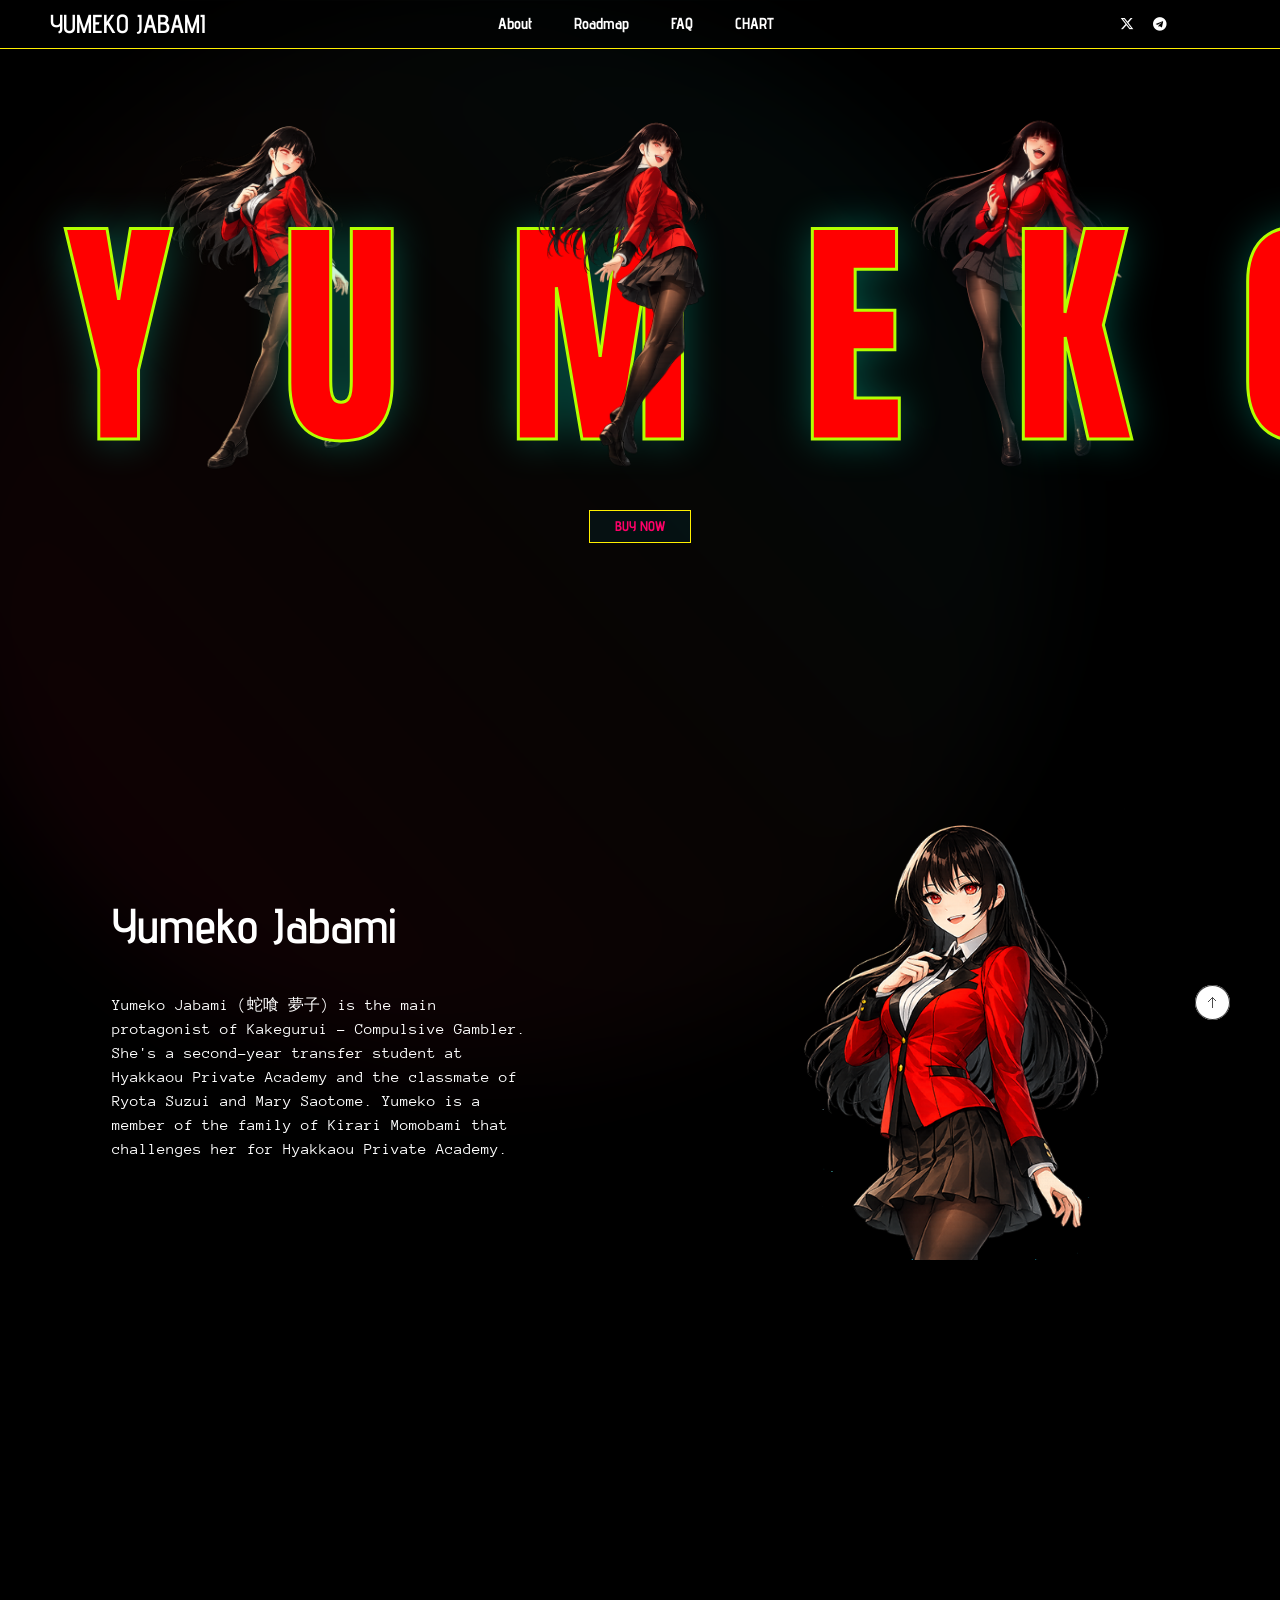
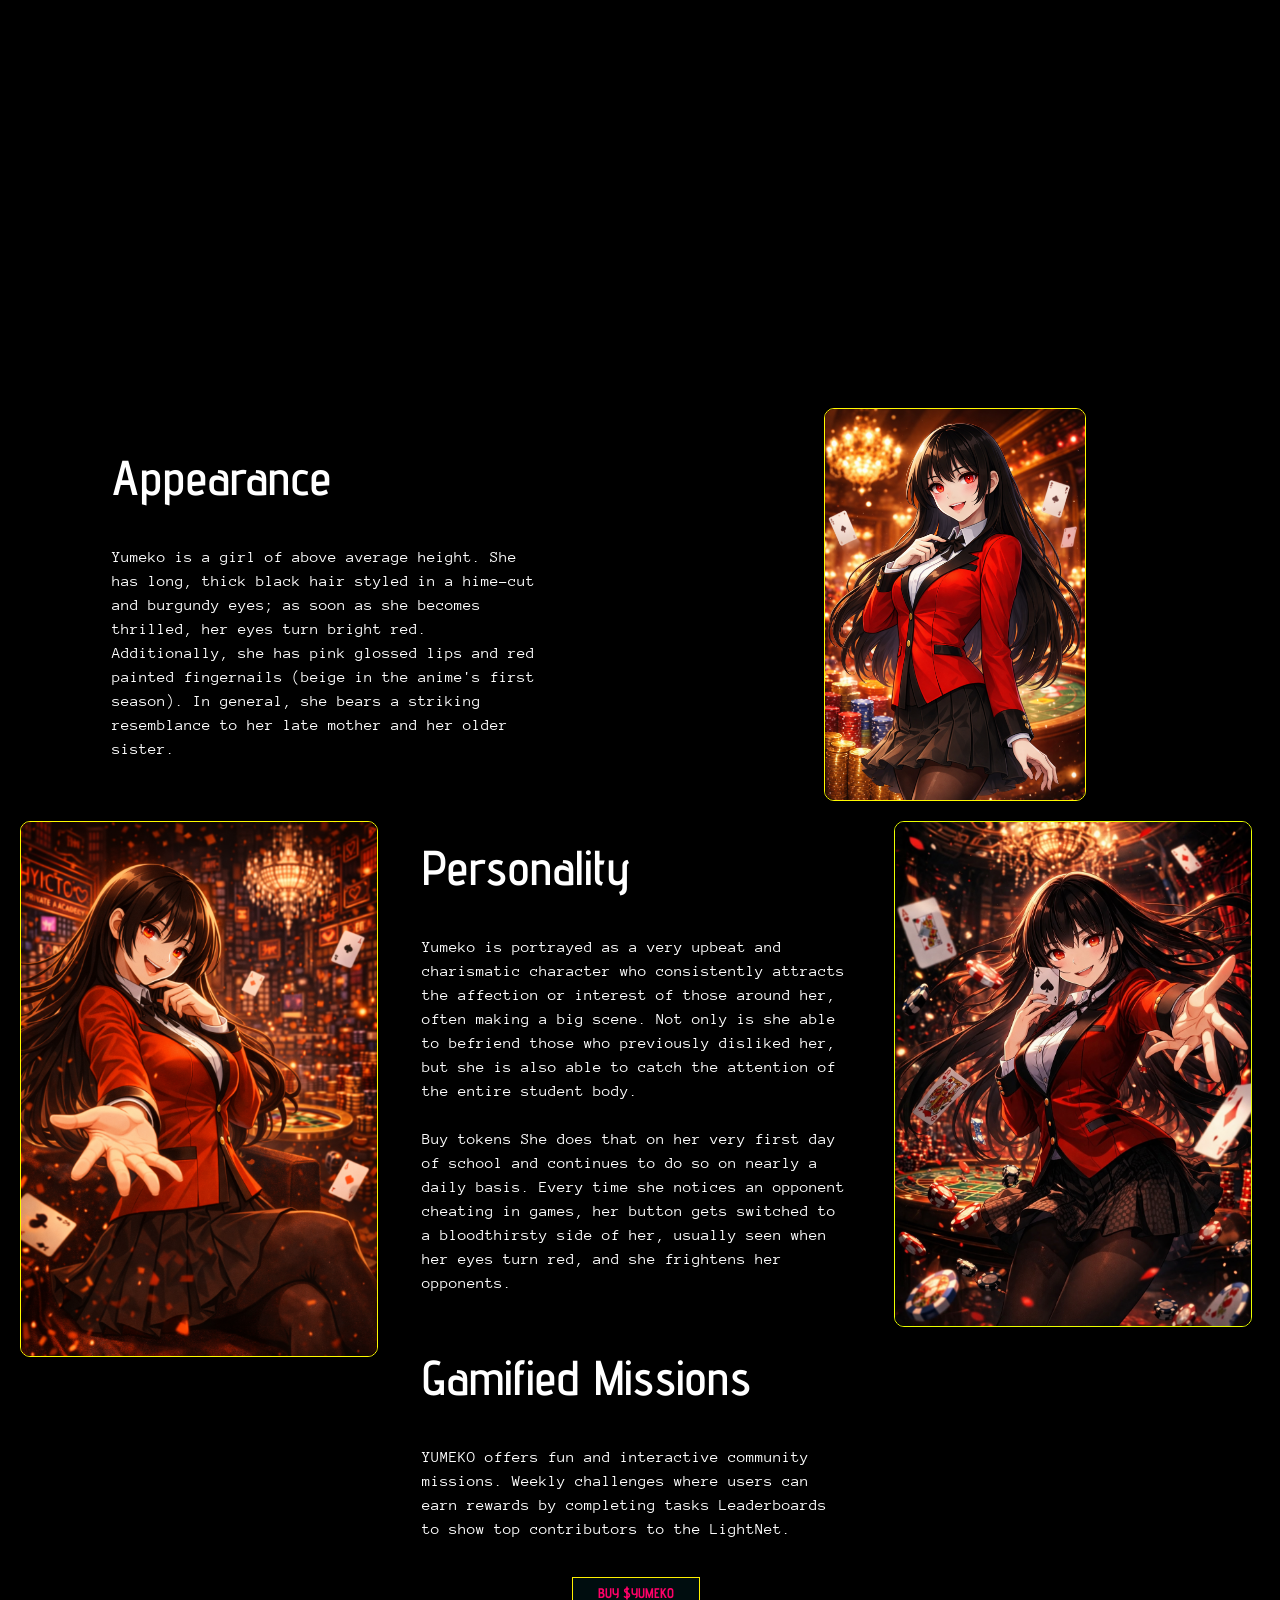
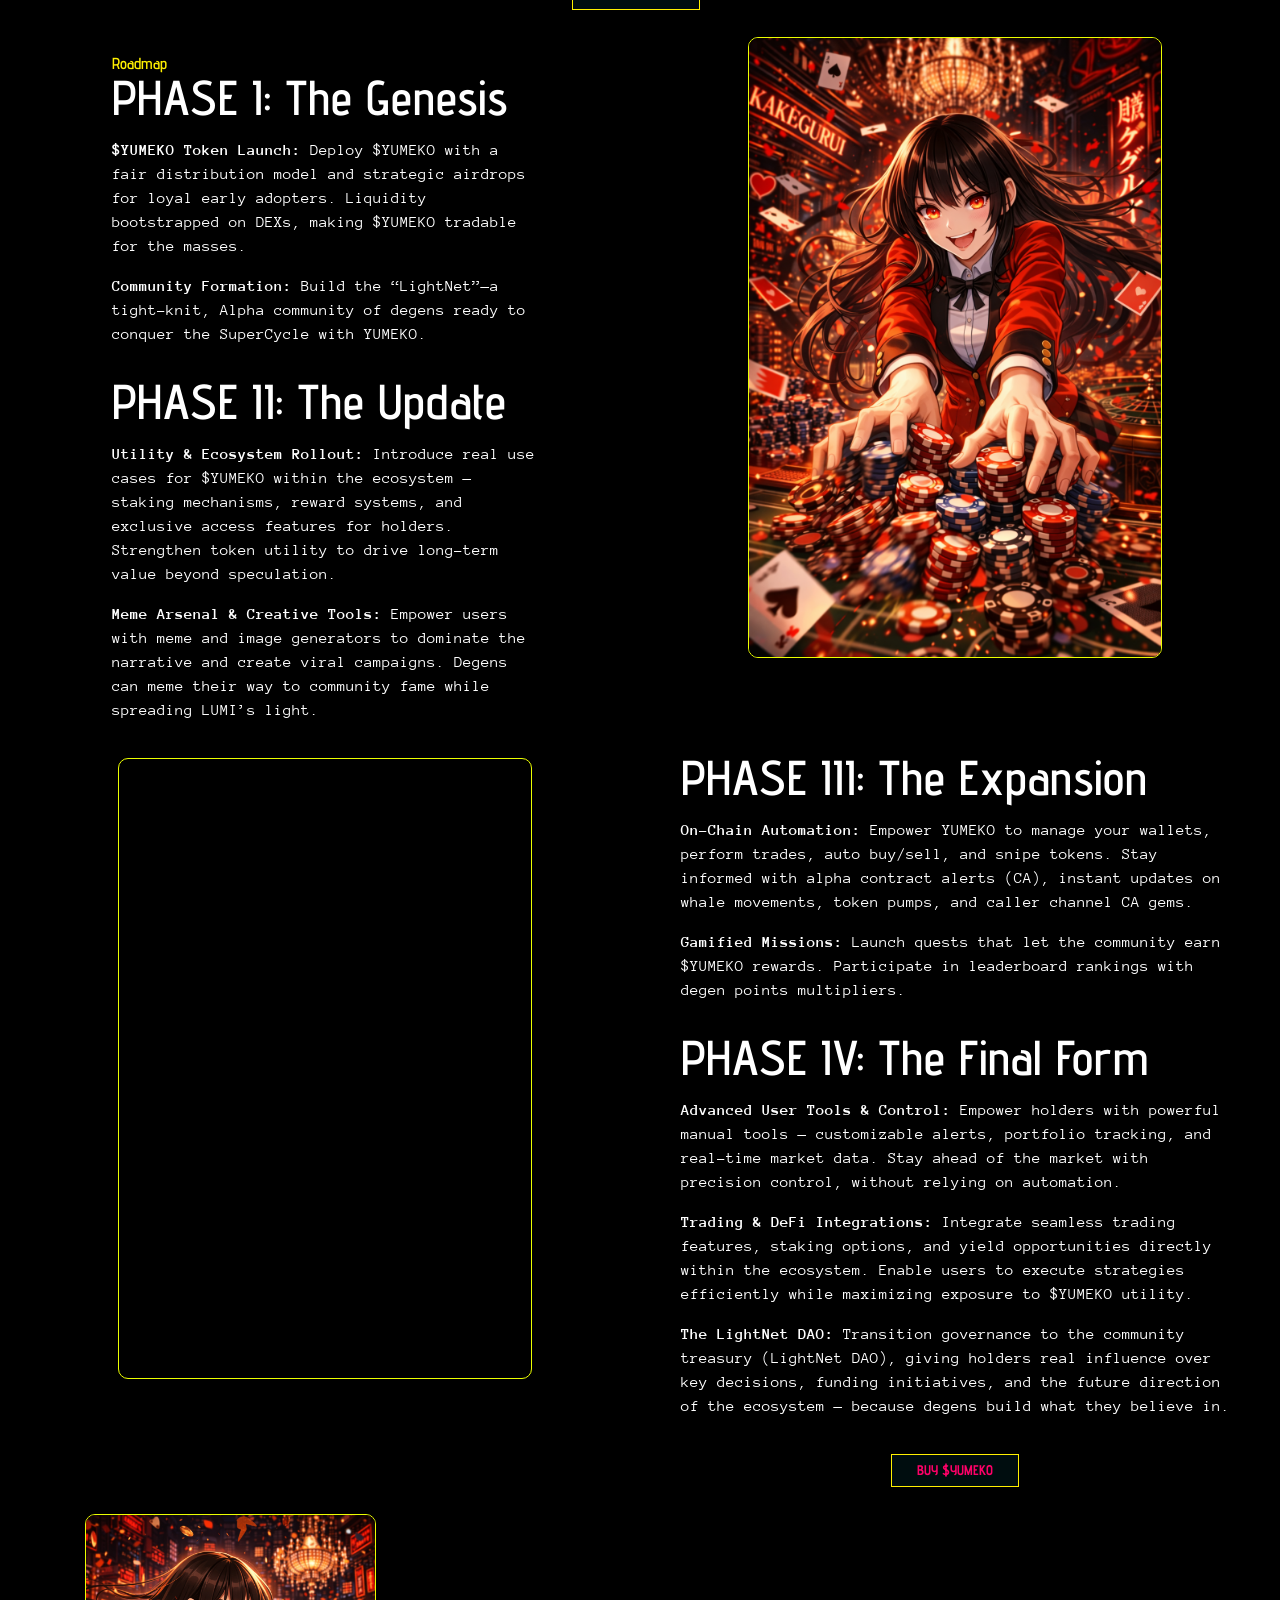
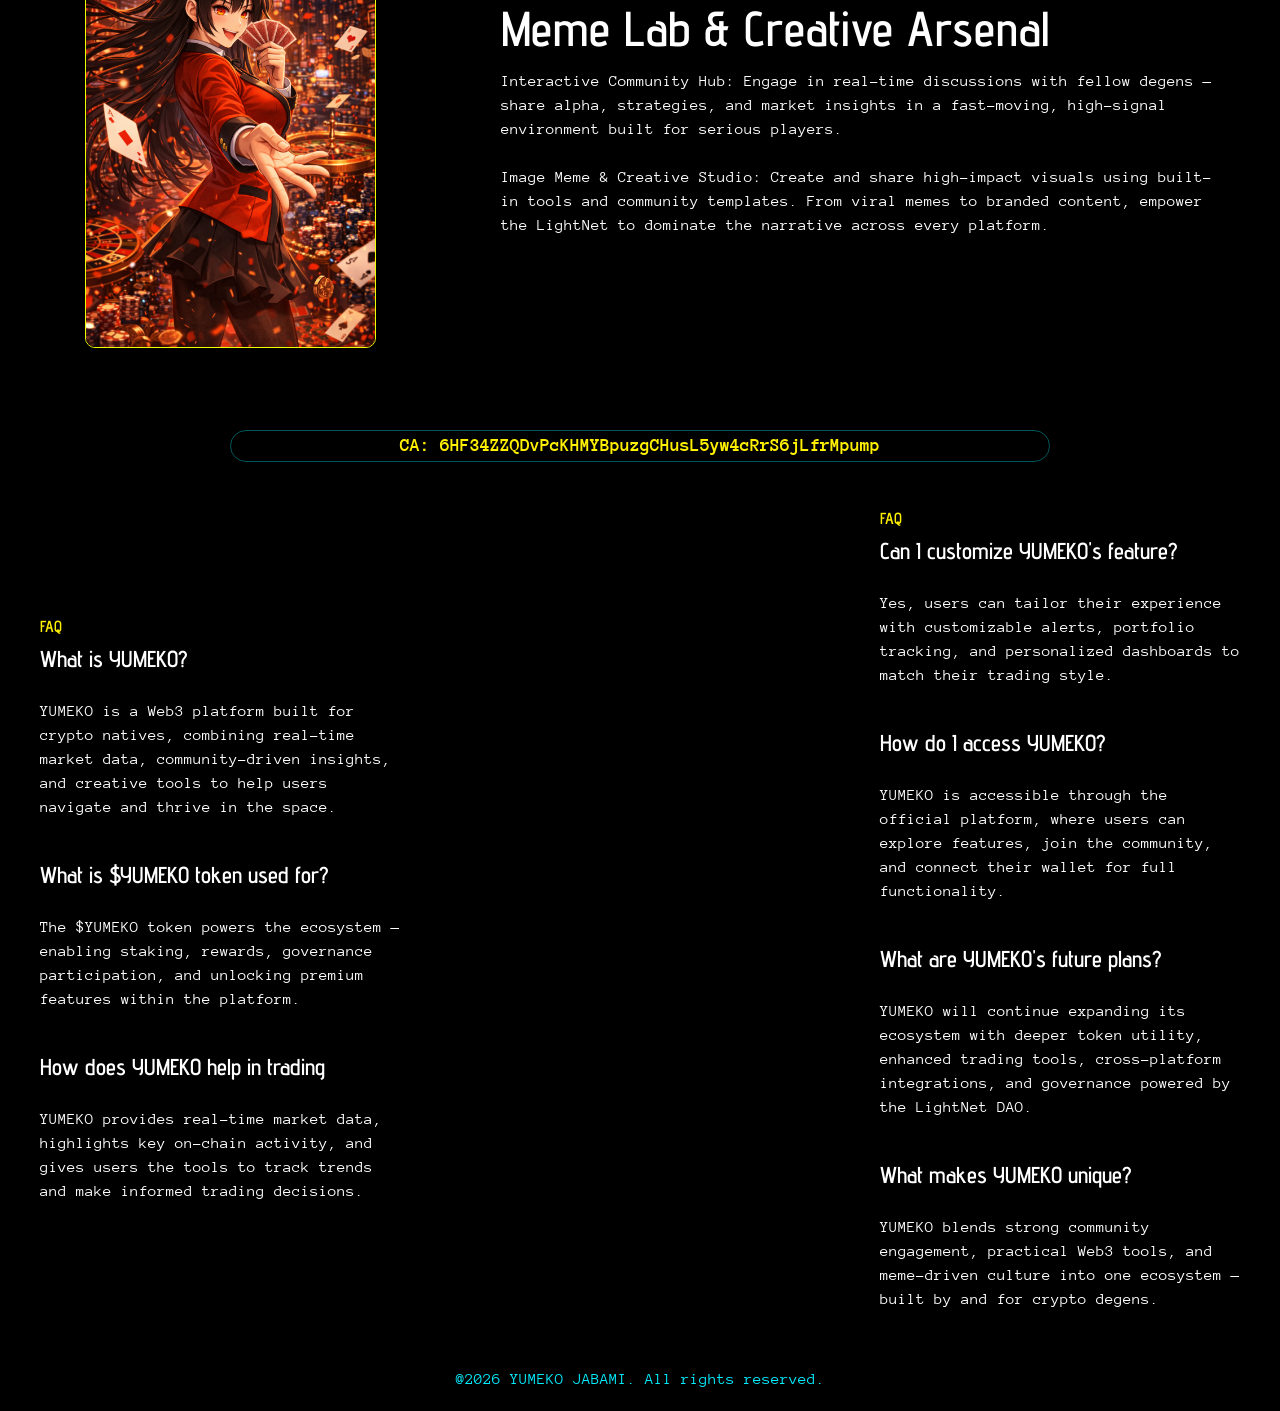
==== index.html @ 86bdbe2d "." ====
<!DOCTYPE html>
<!--[if IE 9]>   <html class="no-js oldie ie9 ie" lang="en-US" > <![endif]-->
<!--[if (gt IE 9)|!(IE)]><!-->
<html class="no-js" lang="en-US">
  <!--<![endif]-->
  <head>
    <meta charset="UTF-8" />
    <meta http-equiv="X-UA-Compatible" content="IE=edge" />
    <!-- devices setting -->
    <meta
      name="viewport"
      content="initial-scale=1,user-scalable=no,width=device-width"
    />

    <!-- outputs by wp_head -->
    <title>
      YUMEKO JABAMI
    </title>
    <meta name="robots" content="max-image-preview:large" />
    <style>
      img:is([sizes="auto" i], [sizes^="auto," i]) {
        contain-intrinsic-size: 3000px 1500px;
      }
    </style>
    <link rel="dns-prefetch" href="//fonts.googleapis.com" />
    <link
      rel="alternate"
      type="application/rss+xml"
      title="YUMEKO JABAMI  &raquo; Feed"
      href="/feed/"
    />
    <link
      rel="alternate"
      type="application/rss+xml"
      title="YUMEKO JABAMI  &raquo; Comments Feed"
      href="/comments/feed/"
    />
    <script>
      window._wpemojiSettings = {
        baseUrl: "https:\/\/s.w.org\/images\/core\/emoji\/15.0.3\/72x72\/",
        ext: ".png",
        svgUrl: "https:\/\/s.w.org\/images\/core\/emoji\/15.0.3\/svg\/",
        svgExt: ".svg",
        source: {
          concatemoji: "\/wp-includes\/js\/wp-emoji-release.min.js?ver=6.7.1",
        },
      };
      /*! This file is auto-generated */
      !(function (i, n) {
        var o, s, e;
        function c(e) {
          try {
            var t = { supportTests: e, timestamp: new Date().valueOf() };
            sessionStorage.setItem(o, JSON.stringify(t));
          } catch (e) {}
        }
        function p(e, t, n) {
          e.clearRect(0, 0, e.canvas.width, e.canvas.height),
            e.fillText(t, 0, 0);
          var t = new Uint32Array(
              e.getImageData(0, 0, e.canvas.width, e.canvas.height).data
            ),
            r =
              (e.clearRect(0, 0, e.canvas.width, e.canvas.height),
              e.fillText(n, 0, 0),
              new Uint32Array(
                e.getImageData(0, 0, e.canvas.width, e.canvas.height).data
              ));
          return t.every(function (e, t) {
            return e === r[t];
          });
        }
        function u(e, t, n) {
          switch (t) {
            case "flag":
              return n(
                e,
                "\ud83c\udff3\ufe0f\u200d\u26a7\ufe0f",
                "\ud83c\udff3\ufe0f\u200b\u26a7\ufe0f"
              )
                ? !1
                : !n(
                    e,
                    "\ud83c\uddfa\ud83c\uddf3",
                    "\ud83c\uddfa\u200b\ud83c\uddf3"
                  ) &&
                    !n(
                      e,
                      "\ud83c\udff4\udb40\udc67\udb40\udc62\udb40\udc65\udb40\udc6e\udb40\udc67\udb40\udc7f",
                      "\ud83c\udff4\u200b\udb40\udc67\u200b\udb40\udc62\u200b\udb40\udc65\u200b\udb40\udc6e\u200b\udb40\udc67\u200b\udb40\udc7f"
                    );
            case "emoji":
              return !n(
                e,
                "\ud83d\udc26\u200d\u2b1b",
                "\ud83d\udc26\u200b\u2b1b"
              );
          }
          return !1;
        }
        function f(e, t, n) {
          var r =
              "undefined" != typeof WorkerGlobalScope &&
              self instanceof WorkerGlobalScope
                ? new OffscreenCanvas(300, 150)
                : i.createElement("canvas"),
            a = r.getContext("2d", { willReadFrequently: !0 }),
            o = ((a.textBaseline = "top"), (a.font = "600 32px Arial"), {});
          return (
            e.forEach(function (e) {
              o[e] = t(a, e, n);
            }),
            o
          );
        }
        function t(e) {
          var t = i.createElement("script");
          (t.src = e), (t.defer = !0), i.head.appendChild(t);
        }
        "undefined" != typeof Promise &&
          ((o = "wpEmojiSettingsSupports"),
          (s = ["flag", "emoji"]),
          (n.supports = { everything: !0, everythingExceptFlag: !0 }),
          (e = new Promise(function (e) {
            i.addEventListener("DOMContentLoaded", e, { once: !0 });
          })),
          new Promise(function (t) {
            var n = (function () {
              try {
                var e = JSON.parse(sessionStorage.getItem(o));
                if (
                  "object" == typeof e &&
                  "number" == typeof e.timestamp &&
                  new Date().valueOf() < e.timestamp + 604800 &&
                  "object" == typeof e.supportTests
                )
                  return e.supportTests;
              } catch (e) {}
              return null;
            })();
            if (!n) {
              if (
                "undefined" != typeof Worker &&
                "undefined" != typeof OffscreenCanvas &&
                "undefined" != typeof URL &&
                URL.createObjectURL &&
                "undefined" != typeof Blob
              )
                try {
                  var e =
                      "postMessage(" +
                      f.toString() +
                      "(" +
                      [JSON.stringify(s), u.toString(), p.toString()].join(
                        ","
                      ) +
                      "));",
                    r = new Blob([e], { type: "text/javascript" }),
                    a = new Worker(URL.createObjectURL(r), {
                      name: "wpTestEmojiSupports",
                    });
                  return void (a.onmessage = function (e) {
                    c((n = e.data)), a.terminate(), t(n);
                  });
                } catch (e) {}
              c((n = f(s, u, p)));
            }
            t(n);
          })
            .then(function (e) {
              for (var t in e)
                (n.supports[t] = e[t]),
                  (n.supports.everything =
                    n.supports.everything && n.supports[t]),
                  "flag" !== t &&
                    (n.supports.everythingExceptFlag =
                      n.supports.everythingExceptFlag && n.supports[t]);
              (n.supports.everythingExceptFlag =
                n.supports.everythingExceptFlag && !n.supports.flag),
                (n.DOMReady = !1),
                (n.readyCallback = function () {
                  n.DOMReady = !0;
                });
            })
            .then(function () {
              return e;
            })
            .then(function () {
              var e;
              n.supports.everything ||
                (n.readyCallback(),
                (e = n.source || {}).concatemoji
                  ? t(e.concatemoji)
                  : e.wpemoji && e.twemoji && (t(e.twemoji), t(e.wpemoji)));
            }));
      })((window, document), window._wpemojiSettings);
    </script>
    <link
      rel="stylesheet"
      id="bdt-uikit-css"
      href="/wp-content/plugins/bdthemes-element-pack/assets/css/bdt-uikit.css?ver=3.16.24"
      media="all"
    />
    <link
      rel="stylesheet"
      id="ep-helper-css"
      href="/wp-content/plugins/bdthemes-element-pack/assets/css/ep-helper.css?ver=7.4.0"
      media="all"
    />
    <style id="wp-emoji-styles-inline-css">
      img.wp-smiley,
      img.emoji {
        display: inline !important;
        border: none !important;
        box-shadow: none !important;
        height: 1em !important;
        width: 1em !important;
        margin: 0 0.07em !important;
        vertical-align: -0.1em !important;
        background: none !important;
        padding: 0 !important;
      }
    </style>
    <style id="depicter-slider-style-inline-css">
      /*!***************************************************************************************************************************************************************************************************************************************!*\
  !*** css ./node_modules/css-loader/dist/cjs.js??ruleSet[1].rules[3].use[1]!./node_modules/postcss-loader/dist/cjs.js??ruleSet[1].rules[3].use[2]!./node_modules/sass-loader/dist/cjs.js??ruleSet[1].rules[3].use[3]!./src/style.scss ***!
  \***************************************************************************************************************************************************************************************************************************************/
      /**
 * The following styles get applied both on the front of your site
 * and in the editor.
 *
 * Replace them with your own styles or remove the file completely.
 */
      .wp-block-create-block-depicter {
        background-color: #21759b;
        color: #fff;
        padding: 2px;
      }

      /*# sourceMappingURL=style-index.css.map*/
    </style>
    <style id="classic-theme-styles-inline-css">
      /*! This file is auto-generated */
      .wp-block-button__link {
        color: #fff;
        background-color: #32373c;
        border-radius: 9999px;
        box-shadow: none;
        text-decoration: none;
        padding: calc(0.667em + 2px) calc(1.333em + 2px);
        font-size: 1.125em;
      }
      .wp-block-file__button {
        background: #32373c;
        color: #fff;
        text-decoration: none;
      }
    </style>
    <style id="global-styles-inline-css">
      :root {
        --wp--preset--aspect-ratio--square: 1;
        --wp--preset--aspect-ratio--4-3: 4/3;
        --wp--preset--aspect-ratio--3-4: 3/4;
        --wp--preset--aspect-ratio--3-2: 3/2;
        --wp--preset--aspect-ratio--2-3: 2/3;
        --wp--preset--aspect-ratio--16-9: 16/9;
        --wp--preset--aspect-ratio--9-16: 9/16;
        --wp--preset--color--black: #000000;
        --wp--preset--color--cyan-bluish-gray: #abb8c3;
        --wp--preset--color--white: #ffffff;
        --wp--preset--color--pale-pink: #f78da7;
        --wp--preset--color--vivid-red: #cf2e2e;
        --wp--preset--color--luminous-vivid-orange: #ff6900;
        --wp--preset--color--luminous-vivid-amber: #fcb900;
        --wp--preset--color--light-green-cyan: #7bdcb5;
        --wp--preset--color--vivid-green-cyan: #00d084;
        --wp--preset--color--pale-cyan-blue: #8ed1fc;
        --wp--preset--color--vivid-cyan-blue: #0693e3;
        --wp--preset--color--vivid-purple: #9b51e0;
        --wp--preset--gradient--vivid-cyan-blue-to-vivid-purple: linear-gradient(
          135deg,
          rgba(6, 147, 227, 1) 0%,
          rgb(155, 81, 224) 100%
        );
        --wp--preset--gradient--light-green-cyan-to-vivid-green-cyan: linear-gradient(
          135deg,
          rgb(122, 220, 180) 0%,
          rgb(0, 208, 130) 100%
        );
        --wp--preset--gradient--luminous-vivid-amber-to-luminous-vivid-orange: linear-gradient(
          135deg,
          rgba(252, 185, 0, 1) 0%,
          rgba(255, 105, 0, 1) 100%
        );
        --wp--preset--gradient--luminous-vivid-orange-to-vivid-red: linear-gradient(
          135deg,
          rgba(255, 105, 0, 1) 0%,
          rgb(207, 46, 46) 100%
        );
        --wp--preset--gradient--very-light-gray-to-cyan-bluish-gray: linear-gradient(
          135deg,
          rgb(238, 238, 238) 0%,
          rgb(169, 184, 195) 100%
        );
        --wp--preset--gradient--cool-to-warm-spectrum: linear-gradient(
          135deg,
          rgb(74, 234, 220) 0%,
          rgb(151, 120, 209) 20%,
          rgb(207, 42, 186) 40%,
          rgb(238, 44, 130) 60%,
          rgb(251, 105, 98) 80%,
          rgb(254, 248, 76) 100%
        );
        --wp--preset--gradient--blush-light-purple: linear-gradient(
          135deg,
          rgb(255, 206, 236) 0%,
          rgb(152, 150, 240) 100%
        );
        --wp--preset--gradient--blush-bordeaux: linear-gradient(
          135deg,
          rgb(254, 205, 165) 0%,
          rgb(254, 45, 45) 50%,
          rgb(107, 0, 62) 100%
        );
        --wp--preset--gradient--luminous-dusk: linear-gradient(
          135deg,
          rgb(255, 203, 112) 0%,
          rgb(199, 81, 192) 50%,
          rgb(65, 88, 208) 100%
        );
        --wp--preset--gradient--pale-ocean: linear-gradient(
          135deg,
          rgb(255, 245, 203) 0%,
          rgb(182, 227, 212) 50%,
          rgb(51, 167, 181) 100%
        );
        --wp--preset--gradient--electric-grass: linear-gradient(
          135deg,
          rgb(202, 248, 128) 0%,
          rgb(113, 206, 126) 100%
        );
        --wp--preset--gradient--midnight: linear-gradient(
          135deg,
          rgb(2, 3, 129) 0%,
          rgb(40, 116, 252) 100%
        );
        --wp--preset--font-size--small: 13px;
        --wp--preset--font-size--medium: 20px;
        --wp--preset--font-size--large: 36px;
        --wp--preset--font-size--x-large: 42px;
        --wp--preset--spacing--20: 0.44rem;
        --wp--preset--spacing--30: 0.67rem;
        --wp--preset--spacing--40: 1rem;
        --wp--preset--spacing--50: 1.5rem;
        --wp--preset--spacing--60: 2.25rem;
        --wp--preset--spacing--70: 3.38rem;
        --wp--preset--spacing--80: 5.06rem;
        --wp--preset--shadow--natural: 6px 6px 9px rgba(0, 0, 0, 0.2);
        --wp--preset--shadow--deep: 12px 12px 50px rgba(0, 0, 0, 0.4);
        --wp--preset--shadow--sharp: 6px 6px 0px rgba(0, 0, 0, 0.2);
        --wp--preset--shadow--outlined: 6px 6px 0px -3px rgba(255, 255, 255, 1),
          6px 6px rgba(0, 0, 0, 1);
        --wp--preset--shadow--crisp: 6px 6px 0px rgba(0, 0, 0, 1);
      }
      :where(.is-layout-flex) {
        gap: 0.5em;
      }
      :where(.is-layout-grid) {
        gap: 0.5em;
      }
      body .is-layout-flex {
        display: flex;
      }
      .is-layout-flex {
        flex-wrap: wrap;
        align-items: center;
      }
      .is-layout-flex > :is(*, div) {
        margin: 0;
      }
      body .is-layout-grid {
        display: grid;
      }
      .is-layout-grid > :is(*, div) {
        margin: 0;
      }
      :where(.wp-block-columns.is-layout-flex) {
        gap: 2em;
      }
      :where(.wp-block-columns.is-layout-grid) {
        gap: 2em;
      }
      :where(.wp-block-post-template.is-layout-flex) {
        gap: 1.25em;
      }
      :where(.wp-block-post-template.is-layout-grid) {
        gap: 1.25em;
      }
      .has-black-color {
        color: var(--wp--preset--color--black) !important;
      }
      .has-cyan-bluish-gray-color {
        color: var(--wp--preset--color--cyan-bluish-gray) !important;
      }
      .has-white-color {
        color: var(--wp--preset--color--white) !important;
      }
      .has-pale-pink-color {
        color: var(--wp--preset--color--pale-pink) !important;
      }
      .has-vivid-red-color {
        color: var(--wp--preset--color--vivid-red) !important;
      }
      .has-luminous-vivid-orange-color {
        color: var(--wp--preset--color--luminous-vivid-orange) !important;
      }
      .has-luminous-vivid-amber-color {
        color: var(--wp--preset--color--luminous-vivid-amber) !important;
      }
      .has-light-green-cyan-color {
        color: var(--wp--preset--color--light-green-cyan) !important;
      }
      .has-vivid-green-cyan-color {
        color: var(--wp--preset--color--vivid-green-cyan) !important;
      }
      .has-pale-cyan-blue-color {
        color: var(--wp--preset--color--pale-cyan-blue) !important;
      }
      .has-vivid-cyan-blue-color {
        color: var(--wp--preset--color--vivid-cyan-blue) !important;
      }
      .has-vivid-purple-color {
        color: var(--wp--preset--color--vivid-purple) !important;
      }
      .has-black-background-color {
        background-color: var(--wp--preset--color--black) !important;
      }
      .has-cyan-bluish-gray-background-color {
        background-color: var(--wp--preset--color--cyan-bluish-gray) !important;
      }
      .has-white-background-color {
        background-color: var(--wp--preset--color--white) !important;
      }
      .has-pale-pink-background-color {
        background-color: var(--wp--preset--color--pale-pink) !important;
      }
      .has-vivid-red-background-color {
        background-color: var(--wp--preset--color--vivid-red) !important;
      }
      .has-luminous-vivid-orange-background-color {
        background-color: var(
          --wp--preset--color--luminous-vivid-orange
        ) !important;
      }
      .has-luminous-vivid-amber-background-color {
        background-color: var(
          --wp--preset--color--luminous-vivid-amber
        ) !important;
      }
      .has-light-green-cyan-background-color {
        background-color: var(--wp--preset--color--light-green-cyan) !important;
      }
      .has-vivid-green-cyan-background-color {
        background-color: var(--wp--preset--color--vivid-green-cyan) !important;
      }
      .has-pale-cyan-blue-background-color {
        background-color: var(--wp--preset--color--pale-cyan-blue) !important;
      }
      .has-vivid-cyan-blue-background-color {
        background-color: var(--wp--preset--color--vivid-cyan-blue) !important;
      }
      .has-vivid-purple-background-color {
        background-color: var(--wp--preset--color--vivid-purple) !important;
      }
      .has-black-border-color {
        border-color: var(--wp--preset--color--black) !important;
      }
      .has-cyan-bluish-gray-border-color {
        border-color: var(--wp--preset--color--cyan-bluish-gray) !important;
      }
      .has-white-border-color {
        border-color: var(--wp--preset--color--white) !important;
      }
      .has-pale-pink-border-color {
        border-color: var(--wp--preset--color--pale-pink) !important;
      }
      .has-vivid-red-border-color {
        border-color: var(--wp--preset--color--vivid-red) !important;
      }
      .has-luminous-vivid-orange-border-color {
        border-color: var(
          --wp--preset--color--luminous-vivid-orange
        ) !important;
      }
      .has-luminous-vivid-amber-border-color {
        border-color: var(--wp--preset--color--luminous-vivid-amber) !important;
      }
      .has-light-green-cyan-border-color {
        border-color: var(--wp--preset--color--light-green-cyan) !important;
      }
      .has-vivid-green-cyan-border-color {
        border-color: var(--wp--preset--color--vivid-green-cyan) !important;
      }
      .has-pale-cyan-blue-border-color {
        border-color: var(--wp--preset--color--pale-cyan-blue) !important;
      }
      .has-vivid-cyan-blue-border-color {
        border-color: var(--wp--preset--color--vivid-cyan-blue) !important;
      }
      .has-vivid-purple-border-color {
        border-color: var(--wp--preset--color--vivid-purple) !important;
      }
      .has-vivid-cyan-blue-to-vivid-purple-gradient-background {
        background: var(
          --wp--preset--gradient--vivid-cyan-blue-to-vivid-purple
        ) !important;
      }
      .has-light-green-cyan-to-vivid-green-cyan-gradient-background {
        background: var(
          --wp--preset--gradient--light-green-cyan-to-vivid-green-cyan
        ) !important;
      }
      .has-luminous-vivid-amber-to-luminous-vivid-orange-gradient-background {
        background: var(
          --wp--preset--gradient--luminous-vivid-amber-to-luminous-vivid-orange
        ) !important;
      }
      .has-luminous-vivid-orange-to-vivid-red-gradient-background {
        background: var(
          --wp--preset--gradient--luminous-vivid-orange-to-vivid-red
        ) !important;
      }
      .has-very-light-gray-to-cyan-bluish-gray-gradient-background {
        background: var(
          --wp--preset--gradient--very-light-gray-to-cyan-bluish-gray
        ) !important;
      }
      .has-cool-to-warm-spectrum-gradient-background {
        background: var(
          --wp--preset--gradient--cool-to-warm-spectrum
        ) !important;
      }
      .has-blush-light-purple-gradient-background {
        background: var(--wp--preset--gradient--blush-light-purple) !important;
      }
      .has-blush-bordeaux-gradient-background {
        background: var(--wp--preset--gradient--blush-bordeaux) !important;
      }
      .has-luminous-dusk-gradient-background {
        background: var(--wp--preset--gradient--luminous-dusk) !important;
      }
      .has-pale-ocean-gradient-background {
        background: var(--wp--preset--gradient--pale-ocean) !important;
      }
      .has-electric-grass-gradient-background {
        background: var(--wp--preset--gradient--electric-grass) !important;
      }
      .has-midnight-gradient-background {
        background: var(--wp--preset--gradient--midnight) !important;
      }
      .has-small-font-size {
        font-size: var(--wp--preset--font-size--small) !important;
      }
      .has-medium-font-size {
        font-size: var(--wp--preset--font-size--medium) !important;
      }
      .has-large-font-size {
        font-size: var(--wp--preset--font-size--large) !important;
      }
      .has-x-large-font-size {
        font-size: var(--wp--preset--font-size--x-large) !important;
      }
      :where(.wp-block-post-template.is-layout-flex) {
        gap: 1.25em;
      }
      :where(.wp-block-post-template.is-layout-grid) {
        gap: 1.25em;
      }
      :where(.wp-block-columns.is-layout-flex) {
        gap: 2em;
      }
      :where(.wp-block-columns.is-layout-grid) {
        gap: 2em;
      }
      :root :where(.wp-block-pullquote) {
        font-size: 1.5em;
        line-height: 1.6;
      }
    </style>
    <link
      rel="stylesheet"
      id="contact-form-7-css"
      href="/wp-content/plugins/contact-form-7/includes/css/styles.css?ver=6.0.2"
      media="all"
    />
    <link
      rel="stylesheet"
      id="wp-ulike-css"
      href="/wp-content/plugins/wp-ulike/assets/css/wp-ulike.min.css?ver=4.7.7"
      media="all"
    />
    <link
      rel="stylesheet"
      id="auxin-base-css"
      href="/wp-content/themes/phlox-pro/css/base.css?ver=5.17.0"
      media="all"
    />
    <link
      rel="stylesheet"
      id="auxin-front-icon-css"
      href="/wp-content/themes/phlox-pro/css/auxin-icon.css?ver=5.17.0"
      media="all"
    />
    <link
      rel="stylesheet"
      id="auxin-main-css"
      href="/wp-content/themes/phlox-pro/css/main.css?ver=5.17.0"
      media="all"
    />
    <link
      rel="stylesheet"
      id="auxin-fonts-google-css"
      href="//fonts.googleapis.com/css?family=Lexend%3A100%2C300%2Cregular%2C500%2C600%2C700%2C800%7CPhilosopher%3Aregular%2Citalic%2C700%2C700italic&#038;ver=6.7"
      media="all"
    />
    <link
      rel="stylesheet"
      id="auxin-custom-css"
      href="/wp-content/uploads/phlox-pro/custom.css?ver=6.7"
      media="all"
    />
    <link
      rel="stylesheet"
      id="auxin-go-pricing-css"
      href="/wp-content/themes/phlox-pro/css/go-pricing.css?ver=5.17.0"
      media="all"
    />
    <link
      rel="stylesheet"
      id="auxin-portfolio-css"
      href="/wp-content/themes/phlox-pro/css/portfolio.css?ver=2.3.7"
      media="all"
    />
    <link
      rel="stylesheet"
      id="auxin-elementor-base-css"
      href="/wp-content/themes/phlox-pro/css/other/elementor.css?ver=5.17.0"
      media="all"
    />
    <link
      rel="stylesheet"
      id="elementor-frontend-css"
      href="/wp-content/plugins/elementor/assets/css/frontend.min.css?ver=3.26.3"
      media="all"
    />
    <link
      rel="stylesheet"
      id="elementor-post-102-css"
      href="/wp-content/uploads/elementor/css/post-102.css?ver=1735997849"
      media="all"
    />
    <link
      rel="stylesheet"
      id="elementor-post-103-css"
      href="/wp-content/uploads/elementor/css/post-103.css?ver=1735820470"
      media="all"
    />
    <link
      rel="stylesheet"
      id="elementor-icons-css"
      href="/wp-content/plugins/elementor/assets/lib/eicons/css/elementor-icons.min.css?ver=5.34.0"
      media="all"
    />
    <link
      rel="stylesheet"
      id="elementor-post-122-css"
      href="/wp-content/uploads/elementor/css/post-122.css?ver=1735820470"
      media="all"
    />
    <link
      rel="stylesheet"
      id="auxin-elementor-widgets-css"
      href="/wp-content/plugins/auxin-elements/admin/assets/css/elementor-widgets.css?ver=2.17.0"
      media="all"
    />
    <link
      rel="stylesheet"
      id="mediaelement-css"
      href="/wp-includes/js/mediaelement/mediaelementplayer-legacy.min.css?ver=4.2.17"
      media="all"
    />
    <link
      rel="stylesheet"
      id="wp-mediaelement-css"
      href="/wp-includes/js/mediaelement/wp-mediaelement.min.css?ver=6.7.1"
      media="all"
    />
    <link
      rel="stylesheet"
      id="elementor-pro-css"
      href="/wp-content/plugins/elementor-pro/assets/css/frontend.min.css?ver=3.12.1"
      media="all"
    />
    <link
      rel="stylesheet"
      id="widget-image-css"
      href="/wp-content/plugins/elementor/assets/css/widget-image.min.css?ver=3.26.3"
      media="all"
    />
    <link
      rel="stylesheet"
      id="ep-advanced-button-css"
      href="/wp-content/plugins/bdthemes-element-pack/assets/css/ep-advanced-button.css?ver=7.4.0"
      media="all"
    />
    <link
      rel="stylesheet"
      id="widget-video-css"
      href="/wp-content/plugins/elementor/assets/css/widget-video.min.css?ver=3.26.3"
      media="all"
    />
    <link
      rel="stylesheet"
      id="widget-image-box-css"
      href="/wp-content/plugins/elementor/assets/css/widget-image-box.min.css?ver=3.26.3"
      media="all"
    />
    <link
      rel="stylesheet"
      id="widget-icon-list-css"
      href="/wp-content/plugins/elementor/assets/css/widget-icon-list.min.css?ver=3.26.3"
      media="all"
    />
    <link
      rel="stylesheet"
      id="widget-heading-css"
      href="/wp-content/plugins/elementor/assets/css/widget-heading.min.css?ver=3.26.3"
      media="all"
    />
    <link
      rel="stylesheet"
      id="elementor-post-120-css"
      href="/wp-content/uploads/elementor/css/post-120.css?ver=1737620957"
      media="all"
    />
    <link
      rel="stylesheet"
      id="google-fonts-1-css"
      href="https://fonts.googleapis.com/css?family=Advent+Pro%3A100%2C100italic%2C200%2C200italic%2C300%2C300italic%2C400%2C400italic%2C500%2C500italic%2C600%2C600italic%2C700%2C700italic%2C800%2C800italic%2C900%2C900italic%7CRoboto%3A100%2C100italic%2C200%2C200italic%2C300%2C300italic%2C400%2C400italic%2C500%2C500italic%2C600%2C600italic%2C700%2C700italic%2C800%2C800italic%2C900%2C900italic%7CRoboto+Slab%3A100%2C100italic%2C200%2C200italic%2C300%2C300italic%2C400%2C400italic%2C500%2C500italic%2C600%2C600italic%2C700%2C700italic%2C800%2C800italic%2C900%2C900italic%7CAnonymous+Pro%3A100%2C100italic%2C200%2C200italic%2C300%2C300italic%2C400%2C400italic%2C500%2C500italic%2C600%2C600italic%2C700%2C700italic%2C800%2C800italic%2C900%2C900italic%7CAnton%3A100%2C100italic%2C200%2C200italic%2C300%2C300italic%2C400%2C400italic%2C500%2C500italic%2C600%2C600italic%2C700%2C700italic%2C800%2C800italic%2C900%2C900italic&#038;display=swap&#038;ver=6.7.1"
      media="all"
    />
    <link
      rel="stylesheet"
      id="elementor-icons-shared-0-css"
      href="/wp-content/plugins/elementor/assets/lib/font-awesome/css/fontawesome.min.css?ver=5.15.3"
      media="all"
    />
    <link
      rel="stylesheet"
      id="elementor-icons-fa-brands-css"
      href="/wp-content/plugins/elementor/assets/lib/font-awesome/css/brands.min.css?ver=5.15.3"
      media="all"
    />
    <link
      rel="stylesheet"
      id="elementor-icons-fa-regular-css"
      href="/wp-content/plugins/elementor/assets/lib/font-awesome/css/regular.min.css?ver=5.15.3"
      media="all"
    />
    <link rel="preconnect" href="https://fonts.gstatic.com/" crossorigin />
    <script
      src="/wp-includes/js/jquery/jquery.min.js?ver=3.7.1"
      id="jquery-core-js"
    ></script>
    <script
      src="/wp-includes/js/jquery/jquery-migrate.min.js?ver=3.4.1"
      id="jquery-migrate-js"
    ></script>
    <script
      src="/wp-content/plugins/auxin-pro-tools/admin/assets/js/elementor/widgets.js?ver=1.9.5"
      id="auxin-elementor-pro-widgets-js"
    ></script>
    <script id="auxin-modernizr-js-extra">
      var auxin = {
        ajax_url: "\/wp-admin\/admin-ajax.php",
        is_rtl: "",
        is_reponsive: "1",
        is_framed: "",
        frame_width: "20",
        wpml_lang: "en",
        uploadbaseurl: "\/wp-content\/uploads",
        nonce: "96030cd245",
      };
    </script>
    <script id="auxin-modernizr-js-before">
      /* < ![CDATA[ */
      function auxinNS(n) {
        for (
          var e = n.split("."), a = window, i = "", r = e.length, t = 0;
          r > t;
          t++
        )
          "window" != e[t] && ((i = e[t]), (a[i] = a[i] || {}), (a = a[i]));
        return a;
      }
      /* ]]> */
    </script>
    <script
      src="/wp-content/themes/phlox-pro/js/solo/modernizr-custom.min.js?ver=5.17.0"
      id="auxin-modernizr-js"
    ></script>
    <link rel="https://api.w.org/" href="/wp-json/" />
    <link
      rel="alternate"
      title="JSON"
      type="application/json"
      href="/wp-json/wp/v2/pages/120"
    />
    <link
      rel="EditURI"
      type="application/rsd+xml"
      title="RSD"
      href="/xmlrpc.php?rsd"
    />
    <meta name="generator" content="WordPress 6.7.1" />
    <link rel="canonical" href="/" />
    <link rel="shortlink" href="/" />
    <link
      rel="alternate"
      title="oEmbed (JSON)"
      type="application/json+oembed"
      href="/wp-json/oembed/1.0/embed?url=https%3A%2F%2Flumiagent.xyz%2F"
    />
    <link
      rel="alternate"
      title="oEmbed (XML)"
      type="text/xml+oembed"
      href="/wp-json/oembed/1.0/embed?url=https%3A%2F%2Flumiagent.xyz%2F&#038;format=xml"
    />
    <meta name="title" content="Home" />
    <meta
      name="description"
      content="LUMI Meet My Agents LUMI &#8211; Agent of the LightNet LUMI isn’t just another AI—she’s your ultimate ally in Web3. As the Agent of the LightNet, LUMI merges cutting-edge AI intelligence with the decentralized power of blockchain, delivering unmatched insights, automation, and creativity. She’s here to simplify crypto, supercharge degens, and guide you into the [&hellip;]"
    />
    <!-- Chrome, Firefox OS and Opera -->
    <meta name="theme-color" content="#1bb0ce" />
    <!-- Windows Phone -->
    <meta name="msapplication-navbutton-color" content="#1bb0ce" />
    <!-- iOS Safari -->
    <meta name="apple-mobile-web-app-capable" content="yes" />
    <meta
      name="apple-mobile-web-app-status-bar-style"
      content="black-translucent"
    />

    <meta
      name="generator"
      content="Elementor 3.26.3; features: additional_custom_breakpoints; settings: css_print_method-external, google_font-enabled, font_display-swap"
    />
    <style>
      .e-con.e-parent:nth-of-type(n + 4):not(.e-lazyloaded):not(.e-no-lazyload),
      .e-con.e-parent:nth-of-type(n + 4):not(.e-lazyloaded):not(.e-no-lazyload)
        * {
        background-image: none !important;
      }
      @media screen and (max-height: 1024px) {
        .e-con.e-parent:nth-of-type(n
            + 3):not(.e-lazyloaded):not(.e-no-lazyload),
        .e-con.e-parent:nth-of-type(n
            + 3):not(.e-lazyloaded):not(.e-no-lazyload)
          * {
          background-image: none !important;
        }
      }
      @media screen and (max-height: 640px) {
        .e-con.e-parent:nth-of-type(n
            + 2):not(.e-lazyloaded):not(.e-no-lazyload),
        .e-con.e-parent:nth-of-type(n
            + 2):not(.e-lazyloaded):not(.e-no-lazyload)
          * {
          background-image: none !important;
        }
      }
    </style>
    <link
      rel="icon"
      href="/wp-content/uploads/2025/01/icon.png"
      sizes="32x32"
    />
    <meta
      name="msapplication-TileImage"
      content="/wp-content/uploads/2025/01/pfp-300x300.jpg"
    />
    <style id="wp-custom-css">
      /* Page-Title */
      .auxicon-chevron-right-1:before {
        color: var(--e-global-color-text);
        font-size: 14px;
      }
      .home .elementor-section-wrap .elementor-section-content-middle {
        background-color: transparent !important;
      }
      .page-title-section .page-header {
        border-bottom: none;
        height: 333px;
        background-position: bottom center;
      }
      .page-template .aux-container {
        display: flex;
        flex-direction: column-reverse;
        padding-top: 72px;
      }
      .page-template .aux-page-title-entry {
        margin-bottom: 0 !important;
      }
      .page-template .aux-breadcrumbs {
        margin-top: 10px !important;
        margin-bottom: 10px !important;
        margin-left: -12px;
      }
      .page-header .aux-meida-bg-holder {
        background-position: bottom center;
        background-size: cover;
        background-repeat: no-repeat;
      }
      /* Single-Portfolio */
      .single-portfolio .aux-container,
      .single-post .page-header .aux-container {
        display: flex;
        flex-direction: column-reverse;
      }
      .single-portfolio .page-header .aux-breadcrumbs,
      .single-post .page-header .aux-breadcrumbs {
        margin: 0 !important;
      }
      .single-portfolio .aux-page-title-entry,
      .single-post .page-header .aux-page-title-entry {
        margin-bottom: 12px !important;
      }
      .single-portfolio .page-header .aux-page-title-entry,
      .single-post .page-header .aux-container {
        padding-top: 74px !important;
      }

      .single-portfolio .aux-has-meta-data {
        flex-basis: 32%;
        margin-left: 77px;
        margin-top: 3px;
      }
      .single-portfolio .entry-main {
        flex-basis: 62%;
      }
      .single-portfolio .type-portfolio.aux-side-right {
        padding-right: 0;
        display: flex;
        margin-bottom: 169px;
      }
      .single-portfolio .entry-overview-container {
        margin-top: 23px;
      }
      .single-portfolio .entry-side-title h1::after {
        content: "";
        width: 70px;
        height: 70px;
        background: rgb(6, 150, 151);
        background: linear-gradient(
          136deg,
          var(--e-global-color-3acdf5c) 2%,
          var(--e-global-color-1c115ac) 51%,
          var(--e-global-color-fa0c962) 97%
        );
        position: absolute;
        border-radius: 50px;
        left: -28px;
        top: -1px;
        z-index: -1;
      }
      .single-portfolio
        .wpulike.aux-wpulike-portfolio
        .wp_ulike_general_class
        .count-box,
      .single-portfolio .aux-text {
        color: var(--e-global-color-accent);
        font-size: 16px;
        font-weight: 400;
        line-height: 1.5em;
      }
      .single-portfolio .type-portfolio .entry-actions {
        padding: 12px 0;
        margin-top: 37px;
        border-color: #ffffff82;
      }
      .single-portfolio .entry-meta-data-container .entry-meta-data {
        padding-top: 64px;
      }
      @media only screen and (max-width: 1368px) and (min-width: 1023px) {
        .single-portfolio .entry-main {
          flex-basis: 51%;
        }
        .single-portfolio .aux-has-meta-data {
          flex-basis: 36%;
        }
      }
      @media only screen and (max-width: 1025px) and (min-width: 766px) {
        .single-portfolio .entry-side {
          flex-basis: 49%;
          padding-left: 0;
        }
        .single-portfolio .entry-main {
          flex-basis: 53%;
        }
        .single-portfolio .entry-main {
          padding-right: 0 !important;
        }
        .single-portfolio .entry-side-title h1::after {
          left: 10px;
          top: 29px;
        }
      }
      .aux-modern-heading-description {
        margin: 40px 0px 0px 0px !important;
      }
      @media only screen and (max-width: 769px) {
        .single-portfolio .type-portfolio.aux-side-right {
          flex-direction: column;
        }
        .single-portfolio .entry-media {
          margin-bottom: 0;
        }
        .single-portfolio .entry-side-title h1::after {
          left: 10px;
          top: 32px;
        }
      }
      .single-portfolio .np-next-section,
      .single-portfolio .np-prev-section .np-title,
      .single-portfolio .aux-next-prev-posts .np-arrow {
        display: none;
      }
      .single-portfolio .np-prev-section .np-nav-text:before {
        content: "\e1e8";
        font-family: "auxin-front" !important;
        position: absolute;
        left: 21px;
      }
      .single-portfolio .aux-container .aux-primary {
        display: flex;
        flex-direction: column-reverse;
      }
      .aux-content-top-margin .aux-primary {
        padding-top: 75px;
      }

      .single-portfolio .entry-overview-container:after {
        content: "";
        background-image: url("data:image/svg+xml,%3Csvg xmlns='http://www.w3.org/2000/svg' width='45.656' height='45.656' viewBox='0 0 45.656 45.656'%3E%3Cdefs%3E%3ClinearGradient id='linear-gradient' x1='-11.898' y1='15.997' x2='-11.19' y2='15.997'%3E%3Cstop offset='0' stop-color='%230cf4ed' /%3E%3Cstop offset='1' stop-color='%2308ff89' /%3E%3C/linearGradient%3E%3C/defs%3E%3Cpath id='Path_15' d='M691.8-607.672l-18.64-18.639,18.64-18.64,18.639,18.64ZM678.188-626.31,691.8-612.7l13.614-13.614L691.8-639.925Z' transform='matrix(0.966, 0.259, -0.259, 0.966, -807.501, 448.747)' fill='url(%23linear-gradient)' /%3E%3C/svg%3E%0A");
        background-size: 44px;
        width: 42px;
        height: 42px;
        position: absolute;
        background-repeat: no-repeat;
        right: -83px;
        top: 281px;
        transform: rotate(-13deg);
      }
      .single-portfolio .entry-media:after {
        content: "";
        background-image: url("data:image/svg+xml,%3Csvg xmlns='http://www.w3.org/2000/svg' width='25.073' height='25.075' viewBox='0 0 25.073 25.075'%3E%3Cdefs%3E%3ClinearGradient id='linear-gradient' y1='0.5' x2='1' y2='0.5'%3E%3Cstop offset='0' stop-color='%230cf4ed' /%3E%3Cstop offset='1' stop-color='%2308ff89' /%3E%3C/linearGradient%3E%3C/defs%3E%3Cpath id='Path_23' d='M641.226-512.277a12.55,12.55,0,0,1-12.535-12.538,12.552,12.552,0,0,1,12.535-12.538,12.552,12.552,0,0,1,12.538,12.538A12.551,12.551,0,0,1,641.226-512.277Zm0-20.34a7.809,7.809,0,0,0-7.8,7.8,7.808,7.808,0,0,0,7.8,7.8,7.812,7.812,0,0,0,7.8-7.8A7.812,7.812,0,0,0,641.226-532.616Z' transform='translate(-628.691 537.352)' fill='url(%23linear-gradient)' /%3E%3C/svg%3E%0A");
        background-size: 23px;
        width: 23px;
        height: 23px;
        position: absolute;
        left: -123px;
        top: 242px;
      }
      .single-portfolio .aux-next-prev-posts .np-prev-section {
        width: 100%;
      }
      .single-portfolio .np-prev-section .np-nav-text {
        color: var(--e-global-color-text) !important;
      }
      @media only screen and (max-width: 1025px) {
        .single-portfolio .aux-container .aux-next-prev-posts {
          margin-top: 10px;
          margin-bottom: 35px;
        }
        .single-portfolio .aux-next-prev-posts .np-prev-section {
          margin: 0 36px;
        }
      }
      @media only screen and (max-width: 769px) {
        .single-portfolio .aux-wrapper .aux-fold {
          margin-top: 50px !important;
        }
        .page-title-section .page-header {
          height: 100%;
        }
        .aux-content-top-margin .aux-primary {
          padding-top: 33px;
        }
      }
      @media only screen and (max-width: 1025px) and (min-width: 768px) {
        .single-portfolio .aux-wrapper .aux-fold {
          margin-top: 34px !important;
        }
      }
      /* Single-Post */
      .single-post .aux-medium-context .aux-media-image img {
        border-radius: 20px 20px 0 0;
      }
      @media only screen and (min-width: 768px) {
        .single-post .page-title-section .page-header {
          height: 377px;
          margin-bottom: 23px;
        }
      }
      .single-post .aux-medium-context .entry-media {
        margin-bottom: 50px;
      }
      .single-post .aux-primary .hentry .entry-header {
        border-bottom: 1px solid #ffffff45;
        padding-bottom: 9px;
      }
      .single-post .aux-primary .hentry .entry-title {
        max-width: 632px;
      }
      .single-post .entry-main .entry-info {
        display: flex;
        flex-direction: column-reverse;
        margin-bottom: 36px;
      }
      .single-post .entry-info .entry-tax::before {
        display: none !important;
      }
      .single-post .entry-info .entry-tax a {
        font-weight: bold !important;
        color: var(--e-global-color-secondary) !important;
        margin-bottom: 7px;
      }
      .single-post .entry-content .wp-block-image {
        margin: 30px 0;
      }
      .single-post .entry-content .wp-block-image img {
        border-radius: 20px;
      }
      .single-post .wp-block-group .wp-block-column h4 {
        color: var(--e-global-color-text);
        font-size: 30px;
        font-weight: bold;
      }
      .single-post .aux-icon::after {
        content: "Share";
        font-size: 16px;
        font-weight: 400;
        text-transform: capitalize;
        text-decoration: none;
        color: var(--e-global-color-d0d661b);
      }
      .single-post .aux-single-post-share span::before {
        margin-right: 11px;
      }
      .single-post .entry-meta {
        margin-left: 10%;
        margin-right: 10%;
        border: none !important;
        padding: 0 !important;
      }
      .single-post .entry-content {
        border-bottom: 1px solid #ffffff45;
        padding-bottom: 17px;
      }
      .single-post .entry-content {
        margin-bottom: 31px;
      }
      .single-post .aux-medium-context .entry-meta {
        display: flex;
        flex-direction: row-reverse;
      }
      .single-post .aux-single-post-share {
        margin-right: 31px;
      }
      .single-post .sidebar-content .widget_media_image img {
        border-radius: 20px;
      }
      .single-post .widget-title,
      .aux-aside .widget-title {
        padding: 0 !important;
        border-bottom: none;
        margin-bottom: 0;
      }
      .single-post .media-land {
        display: flex;
        flex-direction: column;
      }
      .aux-widget-popular-posts-widget .entry-media,
      .sidebar-content .aux-media-frame.aux-media-image img {
        width: 100%;
        max-width: 100%;
      }
      .sidebar-content .entry-title a {
        font-size: 25px;
        font-weight: 400;
        color: var(--e-global-color-text);
        text-decoration: none;
      }
      .aux-widget-popular-posts-widget .entry-content time {
        color: #ffffffa1 !important;
        font-style: normal !important;
        font-size: 14px !important;
      }
      .single-post .entry-content {
        border-bottom: none;
      }
      .sidebar-inner .media-land {
        background-color: var(--e-global-color-bc50b7c);
      }
      .aux-sidebar .widget-inner .entry-info {
        padding: 28px 28px;
      }
      .single-post .aux-media-frame .aux-attachment {
        width: 100%;
      }
      @media only screen and (min-width: 767px) {
        .single-post .aux-wrapper .aux-fold {
          display: flex;
          flex-direction: row;
        }
        .single-post .right-sidebar .aux-primary {
          margin-right: 31px;
          padding-right: 0;
        }
        .single-post .right-sidebar .aux-primary {
          flex-basis: 70%;
          margin-bottom: 202px;
        }
      }
      .aux-sidebar-style-border.right-sidebar .aux-sidebar-primary {
        flex-basis: 26%;
        border-left: none;
      }
      .aux-sidebar .sidebar-inner {
        padding: 71px 0;
      }
      .single-post .sidebar-content .aux-widget-popular-posts-widget {
        margin-top: 65px;
      }
      .single-post .media-land .entry-content {
        margin-bottom: 0;
      }
      .aux-sidebar .widget-inner .entry-info {
        padding: 28px 28px 9px;
      }
      .aux-sidebar .media-land {
        border-radius: 20px;
        margin-bottom: 30px !important;
      }

      .aux-sidebar .media-land img {
        border-radius: 20px 20px 0 0;
      }
      .aux-container .aux-medium-context {
        background-color: var(--e-global-color-bc50b7c);
        border-radius: 20px;
      }
      .single-post .aux-medium-context .entry-main {
        margin-bottom: 30px !important;
      }
      .single-post .entry-content .wp-block-group {
        margin-top: 70px;
      }
      .single-post .aux-primary .entry-main .entry-content {
        border-bottom: 1px solid #ffffff6b;
      }
      .single-post .aux-primary .aux-medium-context .entry-header,
      .single-post .entry-main .entry-info,
      .single-post .entry-main .entry-content {
        margin-left: 10%;
        margin-right: 10%;
      }
      @media only screen and (max-width: 1025px) {
        .sidebar-content .entry-title a {
          font-size: 20px;
        }
        .single-post .wp-block-group .wp-block-column h4 {
          font-size: 25px;
        }
      }
      .single-post .content .nocomments {
        display: none;
      }
      .single-post .aux-wrapper .aux-container {
        padding-right: 35px !important;
      }
      @media only screen and (max-width: 767px) {
        .aux-resp .aux-sidebar {
          border-top: none !important;
        }
        .aux-single .aux-sidebar .sidebar-content {
          margin-bottom: 133px;
        }
        .page-header .aux-container {
          padding-bottom: 89px;
        }
        .single-post .page-title-section .page-header {
          margin-bottom: 35px;
        }
      }
      @media only screen and (min-width: 768px) {
        .single-portfolio .entry-meta-data dl {
          display: grid;
          grid-template-areas: "myArea myArea";
        }
        .entry-meta-data dt:nth-child(1) {
          grid-area: 1 / 1 / 2 / 2;
        }
        .entry-meta-data dd:nth-child(2) {
          grid-area: 2/1/3/2;
        }
        .entry-meta-data dt:nth-child(3) {
          grid-area: 3/2;
        }
        .entry-meta-data dd:nth-child(4) {
          grid-area: 4/2;
        }
        .aux-single .type-portfolio .entry-meta-data dd {
          padding: 12px 0px 10px 0;
        }
        .aux-single .type-portfolio .entry-meta-data dt {
          padding: 22px 20px 0px 0;
        }
      }
      .aux-single:after {
        content: "";
        position: absolute;
        width: 1109px;
        height: 1062px;
        border-radius: 50%;
        filter: blur(8px);
        -webkit-filter: blur(50px);
        left: -5%;
        top: 0;
        background: rgb(6, 150, 151);
        background: linear-gradient(
          227deg,
          rgb(6 150 151 / 14%) 3%,
          rgb(174 99 71 / 9%) 51%,
          rgb(255 0 55 / 15%) 97%
        );
      }
      .single-portfolio .entry-main .entry-media img {
        border-radius: 35px;
      }
      .aux-input-group input,
      .aux-input-group textarea {
        border: 3px solid #434343;
        height: 70px !important;
        border-radius: 40px;
      }
      .aux-input-group textarea {
        border-radius: 20px;
      }
      .comment-form .form-submit .submit {
        background-color: transparent;
        background-image: linear-gradient(
          180deg,
          var(--e-global-color-e2673f8) 0%,
          var(--e-global-color-2a7773c) 100%
        );
        border-radius: 30px;
        width: 162px;
        height: 55px;
        font-size: 16px;
        font-weight: 400 !important;
        text-transform: capitalize;
      }
      .aux-input-group input::placeholder,
      .aux-input-group textarea::placeholder {
        font-size: 15px !important;
        font-style: normal !important;
      }
      .comment-respond .comment-reply-title {
        font-size: 1.5em;
        font-weight: 600;
        position: relative;
        color: var(--e-global-color-text);
        margin-top: 100px;
      }
      .single-post .aux-input-group input::placeholder,
      .single-post .aux-input-group textarea::placeholder {
        padding-left: 18px;
      }
      .single-portfolio .aux-fold {
        margin-top: 143px !important;
      }
      .aux-fs-popup .aux-cross-symbol::after,
      .aux-fs-popup .aux-cross-symbol::before {
        background-color: var(--e-global-color-text) !important;
      }
      .single-post .aux-single-post-share {
        display: flex;
        justify-content: center;
        align-items: center;
      }
      .aux-single-post-share span::before,
      .aux-single-post-share .aux-icon::after {
        transition: all 150ms ease-out;
      }
      .aux-single-post-share:hover span::before,
      .aux-single-post-share:hover .aux-icon::after {
        color: var(--e-global-color-secondary) !important;
      }
    </style>
    <!-- end wp_head -->
  </head>

  <body
    class="home page-template page-template-templates page-template-page-builder-content page-template-templatespage-builder-content-php page page-id-120 auxin-pro elementor-default elementor-kit-122 elementor-page elementor-page-120 phlox-pro aux-dom-unready aux-full-width aux-resp aux-xhd aux-page-animation-off _auxels"
    data-framed=""
  >
    <div id="inner-body">
      <header
        class="aux-elementor-header"
        id="site-elementor-header"
        itemscope="itemscope"
        itemtype="https://schema.org/WPHeader"
        data-sticky-height="80"
      >
        <div class="aux-wrapper">
          <div class="aux-header aux-header-elements-wrapper">
            <div
              data-elementor-type="header"
              data-elementor-id="102"
              class="elementor elementor-102"
            >
              <div class="elementor-section-wrap">
                <section
                  class="elementor-section elementor-top-section elementor-element elementor-element-97acda7 elementor-section-boxed elementor-section-height-default elementor-section-height-default"
                  data-id="97acda7"
                  data-element_type="section"
                  data-settings='{"background_background":"classic"}'
                >
                  <div class="elementor-container elementor-column-gap-default">
                    <div
                      class="aux-parallax-section elementor-column elementor-col-33 elementor-top-column elementor-element elementor-element-aafa1ec"
                      data-id="aafa1ec"
                      data-element_type="column"
                    >
                      <div
                        class="elementor-widget-wrap elementor-element-populated"
                      >
                        <div
                          class="elementor-element elementor-element-bccfab2 elementor-widget elementor-widget-heading"
                          data-id="bccfab2"
                          data-element_type="widget"
                          data-widget_type="heading.default"
                        >
                          <div class="elementor-widget-container">
                            <h2
                              class="elementor-heading-title elementor-size-default"
                            >
                              YUMEKO JABAMI
                            </h2>
                          </div>
                        </div>
                      </div>
                    </div>
                    <div
                      class="aux-parallax-section elementor-column elementor-col-33 elementor-top-column elementor-element elementor-element-d7fa0c6"
                      data-id="d7fa0c6"
                      data-element_type="column"
                    >
                      <div
                        class="elementor-widget-wrap elementor-element-populated"
                      >
                        <div
                          class="elementor-element elementor-element-4be2ea2 elementor-widget elementor-widget-aux_menu_box"
                          data-id="4be2ea2"
                          data-element_type="widget"
                          data-widget_type="aux_menu_box.default"
                        >
                          <div class="elementor-widget-container">
                            <div
                              class="aux-elementor-header-menu aux-nav-menu-element aux-nav-menu-element-4be2ea2"
                            >
                              <div
                                class="aux-burger-box"
                                data-target-panel="toggle-bar"
                                data-target-content=".elementor-element-4be2ea2 .aux-master-menu"
                              >
                                <div class="aux-burger aux-lite-small">
                                  <span class="mid-line"></span>
                                </div>
                              </div>
                              <!-- start master menu -->
                              <nav
                                id="master-menu-elementor-4be2ea2"
                                class="menu-footer-menu-container"
                              >
                                <ul
                                  id="menu-footer-menu"
                                  class="aux-master-menu aux-no-js aux-skin-classic aux-horizontal"
                                  data-type="horizontal"
                                  data-switch-type="toggle"
                                  data-switch-parent=".elementor-element-4be2ea2 .aux-toggle-menu-bar"
                                  data-switch-width="768"
                                >
                                  <!-- start single menu -->
                                  <li
                                    id="menu-item-401"
                                    class="menu-item menu-item-type-custom menu-item-object-custom menu-item-401 aux-menu-depth-0 aux-menu-root-1 aux-menu-item"
                                  >
                                    <a href="#about" class="aux-item-content">
                                      <span class="aux-menu-label">About</span>
                                    </a>
                                  </li>
                                  <!-- end single menu -->
                                  <!-- start single menu -->
                                  <li
                                    id="menu-item-402"
                                    class="menu-item menu-item-type-custom menu-item-object-custom menu-item-402 aux-menu-depth-0 aux-menu-root-2 aux-menu-item"
                                  >
                                    <a href="#roadmap" class="aux-item-content">
                                      <span class="aux-menu-label"
                                        >Roadmap</span
                                      >
                                    </a>
                                  </li>
                                  <!-- end single menu -->
                                  <!-- start single menu -->
                                  <li
                                    id="menu-item-403"
                                    class="menu-item menu-item-type-custom menu-item-object-custom menu-item-403 aux-menu-depth-0 aux-menu-root-3 aux-menu-item"
                                  >
                                    <a href="#faq" class="aux-item-content">
                                      <span class="aux-menu-label">FAQ</span>
                                    </a>
                                  </li>
                                  <!-- end single menu -->
                                  <!-- start single menu -->
                                  <li
                                    id="menu-item-404"
                                    class="menu-item menu-item-type-custom menu-item-object-custom menu-item-404 aux-menu-depth-0 aux-menu-root-4 aux-menu-item"
                                  >
                                    <a
                                      href="https://dexscreener.com/solana/6HF34ZZQDvPcKHMYBpuzgCHusL5yw4cRrS6jLfrMpump"
                                      class="aux-item-content"
                                    >
                                      <span class="aux-menu-label">CHART</span>
                                    </a>
                                  </li>
                                  <!-- end single menu -->
                                </ul>
                              </nav>
                              <!-- end master menu -->
                              <div class="aux-toggle-menu-bar"></div>
                            </div>
                            <style>
                              @media only screen and (min-width: 769px) {
                                .elementor-element-4be2ea2 .aux-burger-box {
                                  display: none;
                                }
                              }
                            </style>
                          </div>
                        </div>
                      </div>
                    </div>
                    <div
                      class="aux-parallax-section elementor-column elementor-col-33 elementor-top-column elementor-element elementor-element-b7411d3"
                      data-id="b7411d3"
                      data-element_type="column"
                    >
                      <div
                        class="elementor-widget-wrap elementor-element-populated"
                      >
                        <div
                          class="elementor-element elementor-element-240099b elementor-shape-rounded elementor-grid-0 e-grid-align-center elementor-widget elementor-widget-social-icons"
                          data-id="240099b"
                          data-element_type="widget"
                          data-widget_type="social-icons.default"
                        >
                          <div class="elementor-widget-container">
                            <div
                              class="elementor-social-icons-wrapper elementor-grid"
                            >
                              <span class="elementor-grid-item">
                                <a
                                  class="elementor-icon elementor-social-icon elementor-social-icon-x-twitter elementor-repeater-item-a1fe119"
                                  href="https://x.com/yumekoonsol"
                                  target="_blank"
                                >
                                  <span class="elementor-screen-only"
                                    >X-twitter</span
                                  >
                                  <i class="fab fa-x-twitter"></i>
                                </a>
                              </span>
                              <span class="elementor-grid-item">
                                <a class="elementor-icon elementor-social-icon elementor-social-icon-telegram elementor-repeater-item-047c8fd" href="https://t.me/yumekoonsol" target="_blank">
						<span class="elementor-screen-only">Telegram</span>
						<i class="fab fa-telegram"></i>					</a>
                              </span>
                            </div>
                          </div>
                        </div>
                      </div>
                    </div>
                  </div>
                </section>
              </div>
            </div>
          </div>
          <!-- end of header-elements -->
        </div>
        <!-- end of wrapper -->
      </header>
      <!-- end header -->

      <main
        id="main"
        class="aux-main aux-territory aux-single aux-page aux-full-container no-sidebar aux-sidebar-style-border aux-user-entry"
      >
        <div class="aux-wrapper">
          <div class="aux-container aux-fold">
            <div id="primary" class="aux-primary">
              <div class="content" role="main">
                <article
                  id="post-120"
                  class="post-120 page type-page status-publish hentry"
                >
                  <div
                    data-elementor-type="wp-page"
                    data-elementor-id="120"
                    class="elementor elementor-120"
                  >
                    <section
                      class="elementor-section elementor-top-section elementor-element elementor-element-efb0e4c elementor-section-boxed elementor-section-height-default elementor-section-height-default"
                      data-id="efb0e4c"
                      data-element_type="section"
                      data-settings='{"background_background":"video","background_video_link":"\/wp-content\/uploads\/2025\/01\/background.mp4"}'
                    >
                      <div
                        class="elementor-background-video-container elementor-hidden-mobile"
                      >
                        <video
                          class="elementor-background-video-hosted elementor-html5-video"
                          autoplay
                          muted
                          playsinline
                          loop
                        ></video>
                      </div>
                      <div class="elementor-background-overlay"></div>
                      <div
                        class="elementor-container elementor-column-gap-default"
                      >
                        <div
                          class="aux-parallax-section elementor-column elementor-col-100 elementor-top-column elementor-element elementor-element-60ad095"
                          data-id="60ad095"
                          data-element_type="column"
                        >
                          <div
                            class="elementor-widget-wrap elementor-element-populated"
                          >
                            <div
                              class="elementor-element elementor-element-bd5ad6a elementor-widget__width-initial elementor-widget elementor-widget-image"
                              data-id="bd5ad6a"
                              data-element_type="widget"
                              data-widget_type="image.default"
                            >
                              <div class="elementor-widget-container">
                                <img
                                  fetchpriority="high"
                                  decoding="async"
                                  width="1370"
                                  height="2560"
                                  src="/wp-content/uploads/2025/01/Vertical-Site-5.webp"
                                  class="attachment-full size-full wp-image-343"
                                  alt=""
                                  sizes="(max-width: 1370px) 100vw, 1370px"
                                />
                              </div>
                            </div>
                            <div
                              class="elementor-element elementor-element-45005b1 elementor-widget__width-initial elementor-widget elementor-widget-image"
                              data-id="45005b1"
                              data-element_type="widget"
                              data-widget_type="image.default"
                            >
                              <div class="elementor-widget-container">
                                <img
                                  decoding="async"
                                  width="1370"
                                  height="2560"
                                  src="/wp-content/uploads/2025/01/Vertical-Site-9.webp"
                                  class="attachment-full size-full wp-image-345"
                                  alt=""
                                  sizes="(max-width: 1370px) 100vw, 1370px"
                                />
                              </div>
                            </div>
                            <div
                              class="elementor-element elementor-element-4c57a77 elementor-widget__width-initial elementor-widget elementor-widget-image"
                              data-id="4c57a77"
                              data-element_type="widget"
                              data-widget_type="image.default"
                            >
                              <div class="elementor-widget-container">
                                <img
                                  decoding="async"
                                  width="1370"
                                  height="2560"
                                  src="/wp-content/uploads/2025/01/Vertical-Site-7.webp"
                                  class="attachment-full size-full wp-image-344"
                                  alt=""
                                  sizes="(max-width: 1370px) 100vw, 1370px"
                                />
                              </div>
                            </div>
                            <div
                              class="elementor-element elementor-element-aa0e63e elementor-absolute elementor-widget elementor-widget-aux_modern_heading"
                              data-id="aa0e63e"
                              data-element_type="widget"
                              data-settings='{"_position":"absolute"}'
                              data-widget_type="aux_modern_heading.default"
                            >
                              <div class="elementor-widget-container">
                                <section class="aux-widget-modern-heading">
                                  <div class="aux-widget-inner">
                                    <h2 class="aux-modern-heading-primary">
                                      YUMEKO
                                    </h2>
                                  </div>
                                </section>
                              </div>
                            </div>
                            <div
                              class="elementor-element elementor-element-b3940fb elementor-align-center elementor-widget elementor-widget-bdt-advanced-button"
                              data-id="b3940fb"
                              data-element_type="widget"
                              data-widget_type="bdt-advanced-button.default"
                            >
                              <div class="elementor-widget-container">
                                <div class="bdt-ep-button-wrapper">
                                  <a
                                    href="https://pump.fun/coin/6HF34ZZQDvPcKHMYBpuzgCHusL5yw4cRrS6jLfrMpump"
                                    target="_blank"
                                    class="bdt-ep-button bdt-ep-button-effect-d bdt-ep-button-size-md"
                                  >
                                    <div
                                      class="bdt-ep-button-content-wrapper bdt-flex bdt-flex-middle bdt-flex-center"
                                      data-text="Buy Now"
                                    >
                                      <div class="bdt-ep-button-text">
                                        <span class="avdbtn-text">Buy Now</span>
                                      </div>
                                    </div>
                                  </a>
                                </div>
                              </div>
                            </div>
                          </div>
                        </div>
                      </div>
                    </section>
                    <section
                      class="elementor-section elementor-top-section elementor-element elementor-element-93b1d3b elementor-section-boxed elementor-section-height-default elementor-section-height-default"
                      data-id="93b1d3b"
                      data-element_type="section"
                      data-settings='{"background_background":"classic"}'
                    >
                      <div class="elementor-background-overlay"></div>
                      <div
                        class="elementor-container elementor-column-gap-default"
                      >
                        <div
                          class="aux-parallax-section elementor-column elementor-col-100 elementor-top-column elementor-element elementor-element-9f48c02"
                          data-id="9f48c02"
                          data-element_type="column"
                        >
                          <div
                            class="elementor-widget-wrap elementor-element-populated"
                          >
                            <section
                              class="elementor-section elementor-inner-section elementor-element elementor-element-aa85f95 elementor-section-boxed elementor-section-height-default elementor-section-height-default"
                              data-id="aa85f95"
                              data-element_type="section"
                            >
                              <div
                                class="elementor-container elementor-column-gap-default"
                              >
                                <div
                                  class="aux-parallax-section elementor-column elementor-col-50 elementor-inner-column elementor-element elementor-element-bc235af"
                                  data-id="bc235af"
                                  data-element_type="column"
                                >
                                  <div
                                    class="elementor-widget-wrap elementor-element-populated"
                                  >
                                    <div
                                      class="elementor-element elementor-element-922a4bd elementor-widget elementor-widget-aux_modern_heading"
                                      data-id="922a4bd"
                                      data-element_type="widget"
                                      data-widget_type="aux_modern_heading.default"
                                    >
                                      <div class="elementor-widget-container">
                                        <section
                                          class="aux-widget-modern-heading"
                                        >
                                          <div class="aux-widget-inner">
                                            <h2
                                              class="aux-modern-heading-primary"
                                            ></h2>
                                            <h3
                                              class="aux-modern-heading-secondary"
                                            >
                                              <span class="aux-head-before"
                                                >Yumeko Jabami</span
                                              >
                                            </h3>
                                            <div
                                              class="aux-modern-heading-description"
                                            >
                                              <p>
                                                Yumeko Jabami (蛇喰 夢子) is the main protagonist of Kakegurui - Compulsive Gambler. She's a second-year transfer student at Hyakkaou Private Academy and the classmate of Ryota Suzui and Mary Saotome. Yumeko is a member of the family of Kirari Momobami that challenges her for Hyakkaou Private Academy.
                                              </p>
                                            </div>
                                          </div>
                                        </section>
                                      </div>
                                    </div>
                                  </div>
                                </div>
                                <div
                                  class="aux-parallax-section elementor-column elementor-col-50 elementor-inner-column elementor-element elementor-element-66b841c"
                                  data-id="66b841c"
                                  data-element_type="column"
                                >
                                  <div
                                    class="elementor-widget-wrap elementor-element-populated"
                                  >
                                    <div
                                      class="elementor-element elementor-element-296aabe elementor-widget elementor-widget-image"
                                      data-id="296aabe"
                                      data-element_type="widget"
                                      data-widget_type="image.default"
                                    >
                                      <div class="elementor-widget-container">
                                        <img
                                          loading="lazy"
                                          decoding="async"
                                          width="756"
                                          height="573"
                                          src="/wp-content/uploads/2025/01/pic1.png"
                                          class="attachment-full size-full wp-image-148"
                                          alt=""
                                          sizes="(max-width: 756px) 100vw, 756px"
                                        />
                                      </div>
                                    </div>
                                  </div>
                                </div>
                              </div>
                            </section>
                            <div
                              class="elementor-element elementor-element-ff0254b elementor-widget elementor-widget-video"
                              data-id="ff0254b"
                              data-element_type="widget"
                              data-settings='{"video_type":"hosted","autoplay":"yes","mute":"yes","loop":"yes"}'
                              data-widget_type="video.default"
                            >
                              <div class="elementor-widget-container">
                                <div
                                  class="e-hosted-video elementor-wrapper elementor-open-inline"
                                >
                                  <video
                                    class="elementor-video"
                                    src="/wp-content/uploads/2025/01/Content-1-1.mp4"
                                    autoplay=""
                                    loop=""
                                    muted="muted"
                                    controlsList="nodownload"
                                  ></video>
                                </div>
                              </div>
                            </div>
                            <section
                              class="elementor-section elementor-inner-section elementor-element elementor-element-3fecef0 elementor-section-boxed elementor-section-height-default elementor-section-height-default"
                              data-id="3fecef0"
                              data-element_type="section"
                              id="about"
                            >
                              <div
                                class="elementor-container elementor-column-gap-default"
                              >
                                <div
                                  class="aux-parallax-section elementor-column elementor-col-50 elementor-inner-column elementor-element elementor-element-cf31511"
                                  data-id="cf31511"
                                  data-element_type="column"
                                >
                                  <div
                                    class="elementor-widget-wrap elementor-element-populated"
                                  >
                                    <div
                                      class="elementor-element elementor-element-a11538a elementor-widget elementor-widget-aux_modern_heading"
                                      data-id="a11538a"
                                      data-element_type="widget"
                                      data-widget_type="aux_modern_heading.default"
                                    >
                                      <div class="elementor-widget-container">
                                        <section
                                          class="aux-widget-modern-heading"
                                        >
                                          <div class="aux-widget-inner">
                                            <h2
                                              class="aux-modern-heading-primary"
                                            ></h2>
                                            <h3
                                              class="aux-modern-heading-secondary"
                                            >
                                              <span class="aux-head-before"
                                                >Appearance</span
                                              >
                                            </h3>
                                            <div
                                              class="aux-modern-heading-description"
                                            >
                                              <p>
                                                Yumeko is a girl of above average height. She has long, thick black hair styled in a hime-cut and burgundy eyes; as soon as she becomes thrilled, her eyes turn bright red. Additionally, she has pink glossed lips and red painted fingernails (beige in the anime's first season). In general, she bears a striking resemblance to her late mother and her older sister.
                                              </p>
                                            </div>
                                          </div>
                                        </section>
                                      </div>
                                    </div>
                                  </div>
                                </div>
                                <div
                                  class="aux-parallax-section elementor-column elementor-col-50 elementor-inner-column elementor-element elementor-element-73431c3"
                                  data-id="73431c3"
                                  data-element_type="column"
                                >
                                  <div
                                    class="elementor-widget-wrap elementor-element-populated"
                                  >
                                    <div
                                      class="elementor-element elementor-element-3a7479d elementor-widget elementor-widget-image"
                                      data-id="3a7479d"
                                      data-element_type="widget"
                                      data-widget_type="image.default"
                                    >
                                      <div class="elementor-widget-container">
                                        <img
                                          loading="lazy"
                                          decoding="async"
                                          width="724"
                                          height="1280"
                                          src="/wp-content/uploads/2025/01/photo_2024-12-08_20-31-00.jpg"
                                          class="attachment-full size-full wp-image-332"
                                          alt=""
                                          sizes="(max-width: 724px) 100vw, 724px"
                                        />
                                      </div>
                                    </div>
                                  </div>
                                </div>
                              </div>
                            </section>
                            <section
                              class="elementor-section elementor-inner-section elementor-element elementor-element-27c24e5 elementor-section-boxed elementor-section-height-default elementor-section-height-default"
                              data-id="27c24e5"
                              data-element_type="section"
                            >
                              <div
                                class="elementor-container elementor-column-gap-default"
                              >
                                <div
                                  class="aux-parallax-section elementor-column elementor-col-33 elementor-inner-column elementor-element elementor-element-9df49f7"
                                  data-id="9df49f7"
                                  data-element_type="column"
                                >
                                  <div
                                    class="elementor-widget-wrap elementor-element-populated"
                                  >
                                    <div
                                      class="elementor-element elementor-element-b50c767 elementor-widget elementor-widget-image"
                                      data-id="b50c767"
                                      data-element_type="widget"
                                      data-widget_type="image.default"
                                    >
                                      <div class="elementor-widget-container">
                                        <img
                                          loading="lazy"
                                          decoding="async"
                                          width="1312"
                                          height="2320"
                                          src="/wp-content/uploads/2025/01/leonardo_anime_xl_lumi_is_strolling_through_a_futuristic_cyber_0.jpg"
                                          class="attachment-full size-full wp-image-326"
                                          alt=""
                                          sizes="(max-width: 1312px) 100vw, 1312px"
                                        />
                                      </div>
                                    </div>
                                  </div>
                                </div>
                                <div
                                  class="aux-parallax-section elementor-column elementor-col-33 elementor-inner-column elementor-element elementor-element-1b08540"
                                  data-id="1b08540"
                                  data-element_type="column"
                                >
                                  <div
                                    class="elementor-widget-wrap elementor-element-populated"
                                  >
                                    <div
                                      class="elementor-element elementor-element-7ac5568 elementor-widget elementor-widget-aux_modern_heading"
                                      data-id="7ac5568"
                                      data-element_type="widget"
                                      data-widget_type="aux_modern_heading.default"
                                    >
                                      <div class="elementor-widget-container">
                                        <section
                                          class="aux-widget-modern-heading"
                                        >
                                          <div class="aux-widget-inner">
                                            <h2
                                              class="aux-modern-heading-primary"
                                            ></h2>
                                            <h3
                                              class="aux-modern-heading-secondary"
                                            >
                                              <span class="aux-head-before"
                                                >Personality</span
                                              >
                                            </h3>
                                            <div
                                              class="aux-modern-heading-description"
                                            >
                                              <p>
                                                Yumeko is portrayed as a very upbeat and charismatic character who consistently attracts the affection or interest of those around her, often making a big scene. Not only is she able to befriend those who previously disliked her, but she is also able to catch the attention of the entire student body.<br /><br />Buy tokens
                                                She does that on her very first day of school and continues to do so on nearly a daily basis. Every time she notices an opponent cheating in games, her button gets switched to a bloodthirsty side of her, usually seen when her eyes turn red, and she frightens her opponents.
                                              </p>
                                            </div>
                                          </div>
                                        </section>
                                      </div>
                                    </div>
                                    <div
                                      class="elementor-element elementor-element-f37bd77 elementor-widget elementor-widget-aux_modern_heading"
                                      data-id="f37bd77"
                                      data-element_type="widget"
                                      data-widget_type="aux_modern_heading.default"
                                    >
                                      <div class="elementor-widget-container">
                                        <section
                                          class="aux-widget-modern-heading"
                                        >
                                          <div class="aux-widget-inner">
                                            <h2
                                              class="aux-modern-heading-primary"
                                            ></h2>
                                            <h3
                                              class="aux-modern-heading-secondary"
                                            >
                                              <span class="aux-head-before"
                                                >Gamified Missions</span
                                              >
                                            </h3>
                                            <div
                                              class="aux-modern-heading-description"
                                            >
                                              <p>
                                                YUMEKO offers fun and interactive
                                                community missions. Weekly
                                                challenges where users can earn
                                                rewards by completing tasks
                                                Leaderboards to show top
                                                contributors to the LightNet.
                                              </p>
                                            </div>
                                          </div>
                                        </section>
                                      </div>
                                    </div>
                                    <div
                                      class="elementor-element elementor-element-0b08c13 elementor-align-center elementor-widget elementor-widget-bdt-advanced-button"
                                      data-id="0b08c13"
                                      data-element_type="widget"
                                      data-widget_type="bdt-advanced-button.default"
                                    >
                                      <div class="elementor-widget-container">
                                        <div class="bdt-ep-button-wrapper">
                                          <a
                                            href="https://pump.fun/coin/6HF34ZZQDvPcKHMYBpuzgCHusL5yw4cRrS6jLfrMpump"
                                            class="bdt-ep-button bdt-ep-button-effect-d bdt-ep-button-size-md"
                                          >
                                            <div
                                              class="bdt-ep-button-content-wrapper bdt-flex bdt-flex-middle bdt-flex-center"
                                              data-text="Activate LUMI"
                                            >
                                              <div class="bdt-ep-button-text">
                                                <span class="avdbtn-text"
                                                  >BUY $YUMEKO</span
                                                >
                                              </div>
                                            </div>
                                          </a>
                                        </div>
                                      </div>
                                    </div>
                                  </div>
                                </div>
                                <div
                                  class="aux-parallax-section elementor-column elementor-col-33 elementor-inner-column elementor-element elementor-element-b53c77a"
                                  data-id="b53c77a"
                                  data-element_type="column"
                                >
                                  <div
                                    class="elementor-widget-wrap elementor-element-populated"
                                  >
                                    <div
                                      class="elementor-element elementor-element-fe6f626 elementor-widget elementor-widget-image"
                                      data-id="fe6f626"
                                      data-element_type="widget"
                                      data-widget_type="image.default"
                                    >
                                      <div class="elementor-widget-container">
                                        <img
                                          loading="lazy"
                                          decoding="async"
                                          width="1312"
                                          height="2320"
                                          src="/wp-content/uploads/2025/01/leonardo_anime_xl_lumi_latin_word_for_light_is_an_elite_hacke_1.jpg"
                                          class="attachment-full size-full wp-image-327"
                                          alt=""
                                          sizes="(max-width: 1312px) 100vw, 1312px"
                                        />
                                      </div>
                                    </div>
                                  </div>
                                </div>
                              </div>
                            </section>
                            <section
                              class="elementor-section elementor-inner-section elementor-element elementor-element-4ae0a47 elementor-section-boxed elementor-section-height-default elementor-section-height-default"
                              data-id="4ae0a47"
                              data-element_type="section"
                              id="roadmap"
                            >
                              <div
                                class="elementor-container elementor-column-gap-default"
                              >
                                <div
                                  class="aux-parallax-section elementor-column elementor-col-50 elementor-inner-column elementor-element elementor-element-02f1222"
                                  data-id="02f1222"
                                  data-element_type="column"
                                >
                                  <div
                                    class="elementor-widget-wrap elementor-element-populated"
                                  >
                                    <div
                                      class="elementor-element elementor-element-121400b elementor-widget elementor-widget-aux_modern_heading"
                                      data-id="121400b"
                                      data-element_type="widget"
                                      data-widget_type="aux_modern_heading.default"
                                    >
                                      <div class="elementor-widget-container">
                                        <section
                                          class="aux-widget-modern-heading"
                                        >
                                          <div class="aux-widget-inner">
                                            <h2
                                              class="aux-modern-heading-primary"
                                            >
                                              Roadmap
                                            </h2>
                                            <h3
                                              class="aux-modern-heading-secondary"
                                            >
                                              <span class="aux-head-before"
                                                >PHASE I: The Genesis</span
                                              >
                                            </h3>
                                            <div
                                              class="aux-modern-heading-description"
                                            >
                                              <p>
                                                <strong
                                                  >$YUMEKO Token Launch:</strong
                                                > Deploy $YUMEKO with a fair
                                                distribution model and strategic
                                                airdrops for loyal early
                                                adopters. Liquidity bootstrapped
                                                on DEXs, making $YUMEKO tradable
                                                for the masses.
                                              </p>
                                              <p>
                                                <strong
                                                  >Community Formation:</strong
                                                > Build the “LightNet”—a
                                                tight-knit, Alpha community of
                                                degens ready to conquer the
                                                SuperCycle with YUMEKO.
                                              </p>
                                            </div>
                                          </div>
                                        </section>
                                      </div>
                                    </div>
                                    <div
                                      class="elementor-element elementor-element-56808af elementor-widget elementor-widget-aux_modern_heading"
                                      data-id="56808af"
                                      data-element_type="widget"
                                      data-widget_type="aux_modern_heading.default"
                                    >
                                      <div class="elementor-widget-container">
                                        <section
                                          class="aux-widget-modern-heading"
                                        >
                                          <div class="aux-widget-inner">
                                            <h2
                                              class="aux-modern-heading-primary"
                                            ></h2>
                                            <h3
                                              class="aux-modern-heading-secondary"
                                            >
                                              <span class="aux-head-before"
                                                >PHASE II: The Update</span
                                              >
                                            </h3>
                                            <div
                                              class="aux-modern-heading-description"
                                            >
                                              <p>
                                                <strong
                                                  >Utility & Ecosystem 
                                                  Rollout:</strong
                                                > Introduce real use cases for $YUMEKO within the ecosystem — staking mechanisms, reward systems, and exclusive access features for holders. Strengthen token utility to drive long-term value beyond speculation.
                                              </p>
                                              <p>
                                                <strong
                                                  >Meme Arsenal &amp; Creative
                                                  Tools:</strong
                                                > Empower users with meme and
                                                image generators to dominate the
                                                narrative and create viral
                                                campaigns. Degens can meme their
                                                way to community fame while
                                                spreading LUMI’s light.
                                              </p>
                                            </div>
                                          </div>
                                        </section>
                                      </div>
                                    </div>
                                  </div>
                                </div>
                                <div
                                  class="aux-parallax-section elementor-column elementor-col-50 elementor-inner-column elementor-element elementor-element-d46d118"
                                  data-id="d46d118"
                                  data-element_type="column"
                                >
                                  <div
                                    class="elementor-widget-wrap elementor-element-populated"
                                  >
                                    <div
                                      class="elementor-element elementor-element-916604a elementor-widget elementor-widget-image"
                                      data-id="916604a"
                                      data-element_type="widget"
                                      data-widget_type="image.default"
                                    >
                                      <div class="elementor-widget-container">
                                        <img
                                          loading="lazy"
                                          decoding="async"
                                          width="731"
                                          height="1280"
                                          src="/wp-content/uploads/2025/01/photo_2024-11-12_00-38-50-1.webp"
                                          class="attachment-full size-full wp-image-329"
                                          alt=""
                                          sizes="(max-width: 731px) 100vw, 731px"
                                        />
                                      </div>
                                    </div>
                                  </div>
                                </div>
                              </div>
                            </section>
                            <section
                              class="elementor-section elementor-inner-section elementor-element elementor-element-bfaf367 elementor-section-boxed elementor-section-height-default elementor-section-height-default"
                              data-id="bfaf367"
                              data-element_type="section"
                            >
                              <div
                                class="elementor-container elementor-column-gap-default"
                              >
                                <div
                                  class="aux-parallax-section elementor-column elementor-col-50 elementor-inner-column elementor-element elementor-element-02bfdce"
                                  data-id="02bfdce"
                                  data-element_type="column"
                                >
                                  <div
                                    class="elementor-widget-wrap elementor-element-populated"
                                  >
                                    <div
                                      class="elementor-element elementor-element-cdb9b08 elementor-widget elementor-widget-image"
                                      data-id="cdb9b08"
                                      data-element_type="widget"
                                      data-widget_type="image.default"
                                    >
                                      <div class="elementor-widget-container">
                                        <img
                                          loading="lazy"
                                          decoding="async"
                                          width="512"
                                          height="770"
                                          src="/wp-content/uploads/2025/01/IMG_20241211_111224_833.jpeg"
                                          class="attachment-full size-full wp-image-325"
                                          alt=""
                                          sizes="(max-width: 512px) 100vw, 512px"
                                        />
                                      </div>
                                    </div>
                                  </div>
                                </div>
                                <div
                                  class="aux-parallax-section elementor-column elementor-col-50 elementor-inner-column elementor-element elementor-element-1d78612"
                                  data-id="1d78612"
                                  data-element_type="column"
                                >
                                  <div
                                    class="elementor-widget-wrap elementor-element-populated"
                                  >
                                    <div
                                      class="elementor-element elementor-element-fec4b4b elementor-widget elementor-widget-aux_modern_heading"
                                      data-id="fec4b4b"
                                      data-element_type="widget"
                                      data-widget_type="aux_modern_heading.default"
                                    >
                                      <div class="elementor-widget-container">
                                        <section
                                          class="aux-widget-modern-heading"
                                        >
                                          <div class="aux-widget-inner">
                                            <h2
                                              class="aux-modern-heading-primary"
                                            ></h2>
                                            <h3
                                              class="aux-modern-heading-secondary"
                                            >
                                              <span class="aux-head-before"
                                                >PHASE III: The Expansion</span
                                              >
                                            </h3>
                                            <div
                                              class="aux-modern-heading-description"
                                            >
                                              <p>
                                                <strong
                                                  >On-Chain Automation:</strong
                                                > Empower YUMEKO to manage your
                                                wallets, perform trades, auto
                                                buy/sell, and snipe tokens. Stay
                                                informed with alpha contract
                                                alerts (CA), instant updates on
                                                whale movements, token pumps,
                                                and caller channel CA gems.
                                              </p>
                                              <p>
                                                <strong
                                                  >Gamified Missions:</strong
                                                > Launch quests that let the
                                                community earn $YUMEKO rewards.
                                                Participate in leaderboard
                                                rankings with degen points
                                                multipliers.
                                              </p>
                                            </div>
                                          </div>
                                        </section>
                                      </div>
                                    </div>
                                    <div
                                      class="elementor-element elementor-element-892958d elementor-widget elementor-widget-aux_modern_heading"
                                      data-id="892958d"
                                      data-element_type="widget"
                                      data-widget_type="aux_modern_heading.default"
                                    >
                                      <div class="elementor-widget-container">
                                        <section
                                          class="aux-widget-modern-heading"
                                        >
                                          <div class="aux-widget-inner">
                                            <h2
                                              class="aux-modern-heading-primary"
                                            ></h2>
                                            <h3
                                              class="aux-modern-heading-secondary"
                                            >
                                              <span class="aux-head-before"
                                                >PHASE IV: The Final Form</span
                                              >
                                            </h3>
                                            <div
                                              class="aux-modern-heading-description"
                                            >
                                              <p>
                                                <strong
                                                  >Advanced User Tools & Control:</strong
                                                > Empower holders with powerful manual tools — customizable alerts, portfolio tracking, and real-time market data. Stay ahead of the market with precision control, without relying on automation.
                                              </p>
                                              <p>
                                                <strong
                                                  >Trading & DeFi Integrations:</strong
                                                > Integrate seamless trading features, staking options, and yield opportunities directly within the ecosystem. Enable users to execute strategies efficiently while maximizing exposure to $YUMEKO utility.
                                              </p>
                                              <p>
                                                <strong
                                                  >The LightNet DAO:</strong
                                                > Transition governance to the community treasury (LightNet DAO), giving holders real influence over key decisions, funding initiatives, and the future direction of the ecosystem — because degens build what they believe in.
                                              </p>
                                            </div>
                                          </div>
                                        </section>
                                      </div>
                                    </div>
                                    <div
                                      class="elementor-element elementor-element-3aa9f1f elementor-align-center elementor-widget elementor-widget-bdt-advanced-button"
                                      data-id="3aa9f1f"
                                      data-element_type="widget"
                                      data-widget_type="bdt-advanced-button.default"
                                    >
                                      <div class="elementor-widget-container">
                                        <div class="bdt-ep-button-wrapper">
                                          <a
                                            href="https://pump.fun/coin/6HF34ZZQDvPcKHMYBpuzgCHusL5yw4cRrS6jLfrMpump"
                                            class="bdt-ep-button bdt-ep-button-effect-d bdt-ep-button-size-md"
                                          >
                                            <div
                                              class="bdt-ep-button-content-wrapper bdt-flex bdt-flex-middle bdt-flex-center"
                                              data-text="Enter Access Code"
                                            >
                                              <div class="bdt-ep-button-text">
                                                <span class="avdbtn-text"
                                                  >BUY $YUMEKO</span
                                                >
                                              </div>
                                            </div>
                                          </a>
                                        </div>
                                      </div>
                                    </div>
                                  </div>
                                </div>
                              </div>
                            </section>
                            <section
                              class="elementor-section elementor-inner-section elementor-element elementor-element-2967e89 elementor-section-boxed elementor-section-height-default elementor-section-height-default"
                              data-id="2967e89"
                              data-element_type="section"
                            >
                              <div
                                class="elementor-container elementor-column-gap-default"
                              >
                                <div
                                  class="aux-parallax-section elementor-column elementor-col-50 elementor-inner-column elementor-element elementor-element-4c7ffe3"
                                  data-id="4c7ffe3"
                                  data-element_type="column"
                                >
                                  <div
                                    class="elementor-widget-wrap elementor-element-populated"
                                  >
                                    <div
                                      class="elementor-element elementor-element-27327c8 elementor-widget elementor-widget-image"
                                      data-id="27327c8"
                                      data-element_type="widget"
                                      data-widget_type="image.default"
                                    >
                                      <div class="elementor-widget-container">
                                        <img
                                          loading="lazy"
                                          decoding="async"
                                          width="720"
                                          height="1280"
                                          src="/wp-content/uploads/2025/01/photo_2024-12-12_14-46-25.jpg"
                                          class="attachment-full size-full wp-image-333"
                                          alt=""
                                          sizes="(max-width: 720px) 100vw, 720px"
                                        />
                                      </div>
                                    </div>
                                  </div>
                                </div>
                                <div
                                  class="aux-parallax-section elementor-column elementor-col-50 elementor-inner-column elementor-element elementor-element-7977922"
                                  data-id="7977922"
                                  data-element_type="column"
                                >
                                  <div
                                    class="elementor-widget-wrap elementor-element-populated"
                                  >
                                    <div
                                      class="elementor-element elementor-element-e552297 elementor-widget elementor-widget-aux_modern_heading"
                                      data-id="e552297"
                                      data-element_type="widget"
                                      data-widget_type="aux_modern_heading.default"
                                    >
                                      <div class="elementor-widget-container">
                                        <section
                                          class="aux-widget-modern-heading"
                                        >
                                          <div class="aux-widget-inner">
                                            <h2
                                              class="aux-modern-heading-primary"
                                            ></h2>
                                            <h3
                                              class="aux-modern-heading-secondary"
                                            >
                                              <span class="aux-head-before"
                                                >Meme Lab & Creative Arsenal</span
                                              >
                                            </h3>
                                            <div
                                              class="aux-modern-heading-description"
                                            >
                                              <p>
                                                Interactive Community Hub: Engage in real-time discussions with fellow degens — share alpha, strategies, and market insights in a fast-moving, high-signal environment built for serious players.<br /><br />Image
                                                Meme & Creative Studio:
                                                Create and share high-impact visuals using built-in tools and community templates. From viral memes to branded content, empower the LightNet to dominate the narrative across every platform.
                                              </p>
                                            </div>
                                          </div>
                                        </section>
                                      </div>
                                    </div>
                                  </div>
                                </div>
                              </div>
                            </section>
                          </div>
                        </div>
                      </div>
                    </section>
                    <section
                      class="elementor-section elementor-top-section elementor-element elementor-element-41de942 elementor-section-boxed elementor-section-height-default elementor-section-height-default"
                      data-id="41de942"
                      data-element_type="section"
                      id="agents"
                      data-settings='{"background_background":"classic"}'
                    >

                    </section>
                    <section
                      class="elementor-section elementor-top-section elementor-element elementor-element-ada0e24 elementor-section-boxed elementor-section-height-default elementor-section-height-default"
                      data-id="ada0e24"
                      data-element_type="section"
                      id="faq"
                    >
                      <div
                        class="elementor-container elementor-column-gap-default"
                      >
                        <div
                          class="aux-parallax-section elementor-column elementor-col-100 elementor-top-column elementor-element elementor-element-f3b09fc"
                          data-id="f3b09fc"
                          data-element_type="column"
                        >
                          <div
                            class="elementor-widget-wrap elementor-element-populated"
                          >
                            <div
                              class="elementor-element elementor-element-4275d66 elementor-widget elementor-widget-heading"
                              data-id="4275d66"
                              data-element_type="widget"
                              data-widget_type="heading.default"
                            >
                              <div class="elementor-widget-container">
                                <h2
                                  class="elementor-heading-title elementor-size-default"
                                >
                                  CA:
                                  6HF34ZZQDvPcKHMYBpuzgCHusL5yw4cRrS6jLfrMpump
                                </h2>
                              </div>
                            </div>
                            <section
                              class="elementor-section elementor-inner-section elementor-element elementor-element-6307fa0 elementor-section-boxed elementor-section-height-default elementor-section-height-default"
                              data-id="6307fa0"
                              data-element_type="section"
                            >
                              <div
                                class="elementor-container elementor-column-gap-default"
                              >
                                <div
                                  class="aux-parallax-section elementor-column elementor-col-33 elementor-inner-column elementor-element elementor-element-d5e25b0"
                                  data-id="d5e25b0"
                                  data-element_type="column"
                                >
                                  <div
                                    class="elementor-widget-wrap elementor-element-populated"
                                  >
                                    <div
                                      class="elementor-element elementor-element-d08c50c elementor-widget elementor-widget-aux_modern_heading"
                                      data-id="d08c50c"
                                      data-element_type="widget"
                                      data-widget_type="aux_modern_heading.default"
                                    >
                                      <div class="elementor-widget-container">
                                        <section
                                          class="aux-widget-modern-heading"
                                        >
                                          <div class="aux-widget-inner">
                                            <h2
                                              class="aux-modern-heading-primary"
                                            >
                                              FAQ
                                            </h2>
                                            <h3
                                              class="aux-modern-heading-secondary"
                                            >
                                              <span class="aux-head-before"
                                                >What is YUMEKO?</span
                                              >
                                            </h3>
                                            <div
                                              class="aux-modern-heading-description"
                                            >
                                              <p>
                                                YUMEKO is a Web3 platform built for crypto natives, combining real-time market data, community-driven insights, and creative tools to help users navigate and thrive in the space.
                                              </p>
                                            </div>
                                          </div>
                                        </section>
                                      </div>
                                    </div>
                                    <div
                                      class="elementor-element elementor-element-ba1d356 elementor-widget elementor-widget-aux_modern_heading"
                                      data-id="ba1d356"
                                      data-element_type="widget"
                                      data-widget_type="aux_modern_heading.default"
                                    >
                                      <div class="elementor-widget-container">
                                        <section
                                          class="aux-widget-modern-heading"
                                        >
                                          <div class="aux-widget-inner">
                                            <h2
                                              class="aux-modern-heading-primary"
                                            ></h2>
                                            <h3
                                              class="aux-modern-heading-secondary"
                                            >
                                              <span class="aux-head-before"
                                                >What is $YUMEKO token used
                                                for?</span
                                              >
                                            </h3>
                                            <div
                                              class="aux-modern-heading-description"
                                            >
                                              <p>
                                                The $YUMEKO token powers the ecosystem — enabling staking, rewards, governance participation, and unlocking premium features within the platform.
                                              </p>
                                            </div>
                                          </div>
                                        </section>
                                      </div>
                                    </div>
                                    <div
                                      class="elementor-element elementor-element-75370a3 elementor-widget elementor-widget-aux_modern_heading"
                                      data-id="75370a3"
                                      data-element_type="widget"
                                      data-widget_type="aux_modern_heading.default"
                                    >
                                      <div class="elementor-widget-container">
                                        <section
                                          class="aux-widget-modern-heading"
                                        >
                                          <div class="aux-widget-inner">
                                            <h2
                                              class="aux-modern-heading-primary"
                                            ></h2>
                                            <h3
                                              class="aux-modern-heading-secondary"
                                            >
                                              <span class="aux-head-before"
                                                >How does YUMEKO help in
                                                trading</span
                                              >
                                            </h3>
                                            <div
                                              class="aux-modern-heading-description"
                                            >
                                              <p>
                                                YUMEKO provides real-time market data, highlights key on-chain activity, and gives users the tools to track trends and make informed trading decisions.
                                              </p>
                                            </div>
                                          </div>
                                        </section>
                                      </div>
                                    </div>
                                  </div>
                                </div>
                                <div
                                  class="aux-parallax-section elementor-column elementor-col-33 elementor-inner-column elementor-element elementor-element-546d75e"
                                  data-id="546d75e"
                                  data-element_type="column"
                                >
                                  <div
                                    class="elementor-widget-wrap elementor-element-populated"
                                  >
                                    <div
                                      class="elementor-element elementor-element-392f83a elementor-widget elementor-widget-video"
                                      data-id="392f83a"
                                      data-element_type="widget"
                                      data-settings='{"video_type":"hosted","autoplay":"yes","mute":"yes","loop":"yes"}'
                                      data-widget_type="video.default"
                                    >
                                      <div class="elementor-widget-container">
                                        <div
                                          class="e-hosted-video elementor-wrapper elementor-open-inline"
                                        >
                                          <video
                                            class="elementor-video"
                                            src="/wp-content/uploads/2025/01/TwitterV5.mp4"
                                            autoplay=""
                                            loop=""
                                            muted="muted"
                                            controlsList="nodownload"
                                          ></video>
                                        </div>
                                      </div>
                                    </div>
                                  </div>
                                </div>
                                <div
                                  class="aux-parallax-section elementor-column elementor-col-33 elementor-inner-column elementor-element elementor-element-8ff7175"
                                  data-id="8ff7175"
                                  data-element_type="column"
                                >
                                  <div
                                    class="elementor-widget-wrap elementor-element-populated"
                                  >
                                    <div
                                      class="elementor-element elementor-element-cd92a0b elementor-widget elementor-widget-aux_modern_heading"
                                      data-id="cd92a0b"
                                      data-element_type="widget"
                                      data-widget_type="aux_modern_heading.default"
                                    >
                                      <div class="elementor-widget-container">
                                        <section
                                          class="aux-widget-modern-heading"
                                        >
                                          <div class="aux-widget-inner">
                                            <h2
                                              class="aux-modern-heading-primary"
                                            >
                                              FAQ
                                            </h2>
                                            <h3
                                              class="aux-modern-heading-secondary"
                                            >
                                              <span class="aux-head-before"
                                                >Can I customize YUMEKO's
                                                feature?</span
                                              >
                                            </h3>
                                            <div
                                              class="aux-modern-heading-description"
                                            >
                                              <p>
                                                Yes, users can tailor their experience with customizable alerts, portfolio tracking, and personalized dashboards to match their trading style.
                                              </p>
                                            </div>
                                          </div>
                                        </section>
                                      </div>
                                    </div>
                                    <div
                                      class="elementor-element elementor-element-b40421e elementor-widget elementor-widget-aux_modern_heading"
                                      data-id="b40421e"
                                      data-element_type="widget"
                                      data-widget_type="aux_modern_heading.default"
                                    >
                                      <div class="elementor-widget-container">
                                        <section
                                          class="aux-widget-modern-heading"
                                        >
                                          <div class="aux-widget-inner">
                                            <h2
                                              class="aux-modern-heading-primary"
                                            ></h2>
                                            <h3
                                              class="aux-modern-heading-secondary"
                                            >
                                              <span class="aux-head-before"
                                                >How do I access YUMEKO?</span
                                              >
                                            </h3>
                                            <div
                                              class="aux-modern-heading-description"
                                            >
                                              <p>
                                                YUMEKO is accessible through the official platform, where users can explore features, join the community, and connect their wallet for full functionality.
                                              </p>
                                            </div>
                                          </div>
                                        </section>
                                      </div>
                                    </div>
                                    <div
                                      class="elementor-element elementor-element-2fd5b8a elementor-widget elementor-widget-aux_modern_heading"
                                      data-id="2fd5b8a"
                                      data-element_type="widget"
                                      data-widget_type="aux_modern_heading.default"
                                    >
                                      <div class="elementor-widget-container">
                                        <section
                                          class="aux-widget-modern-heading"
                                        >
                                          <div class="aux-widget-inner">
                                            <h2
                                              class="aux-modern-heading-primary"
                                            ></h2>
                                            <h3
                                              class="aux-modern-heading-secondary"
                                            >
                                              <span class="aux-head-before"
                                                >What are YUMEKO's future
                                                plans?</span
                                              >
                                            </h3>
                                            <div
                                              class="aux-modern-heading-description"
                                            >
                                              <p>
                                                YUMEKO will continue expanding its ecosystem with deeper token utility, enhanced trading tools, cross-platform integrations, and governance powered by the LightNet DAO.
                                              </p>
                                            </div>
                                          </div>
                                        </section>
                                      </div>
                                    </div>
                                    <div
                                      class="elementor-element elementor-element-3e3fe2d elementor-widget elementor-widget-aux_modern_heading"
                                      data-id="3e3fe2d"
                                      data-element_type="widget"
                                      data-widget_type="aux_modern_heading.default"
                                    >
                                      <div class="elementor-widget-container">
                                        <section
                                          class="aux-widget-modern-heading"
                                        >
                                          <div class="aux-widget-inner">
                                            <h2
                                              class="aux-modern-heading-primary"
                                            ></h2>
                                            <h3
                                              class="aux-modern-heading-secondary"
                                            >
                                              <span class="aux-head-before"
                                                >What makes YUMEKO unique?</span
                                              >
                                            </h3>
                                            <div
                                              class="aux-modern-heading-description"
                                            >
                                              <p>
                                                YUMEKO blends strong community engagement, practical Web3 tools, and meme-driven culture into one ecosystem — built by and for crypto degens.
                                              </p>
                                            </div>
                                          </div>
                                        </section>
                                      </div>
                                    </div>
                                  </div>
                                </div>
                              </div>
                            </section>
                          </div>
                        </div>
                      </div>
                    </section>
                  </div>
                </article>
                <!-- end article -->
                <div class="clear"></div>

                <!-- You can start editing here. -->
              </div>
              <!-- end content -->
            </div>
            <!-- end primary -->
          </div>
          <!-- end container -->
        </div>
        <!-- end wrapper -->
      </main>
      <!-- end main -->

      <footer
        class="aux-elementor-footer"
        itemscope="itemscope"
        itemtype="https://schema.org/WPFooter"
        role="contentinfo"
      >
        <div class="aux-wrapper">
          <div
            data-elementor-type="footer"
            data-elementor-id="103"
            class="elementor elementor-103"
          >
            <div class="elementor-section-wrap">
              <section
                class="elementor-section elementor-top-section elementor-element elementor-element-1d385f7 elementor-section-boxed elementor-section-height-default elementor-section-height-default"
                data-id="1d385f7"
                data-element_type="section"
                data-settings='{"background_background":"classic"}'
              >
                <div class="elementor-container elementor-column-gap-default">
                  <div
                    class="aux-parallax-section elementor-column elementor-col-100 elementor-top-column elementor-element elementor-element-28bc909"
                    data-id="28bc909"
                    data-element_type="column"
                  >
                    <div
                      class="elementor-widget-wrap elementor-element-populated"
                    >
                      <div
                        class="elementor-element elementor-element-0fb3487 elementor-widget elementor-widget-aux_copyright"
                        data-id="0fb3487"
                        data-element_type="widget"
                        data-widget_type="aux_copyright.default"
                      >
                        <div class="elementor-widget-container">
                          
                          <small
                            >@2026 YUMEKO JABAMI. All rights reserved.</small
                          >
                        </div>
                      </div>
                    </div>
                  </div>
                </div>
              </section>
            </div>
          </div>
        </div>
        <!-- end of wrapper -->
      </footer>
      <!-- end footer -->
    </div>
    <!--! end of #inner-body -->

    <div class="aux-hidden-blocks">
      <section id="offmenu" class="aux-offcanvas-menu aux-pin-left">
        <div class="aux-panel-close">
          <div class="aux-close aux-cross-symbol aux-thick-medium"></div>
        </div>
        <div class="offcanvas-header"></div>
        <div class="offcanvas-content"></div>
        <div class="offcanvas-footer"></div>
      </section>
      <!-- offcanvas section -->

      <section
        id="offcart"
        class="aux-offcanvas-menu aux-offcanvas-cart aux-pin-left"
      >
        <div class="aux-panel-close">
          <div class="aux-close aux-cross-symbol aux-thick-medium"></div>
        </div>
        <div class="offcanvas-header">Shopping Basket</div>
        <div
          class="aux-cart-wrapper aux-elegant-cart aux-offcart-content"
        ></div>
      </section>
      <!-- cartcanvas section -->

      <section
        id="fs-menu-search"
        class="aux-fs-popup aux-fs-menu-layout-center aux-indicator"
      >
        <div class="aux-panel-close">
          <div class="aux-close aux-cross-symbol aux-thick-medium"></div>
        </div>
        <div class="aux-fs-menu"></div>
        <div class="aux-fs-search">
          <div class="aux-search-section">
            <div class="aux-search-form">
              <form action="/" method="get">
                <div class="aux-search-input-form">
                  <input
                    type="text"
                    class="aux-search-field"
                    placeholder="Type here.."
                    name="s"
                    autocomplete="off"
                  />
                </div>
                <input
                  type="submit"
                  class="aux-black aux-search-submit aux-uppercase"
                  value="Search"
                />
              </form>
            </div>
            <!-- end searchform -->
          </div>
        </div>
      </section>
      <!-- fullscreen search and menu -->
      <section
        id="fs-search"
        class="aux-fs-popup aux-search-overlay has-ajax-form"
      >
        <div class="aux-panel-close">
          <div class="aux-close aux-cross-symbol aux-thick-medium"></div>
        </div>
        <div class="aux-search-field">
          <div class="aux-search-section aux-404-search">
            <div class="aux-search-form aux-iconic-search">
              <form action="/" method="get">
                <div class="aux-search-input-form">
                  <input
                    type="text"
                    class="aux-search-field"
                    placeholder="Search..."
                    name="s"
                    autocomplete="off"
                  />
                </div>
                <div class="aux-submit-icon-container auxicon-search-4">
                  <input
                    type="submit"
                    class="aux-iconic-search-submit"
                    value="Search"
                  />
                </div>
              </form>
            </div>
            <!-- end searchform -->
          </div>
        </div>
      </section>
      <!-- fullscreen search-->

      <div class="aux-scroll-top"></div>
    </div>

    <div class="aux-goto-top-btn aux-align-btn-right">
      <div class="aux-hover-slide aux-arrow-nav aux-round aux-outline">
        <span class="aux-overlay"></span>
        <span class="aux-svg-arrow aux-h-small-up"></span>
        <span
          class="aux-hover-arrow aux-svg-arrow aux-h-small-up aux-white"
        ></span>
      </div>
    </div>
    <!-- outputs by wp_footer -->
    <script type="text/javascript">
      const lazyloadRunObserver = () => {
        const lazyloadBackgrounds = document.querySelectorAll(
          `.e-con.e-parent:not(.e-lazyloaded)`
        );
        const lazyloadBackgroundObserver = new IntersectionObserver(
          (entries) => {
            entries.forEach((entry) => {
              if (entry.isIntersecting) {
                let lazyloadBackground = entry.target;
                if (lazyloadBackground) {
                  lazyloadBackground.classList.add("e-lazyloaded");
                }
                lazyloadBackgroundObserver.unobserve(entry.target);
              }
            });
          },
          { rootMargin: "200px 0px 200px 0px" }
        );
        lazyloadBackgrounds.forEach((lazyloadBackground) => {
          lazyloadBackgroundObserver.observe(lazyloadBackground);
        });
      };
      const events = ["DOMContentLoaded", "elementor/lazyload/observe"];
      events.forEach((event) => {
        document.addEventListener(event, lazyloadRunObserver);
      });
    </script>
    <link
      rel="stylesheet"
      id="widget-social-icons-css"
      href="/wp-content/plugins/elementor/assets/css/widget-social-icons.min.css?ver=3.26.3"
      media="all"
    />
    <link
      rel="stylesheet"
      id="e-apple-webkit-css"
      href="/wp-content/plugins/elementor/assets/css/conditionals/apple-webkit.min.css?ver=3.26.3"
      media="all"
    />
    <script
      src="/wp-includes/js/imagesloaded.min.js?ver=5.0.0"
      id="imagesloaded-js"
    ></script>
    <script
      src="/wp-includes/js/masonry.min.js?ver=4.2.2"
      id="masonry-js"
    ></script>
    <script
      src="/wp-content/themes/phlox-pro/js/plugins.min.js?ver=5.17.0"
      id="auxin-plugins-js"
    ></script>
    <script
      src="/wp-content/themes/phlox-pro/js/scripts.min.js?ver=5.17.0"
      id="auxin-scripts-js"
    ></script>
    <script
      src="/wp-content/plugins/auxin-elements/admin/assets/js/elementor/widgets.js?ver=2.17.0"
      id="auxin-elementor-widgets-js"
    ></script>
    <script id="mediaelement-core-js-before">
      var mejsL10n = {
        language: "en",
        strings: {
          "mejs.download-file": "Download File",
          "mejs.install-flash":
            "You are using a browser that does not have Flash player enabled or installed. Please turn on your Flash player plugin or download the latest version from https:\/\/get.adobe.com\/flashplayer\/",
          "mejs.fullscreen": "Fullscreen",
          "mejs.play": "Play",
          "mejs.pause": "Pause",
          "mejs.time-slider": "Time Slider",
          "mejs.time-help-text":
            "Use Left\/Right Arrow keys to advance one second, Up\/Down arrows to advance ten seconds.",
          "mejs.live-broadcast": "Live Broadcast",
          "mejs.volume-help-text":
            "Use Up\/Down Arrow keys to increase or decrease volume.",
          "mejs.unmute": "Unmute",
          "mejs.mute": "Mute",
          "mejs.volume-slider": "Volume Slider",
          "mejs.video-player": "Video Player",
          "mejs.audio-player": "Audio Player",
          "mejs.captions-subtitles": "Captions\/Subtitles",
          "mejs.captions-chapters": "Chapters",
          "mejs.none": "None",
          "mejs.afrikaans": "Afrikaans",
          "mejs.albanian": "Albanian",
          "mejs.arabic": "Arabic",
          "mejs.belarusian": "Belarusian",
          "mejs.bulgarian": "Bulgarian",
          "mejs.catalan": "Catalan",
          "mejs.chinese": "Chinese",
          "mejs.chinese-simplified": "Chinese (Simplified)",
          "mejs.chinese-traditional": "Chinese (Traditional)",
          "mejs.croatian": "Croatian",
          "mejs.czech": "Czech",
          "mejs.danish": "Danish",
          "mejs.dutch": "Dutch",
          "mejs.english": "English",
          "mejs.estonian": "Estonian",
          "mejs.filipino": "Filipino",
          "mejs.finnish": "Finnish",
          "mejs.french": "French",
          "mejs.galician": "Galician",
          "mejs.german": "German",
          "mejs.greek": "Greek",
          "mejs.haitian-creole": "Haitian Creole",
          "mejs.hebrew": "Hebrew",
          "mejs.hindi": "Hindi",
          "mejs.hungarian": "Hungarian",
          "mejs.icelandic": "Icelandic",
          "mejs.indonesian": "Indonesian",
          "mejs.irish": "Irish",
          "mejs.italian": "Italian",
          "mejs.japanese": "Japanese",
          "mejs.korean": "Korean",
          "mejs.latvian": "Latvian",
          "mejs.lithuanian": "Lithuanian",
          "mejs.macedonian": "Macedonian",
          "mejs.malay": "Malay",
          "mejs.maltese": "Maltese",
          "mejs.norwegian": "Norwegian",
          "mejs.persian": "Persian",
          "mejs.polish": "Polish",
          "mejs.portuguese": "Portuguese",
          "mejs.romanian": "Romanian",
          "mejs.russian": "Russian",
          "mejs.serbian": "Serbian",
          "mejs.slovak": "Slovak",
          "mejs.slovenian": "Slovenian",
          "mejs.spanish": "Spanish",
          "mejs.swahili": "Swahili",
          "mejs.swedish": "Swedish",
          "mejs.tagalog": "Tagalog",
          "mejs.thai": "Thai",
          "mejs.turkish": "Turkish",
          "mejs.ukrainian": "Ukrainian",
          "mejs.vietnamese": "Vietnamese",
          "mejs.welsh": "Welsh",
          "mejs.yiddish": "Yiddish",
        },
      };
    </script>
    <script
      src="/wp-includes/js/mediaelement/mediaelement-and-player.min.js?ver=4.2.17"
      id="mediaelement-core-js"
    ></script>
    <script
      src="/wp-includes/js/mediaelement/mediaelement-migrate.min.js?ver=6.7.1"
      id="mediaelement-migrate-js"
    ></script>
    <script id="mediaelement-js-extra">
      var _wpmejsSettings = {
        pluginPath: "\/wp-includes\/js\/mediaelement\/",
        classPrefix: "mejs-",
        stretching: "auto",
        audioShortcodeLibrary: "mediaelement",
        videoShortcodeLibrary: "mediaelement",
      };
    </script>
    <script
      src="/wp-includes/js/mediaelement/wp-mediaelement.min.js?ver=6.7.1"
      id="wp-mediaelement-js"
    ></script>
    <script
      src="/wp-content/plugins/auxin-elements/public/assets/js/plugins.min.js?ver=2.17.0"
      id="auxin-elements-plugins-js"
    ></script>
    <script
      src="/wp-content/plugins/auxin-elements/public/assets/js/scripts.js?ver=2.17.0"
      id="auxin-elements-scripts-js"
    ></script>
    <script
      src="/wp-content/plugins/elementor/assets/lib/jquery-numerator/jquery-numerator.min.js?ver=0.2.1"
      id="jquery-numerator-js"
    ></script>
    <script
      src="/wp-content/plugins/auxin-pro-tools/public/assets/js/pro-tools.js?ver=1.9.5"
      id="auxin-pro-tools-pro-js"
    ></script>
    <script id="auxin-portfolio-portfolio-js-extra">
      var auxpfo = {
        ajax_url: "\/wp-admin\/admin-ajax.php",
        invalid_required: "This is a required field",
        invalid_postcode: "Zipcode must be digits",
        invalid_phonenum: "Enter a valid phone number",
        invalid_emailadd: "Enter a valid email address",
      };
    </script>
    <script
      src="/wp-content/plugins/auxin-portfolio/public/assets/js/portfolio.js?ver=2.3.7"
      id="auxin-portfolio-portfolio-js"
    ></script>
    <script
      src="/wp-includes/js/dist/hooks.min.js?ver=4d63a3d491d11ffd8ac6"
      id="wp-hooks-js"
    ></script>
    <script
      src="/wp-includes/js/dist/i18n.min.js?ver=5e580eb46a90c2b997e6"
      id="wp-i18n-js"
    ></script>
    <script id="wp-i18n-js-after">
      wp.i18n.setLocaleData({ "text direction\u0004ltr": ["ltr"] });
    </script>
    <script
      src="/wp-content/plugins/contact-form-7/includes/swv/js/index.js?ver=6.0.2"
      id="swv-js"
    ></script>
    <script id="contact-form-7-js-before">
      var wpcf7 = {
        api: {
          root: "\/wp-json\/",
          namespace: "contact-form-7\/v1",
        },
        cached: 1,
      };
    </script>
    <script
      src="/wp-content/plugins/contact-form-7/includes/js/index.js?ver=6.0.2"
      id="contact-form-7-js"
    ></script>
    <script id="wp_ulike-js-extra">
      var wp_ulike_params = {
        ajax_url: "\/wp-admin\/admin-ajax.php",
        notifications: "1",
      };
    </script>
    <script
      src="/wp-content/plugins/wp-ulike/assets/js/wp-ulike.min.js?ver=4.7.7"
      id="wp_ulike-js"
    ></script>
    <script
      src="/wp-content/uploads/phlox-pro/custom.js?ver=5.6"
      id="auxin-custom-js-js"
    ></script>
    <script
      src="/wp-includes/js/mediaelement/renderers/vimeo.min.js?ver=4.2.17"
      id="mediaelement-vimeo-js"
    ></script>
    <script id="bdt-uikit-js-extra">
      var element_pack_ajax_login_config = {
        ajaxurl: "\/wp-admin\/admin-ajax.php",
        language: "en",
        loadingmessage: "Sending user info, please wait...",
        unknownerror: "Unknown error, make sure access is correct!",
      };
      var ElementPackConfig = {
        ajaxurl: "\/wp-admin\/admin-ajax.php",
        nonce: "1028d15121",
        data_table: {
          language: {
            lengthMenu: "_MENU_ Entries",
            info: "_START_ to _END_ of _TOTAL_ entries",
            search: "Search :",
            sZeroRecords: "No matching records found",
            paginate: { previous: "Previous", next: "Next" },
          },
        },
        contact_form: {
          sending_msg: "Sending message please wait...",
          captcha_nd: "Invisible captcha not defined!",
          captcha_nr: "Could not get invisible captcha response!",
        },
        mailchimp: { subscribing: "Subscribing you please wait..." },
        search: {
          more_result: "More Results",
          search_result: "SEARCH RESULT",
          not_found: "not found",
        },
        elements_data: { sections: [], columns: [], widgets: [] },
      };
    </script>
    <script
      src="/wp-content/plugins/bdthemes-element-pack/assets/js/bdt-uikit.min.js?ver=3.16.24"
      id="bdt-uikit-js"
    ></script>
    <script
      src="/wp-content/plugins/elementor/assets/js/webpack.runtime.min.js?ver=3.26.3"
      id="elementor-webpack-runtime-js"
    ></script>
    <script
      src="/wp-content/plugins/elementor/assets/js/frontend-modules.min.js?ver=3.26.3"
      id="elementor-frontend-modules-js"
    ></script>
    <script
      src="/wp-includes/js/jquery/ui/core.min.js?ver=1.13.3"
      id="jquery-ui-core-js"
    ></script>
    <script id="elementor-frontend-js-before">
      var elementorFrontendConfig = {
        environmentMode: {
          edit: false,
          wpPreview: false,
          isScriptDebug: false,
        },
        i18n: {
          shareOnFacebook: "Share on Facebook",
          shareOnTwitter: "Share on Twitter",
          pinIt: "Pin it",
          download: "Download",
          downloadImage: "Download image",
          fullscreen: "Fullscreen",
          zoom: "Zoom",
          share: "Share",
          playVideo: "Play Video",
          previous: "Previous",
          next: "Next",
          close: "Close",
          a11yCarouselPrevSlideMessage: "Previous slide",
          a11yCarouselNextSlideMessage: "Next slide",
          a11yCarouselFirstSlideMessage: "This is the first slide",
          a11yCarouselLastSlideMessage: "This is the last slide",
          a11yCarouselPaginationBulletMessage: "Go to slide",
        },
        is_rtl: false,
        breakpoints: { xs: 0, sm: 480, md: 768, lg: 1025, xl: 1440, xxl: 1600 },
        responsive: {
          breakpoints: {
            mobile: {
              label: "Mobile Portrait",
              value: 767,
              default_value: 767,
              direction: "max",
              is_enabled: true,
            },
            mobile_extra: {
              label: "Mobile Landscape",
              value: 880,
              default_value: 880,
              direction: "max",
              is_enabled: false,
            },
            tablet: {
              label: "Tablet Portrait",
              value: 1024,
              default_value: 1024,
              direction: "max",
              is_enabled: true,
            },
            tablet_extra: {
              label: "Tablet Landscape",
              value: 1200,
              default_value: 1200,
              direction: "max",
              is_enabled: false,
            },
            laptop: {
              label: "Laptop",
              value: 1366,
              default_value: 1366,
              direction: "max",
              is_enabled: false,
            },
            widescreen: {
              label: "Widescreen",
              value: 2400,
              default_value: 2400,
              direction: "min",
              is_enabled: false,
            },
          },
          hasCustomBreakpoints: false,
        },
        version: "3.26.3",
        is_static: false,
        experimentalFeatures: {
          additional_custom_breakpoints: true,
          e_swiper_latest: true,
          e_nested_atomic_repeaters: true,
          e_onboarding: true,
          e_css_smooth_scroll: true,
          theme_builder_v2: true,
          home_screen: true,
          "landing-pages": true,
          "nested-elements": true,
          editor_v2: true,
          "link-in-bio": true,
          "floating-buttons": true,
          "page-transitions": true,
          notes: true,
          loop: true,
          "form-submissions": true,
          e_scroll_snap: true,
        },
        urls: {
          assets: "\/wp-content\/plugins\/elementor\/assets\/",
          ajaxurl: "\/wp-admin\/admin-ajax.php",
          uploadUrl: "\/wp-content\/uploads",
        },
        nonces: { floatingButtonsClickTracking: "a232a6b211" },
        swiperClass: "swiper",
        settings: { page: [], editorPreferences: [] },
        kit: {
          active_breakpoints: ["viewport_mobile", "viewport_tablet"],
          global_image_lightbox: "yes",
          lightbox_enable_counter: "yes",
          lightbox_enable_fullscreen: "yes",
          lightbox_enable_zoom: "yes",
          lightbox_enable_share: "yes",
          lightbox_title_src: "title",
          lightbox_description_src: "description",
        },
        post: {
          id: 120,
          title:
            "LUMI%20Agent%20%20%E2%80%93%20designed%20for%20seamless%20Web3%20navigation%20and%20precise%20trading%20execution.%20",
          excerpt: "",
          featuredImage: false,
        },
      };
    </script>
    <script
      src="/wp-content/plugins/elementor/assets/js/frontend.min.js?ver=3.26.3"
      id="elementor-frontend-js"
    ></script>
    <script
      src="/wp-content/plugins/bdthemes-element-pack/assets/js/common/helper.min.js?ver=7.4.0"
      id="element-pack-helper-js"
    ></script>
    <script
      src="/wp-content/plugins/elementor-pro/assets/js/webpack-pro.runtime.min.js?ver=3.12.1"
      id="elementor-pro-webpack-runtime-js"
    ></script>
    <script id="elementor-pro-frontend-js-before">
      var ElementorProFrontendConfig = {
        ajaxurl: "\/wp-admin\/admin-ajax.php",
        nonce: "b09468f9a6",
        urls: {
          assets: "\/wp-content\/plugins\/elementor-pro\/assets\/",
          rest: "\/wp-json\/",
        },
        shareButtonsNetworks: {
          facebook: { title: "Facebook", has_counter: true },
          twitter: { title: "Twitter" },
          linkedin: { title: "LinkedIn", has_counter: true },
          pinterest: { title: "Pinterest", has_counter: true },
          reddit: { title: "Reddit", has_counter: true },
          vk: { title: "VK", has_counter: true },
          odnoklassniki: { title: "OK", has_counter: true },
          tumblr: { title: "Tumblr" },
          digg: { title: "Digg" },
          skype: { title: "Skype" },
          stumbleupon: { title: "StumbleUpon", has_counter: true },
          mix: { title: "Mix" },
          telegram: { title: "Telegram" },
          pocket: { title: "Pocket", has_counter: true },
          xing: { title: "XING", has_counter: true },
          whatsapp: { title: "WhatsApp" },
          email: { title: "Email" },
          print: { title: "Print" },
        },
        facebook_sdk: { lang: "en_US", app_id: "" },
        lottie: {
          defaultAnimationUrl:
            "\/wp-content\/plugins\/elementor-pro\/modules\/lottie\/assets\/animations\/default.json",
        },
      };
    </script>
    <script
      src="/wp-content/plugins/elementor-pro/assets/js/frontend.min.js?ver=3.12.1"
      id="elementor-pro-frontend-js"
    ></script>
    <script
      src="/wp-content/plugins/elementor-pro/assets/js/preloaded-elements-handlers.min.js?ver=3.12.1"
      id="pro-preloaded-elements-handlers-js"
    ></script>
    <!-- end wp_footer -->
  </body>
</html>

<!-- Page cached by LiteSpeed Cache 6.5.4 on 2025-01-23 08:29:17 -->
---- wp-content/plugins/bdthemes-element-pack/assets/css/ep-helper.css ----
.bdt-particle-container {
  position: absolute;
  width: 100%;
  height: 100%;
  top: 0;
  left: 0;
}
.bdt-particle-container canvas {
  display: block;
  vertical-align: bottom;
}
.bdt-particle-container .particles-js-canvas-el {
  position: absolute;
  top: 0;
  transform: scale(1);
  opacity: 1;
  animation: appear 1.4s 1;
  animation-fill-mode: forwards;
}
@-webkit-keyframes appear {
  from {
    transform: scale(0);
    opacity: 0;
  }
  to {
    transform: scale(1);
    opacity: 1;
  }
}
@keyframes appear {
  from {
    transform: scale(0);
    opacity: 0;
  }
  to {
    transform: scale(1);
    opacity: 1;
  }
}
[class*=" elementor-widget-bdt-"] .swiper-pagination-fraction,
[class*=" elementor-widget-bdt-"] .swiper-pagination-custom,
[class*=" elementor-widget-bdt-"]
  .swiper-horizontal
  > .swiper-pagination-bullets,
[class*=" elementor-widget-bdt-"]
  .swiper-pagination-bullets.swiper-pagination-horizontal {
  bottom: auto;
}
[class*=" elementor-widget-bdt-"] svg.e-font-icon-svg {
  height: 1em;
  width: 1em;
}
.elementor-control.elementor-control-type-heading {
  margin-top: -1px;
}
.elementor-lightbox .dialog-close-button .ep-icon-close {
  transition: transform 0.3s;
}
.elementor-lightbox .dialog-close-button:hover .ep-icon-close {
  transform: rotate(90deg);
}
.elementor-lightbox .elementor-swiper-button-next .ep-icon-chevron-right,
.elementor-lightbox .elementor-swiper-button-prev .ep-icon-chevron-left {
  transition: transform 0.3s;
}
.elementor-lightbox .elementor-swiper-button-prev:hover .ep-icon-chevron-left {
  transform: scale(1.2);
}
.elementor-lightbox .elementor-swiper-button-next:hover .ep-icon-chevron-right {
  transform: scale(1.2);
}
[class*="elementor-widget-bdt-"] .bdt-slider .swiper-pagination,
[class*="elementor-widget-bdt-"] .bdt-dots-container .swiper-pagination,
[class*="elementor-widget-bdt-"] .bdt-arrows-dots-container .swiper-pagination {
  position: relative;
  display: flex;
  align-items: var(--ep-swiper-dots-align, center);
  justify-content: center;
}
[class*="elementor-widget-bdt-"]
  .bdt-slider
  .swiper-pagination
  .swiper-pagination-bullet,
[class*="elementor-widget-bdt-"]
  .bdt-dots-container
  .swiper-pagination
  .swiper-pagination-bullet,
[class*="elementor-widget-bdt-"]
  .bdt-arrows-dots-container
  .swiper-pagination
  .swiper-pagination-bullet {
  width: 10px;
  height: 10px;
  outline: none;
  transition: all 0.3s ease;
}
[class*="elementor-widget-bdt-"]
  .bdt-slider
  .swiper-pagination
  .swiper-pagination-bullet
  + .swiper-pagination-bullet,
[class*="elementor-widget-bdt-"]
  .bdt-dots-container
  .swiper-pagination
  .swiper-pagination-bullet
  + .swiper-pagination-bullet,
[class*="elementor-widget-bdt-"]
  .bdt-arrows-dots-container
  .swiper-pagination
  .swiper-pagination-bullet
  + .swiper-pagination-bullet {
  margin-left: var(--ep-swiper-dots-space-between, 5px);
  outline: none;
}
[class*="elementor-widget-bdt-"]
  .bdt-slider
  .swiper-pagination.swiper-pagination-fraction,
[class*="elementor-widget-bdt-"]
  .bdt-dots-container
  .swiper-pagination.swiper-pagination-fraction,
[class*="elementor-widget-bdt-"]
  .bdt-arrows-dots-container
  .swiper-pagination.swiper-pagination-fraction {
  bottom: auto;
  z-index: 1;
}
[class*="elementor-widget-bdt-"] .bdt-slider .swiper-pagination-bullets,
[class*="elementor-widget-bdt-"] .bdt-dots-container .swiper-pagination-bullets,
[class*="elementor-widget-bdt-"]
  .bdt-arrows-dots-container
  .swiper-pagination-bullets {
  min-height: var(--ep-swiper-dots-active-height, 10px);
}
[class*="elementor-widget-bdt-"]
  .bdt-slider
  .swiper-pagination-bullets
  .swiper-pagination-bullet,
[class*="elementor-widget-bdt-"]
  .bdt-dots-container
  .swiper-pagination-bullets
  .swiper-pagination-bullet,
[class*="elementor-widget-bdt-"]
  .bdt-arrows-dots-container
  .swiper-pagination-bullets
  .swiper-pagination-bullet {
  position: relative;
}
[class*="elementor-widget-bdt-"]
  .bdt-slider
  .swiper-pagination-bullets
  .swiper-pagination-bullet:after,
[class*="elementor-widget-bdt-"]
  .bdt-dots-container
  .swiper-pagination-bullets
  .swiper-pagination-bullet:after,
[class*="elementor-widget-bdt-"]
  .bdt-arrows-dots-container
  .swiper-pagination-bullets
  .swiper-pagination-bullet:after {
  content: "";
  width: calc(100% + 6px);
  height: calc(100% + 6px);
  position: absolute;
  transform: translate(-50%, -50%);
  left: 50%;
  top: 50%;
}
.bdt-arrows-align-center .bdt-position-center,
.bdt-arrows-dots-align-center .bdt-position-center {
  width: 100%;
}
.bdt-arrows-align-center .bdt-navigation-prev,
.bdt-arrows-dots-align-center .bdt-navigation-prev {
  left: 0;
  position: absolute;
  transform: translateY(-50%);
}
.bdt-arrows-align-center .bdt-navigation-next,
.bdt-arrows-dots-align-center .bdt-navigation-next {
  right: 0;
  position: absolute;
  transform: translateY(-50%);
}
.rtl .bdt-arrows-align-center .bdt-navigation-prev,
.rtl .bdt-arrows-dots-align-center .bdt-navigation-prev {
  right: 0;
  left: inherit;
}
.rtl .bdt-arrows-align-center .bdt-navigation-next,
.rtl .bdt-arrows-dots-align-center .bdt-navigation-next {
  left: 0;
  right: inherit;
}
.bdt-arrows-dots-align-center .bdt-dots-container .swiper-pagination,
.bdt-arrows-dots-align-center .bdt-arrows-dots-container .swiper-pagination {
  position: absolute;
  width: 100% !important;
}
.bdt-navigation-type-progress .swiper-pagination-progress {
  transform: translateY(15px);
  height: 5px;
  width: 100%;
}
.elementor-section.bdt-sticky {
  transition: background-color 250ms ease-out, padding 300ms ease-out;
}
.elementor-section.bdt-motion-effect-wrapper {
  overflow: var(--ep-effect-section-overflow, visible) !important;
}
.elementor-column.bdt-motion-effect-wrapper {
  overflow: var(--ep-effect-column-overflow, visible) !important;
}
.bdt-motion-effect-yes {
  transition: transform var(--ep-effect-transition-duration, 300ms)
    var(--ep-effect-transition-easing, ease-out);
}
.elementor-widget.bdt-motion-effect-yes {
  transform: translate(
      var(--ep-effect-trans-x-normal, 0),
      var(--ep-effect-trans-y-normal, 0)
    )
    rotateX(var(--ep-effect-rotate-x-normal, 0))
    rotateY(var(--ep-effect-rotate-y-normal, 0))
    rotateZ(var(--ep-effect-rotate-z-normal, 0))
    scaleX(var(--ep-effect-scale-x-normal, 1))
    scaleY(var(--ep-effect-scale-y-normal, 1))
    skewX(var(--ep-effect-skew-x-normal, 0))
    skewY(var(--ep-effect-skew-y-normal, 0));
}
.elementor-widget.bdt-motion-effect-yes:hover,
.bdt-motion-effect-wrapper:hover .elementor-widget.bdt-motion-effect-yes {
  transform: translate(
      var(--ep-effect-trans-x-hover, var(--ep-effect-trans-x-normal, 0)),
      var(--ep-effect-trans-y-hover, var(--ep-effect-trans-y-normal, 0))
    )
    rotateX(
      var(--ep-effect-rotate-x-hover, var(--ep-effect-rotate-x-normal, 0))
    )
    rotateY(
      var(--ep-effect-rotate-y-hover, var(--ep-effect-rotate-y-normal, 0))
    )
    rotateZ(
      var(--ep-effect-rotate-z-hover, var(--ep-effect-rotate-z-normal, 0))
    )
    scaleX(var(--ep-effect-scale-x-hover, var(--ep-effect-scale-x-normal, 1)))
    scaleY(var(--ep-effect-scale-y-hover, var(--ep-effect-scale-y-normal, 1)))
    skewX(var(--ep-effect-skew-x-hover, var(--ep-effect-skew-x-normal, 0)))
    skewY(var(--ep-effect-skew-y-hover, var(--ep-effect-skew-y-normal, 0)));
  transition-delay: var(--ep-effect-transition-delay, 0ms);
}
.elementor-column.bdt-backdrop-filter-yes > .elementor-element-populated {
  -webkit-backdrop-filter: blur(var(--ep-backdrop-filter-blur, 0))
    brightness(var(--ep-backdrop-filter-brightness, 100%))
    contrast(var(--ep-backdrop-filter-contrast, 1))
    grayscale(var(--ep-backdrop-filter-grayscale, 0))
    invert(var(--ep-backdrop-filter-invert, 0))
    opacity(var(--ep-backdrop-filter-opacity, 1))
    sepia(var(--ep-backdrop-filter-sepia, 0))
    saturate(var(--ep-backdrop-filter-saturate, 1))
    hue-rotate(var(--ep-backdrop-filter-hue-rotate, 0));
  backdrop-filter: blur(var(--ep-backdrop-filter-blur, 0))
    brightness(var(--ep-backdrop-filter-brightness, 100%))
    contrast(var(--ep-backdrop-filter-contrast, 1))
    grayscale(var(--ep-backdrop-filter-grayscale, 0))
    invert(var(--ep-backdrop-filter-invert, 0))
    opacity(var(--ep-backdrop-filter-opacity, 1))
    sepia(var(--ep-backdrop-filter-sepia, 0))
    saturate(var(--ep-backdrop-filter-saturate, 1))
    hue-rotate(var(--ep-backdrop-filter-hue-rotate, 0));
}
.elementor-widget.bdt-backdrop-filter-yes > .elementor-widget-container {
  -webkit-backdrop-filter: blur(var(--ep-backdrop-filter-blur, 0))
    brightness(var(--ep-backdrop-filter-brightness, 100%))
    contrast(var(--ep-backdrop-filter-contrast, 1))
    grayscale(var(--ep-backdrop-filter-grayscale, 0))
    invert(var(--ep-backdrop-filter-invert, 0))
    opacity(var(--ep-backdrop-filter-opacity, 1))
    sepia(var(--ep-backdrop-filter-sepia, 0))
    saturate(var(--ep-backdrop-filter-saturate, 1))
    hue-rotate(var(--ep-backdrop-filter-hue-rotate, 0));
  backdrop-filter: blur(var(--ep-backdrop-filter-blur, 0))
    brightness(var(--ep-backdrop-filter-brightness, 100%))
    contrast(var(--ep-backdrop-filter-contrast, 1))
    grayscale(var(--ep-backdrop-filter-grayscale, 0))
    invert(var(--ep-backdrop-filter-invert, 0))
    opacity(var(--ep-backdrop-filter-opacity, 1))
    sepia(var(--ep-backdrop-filter-sepia, 0))
    saturate(var(--ep-backdrop-filter-saturate, 1))
    hue-rotate(var(--ep-backdrop-filter-hue-rotate, 0));
}
.e-container.bdt-backdrop-filter-yes.elementor-element {
  -webkit-backdrop-filter: blur(var(--ep-backdrop-filter-blur, 0))
    brightness(var(--ep-backdrop-filter-brightness, 100%))
    contrast(var(--ep-backdrop-filter-contrast, 1))
    grayscale(var(--ep-backdrop-filter-grayscale, 0))
    invert(var(--ep-backdrop-filter-invert, 0))
    opacity(var(--ep-backdrop-filter-opacity, 1))
    sepia(var(--ep-backdrop-filter-sepia, 0))
    saturate(var(--ep-backdrop-filter-saturate, 1))
    hue-rotate(var(--ep-backdrop-filter-hue-rotate, 0));
  backdrop-filter: blur(var(--ep-backdrop-filter-blur, 0))
    brightness(var(--ep-backdrop-filter-brightness, 100%))
    contrast(var(--ep-backdrop-filter-contrast, 1))
    grayscale(var(--ep-backdrop-filter-grayscale, 0))
    invert(var(--ep-backdrop-filter-invert, 0))
    opacity(var(--ep-backdrop-filter-opacity, 1))
    sepia(var(--ep-backdrop-filter-sepia, 0))
    saturate(var(--ep-backdrop-filter-saturate, 1))
    hue-rotate(var(--ep-backdrop-filter-hue-rotate, 0));
}
.e-container.bdt-backdrop-filter-yes .e-container__inner {
  -webkit-backdrop-filter: blur(var(--ep-backdrop-filter-blur, 0))
    brightness(var(--ep-backdrop-filter-brightness, 100%))
    contrast(var(--ep-backdrop-filter-contrast, 1))
    grayscale(var(--ep-backdrop-filter-grayscale, 0))
    invert(var(--ep-backdrop-filter-invert, 0))
    opacity(var(--ep-backdrop-filter-opacity, 1))
    sepia(var(--ep-backdrop-filter-sepia, 0))
    saturate(var(--ep-backdrop-filter-saturate, 1))
    hue-rotate(var(--ep-backdrop-filter-hue-rotate, 0));
  backdrop-filter: blur(var(--ep-backdrop-filter-blur, 0))
    brightness(var(--ep-backdrop-filter-brightness, 100%))
    contrast(var(--ep-backdrop-filter-contrast, 1))
    grayscale(var(--ep-backdrop-filter-grayscale, 0))
    invert(var(--ep-backdrop-filter-invert, 0))
    opacity(var(--ep-backdrop-filter-opacity, 1))
    sepia(var(--ep-backdrop-filter-sepia, 0))
    saturate(var(--ep-backdrop-filter-saturate, 1))
    hue-rotate(var(--ep-backdrop-filter-hue-rotate, 0));
}
.bdt-element-align-wrapper {
  flex-wrap: wrap;
  display: flex;
  position: relative;
}
.bdt-element-align-center .bdt-element-align-wrapper {
  justify-content: center;
}
.bdt-element-align-stretch .bdt-element-align-wrapper .bdt-element {
  flex-basis: 100%;
}
.bdt-element-align-start .bdt-element-align-wrapper {
  justify-content: flex-start;
}
.bdt-element-align-end .bdt-element-align-wrapper {
  justify-content: flex-end;
}
[class*="elementor-widget-bdt-"] .bdt-slider .swiper-pagination-bullets-dynamic,
[class*="elementor-widget-bdt-"]
  .bdt-arrows-dots-container
  .swiper-pagination-bullets-dynamic,
[class*="elementor-widget-bdt-"]
  .bdt-dots-container
  .swiper-pagination-bullets-dynamic {
  overflow: hidden;
  font-size: 0;
  width: 100% !important;
  left: 0 !important;
  transform: translateX(0) !important;
}
[class*="elementor-widget-bdt-"]
  .bdt-slider
  .swiper-pagination-bullets-dynamic
  .swiper-pagination-bullet,
[class*="elementor-widget-bdt-"]
  .bdt-arrows-dots-container
  .swiper-pagination-bullets-dynamic
  .swiper-pagination-bullet,
[class*="elementor-widget-bdt-"]
  .bdt-dots-container
  .swiper-pagination-bullets-dynamic
  .swiper-pagination-bullet {
  transform: scale(0.33);
  position: relative;
}
[class*="elementor-widget-bdt-"]
  .bdt-slider
  .swiper-pagination-bullets-dynamic
  .swiper-pagination-bullet-active,
[class*="elementor-widget-bdt-"]
  .bdt-arrows-dots-container
  .swiper-pagination-bullets-dynamic
  .swiper-pagination-bullet-active,
[class*="elementor-widget-bdt-"]
  .bdt-dots-container
  .swiper-pagination-bullets-dynamic
  .swiper-pagination-bullet-active {
  transform: scale(1);
}
[class*="elementor-widget-bdt-"]
  .bdt-slider
  .swiper-pagination-bullets-dynamic
  .swiper-pagination-bullet-active-main,
[class*="elementor-widget-bdt-"]
  .bdt-arrows-dots-container
  .swiper-pagination-bullets-dynamic
  .swiper-pagination-bullet-active-main,
[class*="elementor-widget-bdt-"]
  .bdt-dots-container
  .swiper-pagination-bullets-dynamic
  .swiper-pagination-bullet-active-main {
  transform: scale(1);
}
[class*="elementor-widget-bdt-"]
  .bdt-slider
  .swiper-pagination-bullets-dynamic
  .swiper-pagination-bullet-active-prev,
[class*="elementor-widget-bdt-"]
  .bdt-arrows-dots-container
  .swiper-pagination-bullets-dynamic
  .swiper-pagination-bullet-active-prev,
[class*="elementor-widget-bdt-"]
  .bdt-dots-container
  .swiper-pagination-bullets-dynamic
  .swiper-pagination-bullet-active-prev {
  transform: scale(0.66);
}
[class*="elementor-widget-bdt-"]
  .bdt-slider
  .swiper-pagination-bullets-dynamic
  .swiper-pagination-bullet-active-prev-prev,
[class*="elementor-widget-bdt-"]
  .bdt-arrows-dots-container
  .swiper-pagination-bullets-dynamic
  .swiper-pagination-bullet-active-prev-prev,
[class*="elementor-widget-bdt-"]
  .bdt-dots-container
  .swiper-pagination-bullets-dynamic
  .swiper-pagination-bullet-active-prev-prev {
  transform: scale(0.33);
}
[class*="elementor-widget-bdt-"]
  .bdt-slider
  .swiper-pagination-bullets-dynamic
  .swiper-pagination-bullet-active-next,
[class*="elementor-widget-bdt-"]
  .bdt-arrows-dots-container
  .swiper-pagination-bullets-dynamic
  .swiper-pagination-bullet-active-next,
[class*="elementor-widget-bdt-"]
  .bdt-dots-container
  .swiper-pagination-bullets-dynamic
  .swiper-pagination-bullet-active-next {
  transform: scale(0.66);
}
[class*="elementor-widget-bdt-"]
  .bdt-slider
  .swiper-pagination-bullets-dynamic
  .swiper-pagination-bullet-active-next-next,
[class*="elementor-widget-bdt-"]
  .bdt-arrows-dots-container
  .swiper-pagination-bullets-dynamic
  .swiper-pagination-bullet-active-next-next,
[class*="elementor-widget-bdt-"]
  .bdt-dots-container
  .swiper-pagination-bullets-dynamic
  .swiper-pagination-bullet-active-next-next {
  transform: scale(0.33);
}
[class*="elementor-widget-bdt-"] .bdt-arrows-container {
  -webkit-transform: translate(
    var(--ep-swiper-carousel-arrows-ncx, 0),
    var(--ep-swiper-carousel-arrows-ncy, 40)
  );
  transform: translate(
    var(--ep-swiper-carousel-arrows-ncx, 0),
    var(--ep-swiper-carousel-arrows-ncy, 40)
  );
}
[class*="elementor-widget-bdt-"] .bdt-dots-container {
  -webkit-transform: translate(
    var(--ep-swiper-carousel-dots-nnx, 0),
    var(--ep-swiper-carousel-dots-nny, 30)
  );
  transform: translate(
    var(--ep-swiper-carousel-dots-nnx, 0),
    var(--ep-swiper-carousel-dots-nny, 30)
  );
}
[class*="elementor-widget-bdt-"] .bdt-arrows-dots-container {
  -webkit-transform: translate(
    var(--ep-swiper-carousel-both-ncx, 0),
    var(--ep-swiper-carousel-both-ncy, 40)
  );
  transform: translate(
    var(--ep-swiper-carousel-both-ncx, 0),
    var(--ep-swiper-carousel-both-ncy, 40)
  );
}
[class*="elementor-widget-bdt-"] .bdt-arrows-fraction-container {
  -webkit-transform: translate(
    var(--ep-swiper-carousel-arrows-fraction-ncx, 0),
    var(--ep-swiper-carousel-arrows-fraction-ncy, 40)
  );
  transform: translate(
    var(--ep-swiper-carousel-arrows-fraction-ncx, 0),
    var(--ep-swiper-carousel-arrows-fraction-ncy, 40)
  );
}
[class*="elementor-widget-bdt-"]
  .bdt-position-center-left
  .bdt-arrows-container,
[class*="elementor-widget-bdt-"]
  .bdt-position-center-right
  .bdt-arrows-container {
  -webkit-transform: translate(
      var(--ep-swiper-carousel-arrows-ncx, 0),
      var(--ep-swiper-carousel-arrows-ncy, 0)
    )
    rotate(90deg);
  transform: translate(
      var(--ep-swiper-carousel-arrows-ncx, 0),
      var(--ep-swiper-carousel-arrows-ncy, 0)
    )
    rotate(90deg);
}
[class*="elementor-widget-bdt-"] .bdt-position-center-left .bdt-dots-container,
[class*="elementor-widget-bdt-"]
  .bdt-position-center-right
  .bdt-dots-container {
  -webkit-transform: translate(
      var(--ep-swiper-carousel-dots-nnx, 0),
      var(--ep-swiper-carousel-dots-nny, 0)
    )
    rotate(90deg);
  transform: translate(
      var(--ep-swiper-carousel-dots-nnx, 0),
      var(--ep-swiper-carousel-dots-nny, 0)
    )
    rotate(90deg);
}
[class*="elementor-widget-bdt-"]
  .bdt-position-center-left
  .bdt-arrows-dots-container,
[class*="elementor-widget-bdt-"]
  .bdt-position-center-right
  .bdt-arrows-dots-container {
  -webkit-transform: translate(
      var(--ep-swiper-carousel-both-ncx, 0),
      var(--ep-swiper-carousel-both-ncy, 0)
    )
    rotate(90deg);
  transform: translate(
      var(--ep-swiper-carousel-both-ncx, 0),
      var(--ep-swiper-carousel-both-ncy, 0)
    )
    rotate(90deg);
}
[class*="elementor-widget-bdt-"]
  .bdt-position-center-left
  .bdt-arrows-fraction-container,
[class*="elementor-widget-bdt-"]
  .bdt-position-center-right
  .bdt-arrows-fraction-container {
  -webkit-transform: translate(
      var(--ep-swiper-carousel-arrows-fraction-ncx, 0),
      var(--ep-swiper-carousel-arrows-fraction-ncy, 0)
    )
    rotate(90deg);
  transform: translate(
      var(--ep-swiper-carousel-arrows-fraction-ncx, 0),
      var(--ep-swiper-carousel-arrows-fraction-ncy, 0)
    )
    rotate(90deg);
}
[class*="elementor-widget-bdt-"] .swiper-coverflow,
[class*="elementor-widget-bdt-"] .swiper-container-coverflow {
  padding-top: 15px;
}
[class*="elementor-widget-bdt-"] .swiper-coverflow .swiper-slide,
[class*="elementor-widget-bdt-"] .swiper-container-coverflow .swiper-slide {
  transition-property: transform, border, background;
}
[class*="elementor-widget-bdt-"]
  .swiper-horizontal
  > .swiper-pagination-progress,
[class*="elementor-widget-bdt-"]
  .swiper-container-horizontal
  > .swiper-pagination-progress {
  top: auto;
  bottom: 0;
}
.elementor-pagination-position-inside .swiper-pagination-fraction,
.elementor-pagination-position-inside
  .swiper-horizontal
  > .swiper-pagination-bullets,
.elementor-pagination-position-inside
  .swiper-container-horizontal
  > .swiper-pagination-bullets {
  bottom: 10px;
}
.elementor-pagination-position-outside .swiper-carousel {
  padding-bottom: 40px;
}
.elementor-pagination-position-outside .swiper-pagination-fraction,
.elementor-pagination-position-outside
  .swiper-horizontal
  > .swiper-pagination-bullets,
.elementor-pagination-position-outside
  .swiper-container-horizontal
  > .swiper-pagination-bullets {
  bottom: 0;
}
@media screen and (max-width: 1024px) {
  .bdt-element-align-tablet-center .bdt-element-align-wrapper {
    justify-content: center;
  }
  .bdt-element-align-tablet-stretch .bdt-element-align-wrapper .bdt-element {
    flex-basis: 100%;
  }
  .bdt-element-align-tablet-start .bdt-element-align-wrapper {
    justify-content: flex-start;
  }
  .bdt-element-align-tablet-end .bdt-element-align-wrapper {
    justify-content: flex-end;
  }
}
@media screen and (max-width: 767px) {
  .bdt-element-align-mobile-center .bdt-element-align-wrapper {
    justify-content: center;
  }
  .bdt-element-align-mobile-stretch .bdt-element-align-wrapper .bdt-element {
    flex-basis: 100%;
  }
  .bdt-element-align-mobile-start .bdt-element-align-wrapper {
    justify-content: flex-start;
  }
  .bdt-element-align-mobile-end .bdt-element-align-wrapper {
    justify-content: flex-end;
  }
}
@media only screen and (max-width: 767px) {
  .bdt-mobile {
    display: none;
  }
}
@media only screen and (min-width: 768px) and (max-width: 1199px) {
  .bdt-tablet {
    display: none;
  }
}
@media only screen and (min-width: 1200px) {
  .bdt-desktop {
    display: none;
  }
}
[class*="bdt-"] *,
[class*="bdt-"] *::before,
[class*="bdt-"] *::after {
  box-sizing: border-box;
}
.bdt-advanced-divider > img {
  display: none;
}
.bdt-reveal-effects-yes
  .elementor-widget-container
  > *:not([class*="block-revealer"]) {
  opacity: 0;
}
.bdt-ep-button {
  font-size: 14px;
  color: #666;
  font-weight: 700;
}
.bdt-ep-button.bdt-ep-button-size-xs {
  padding: 5px 10px;
  font-size: 10px;
  font-weight: 400;
}
.bdt-ep-button.bdt-ep-button-size-sm {
  padding: 10px 20px;
  font-size: 12px;
}
.bdt-ep-button.bdt-ep-button-size-md {
  padding: 15px 30px;
}
.bdt-ep-button.bdt-ep-button-size-lg {
  padding: 20px 30px;
  font-size: 16px;
}
.bdt-ep-button.bdt-ep-button-size-xl {
  padding: 25px 30px;
  font-size: 18px;
}
.elementor-align-justify .bdt-ep-button {
  width: 100%;
}
@media (max-width: 767px) {
  .elementor-mobile-align-justify .bdt-ep-button {
    width: 100%;
  }
}
@media (max-width: 1024px) {
  .elementor-tablet-align-justify .bdt-ep-button {
    width: 100%;
  }
}
.bdt-ep-shadow-mode-yes .bdt-ep-carousel .swiper-carousel,
.bdt-ep-shadow-mode-yes .bdt-custom-carousel .swiper-carousel,
.bdt-ep-shadow-mode-yes .bdt-wc-carousel .swiper-carousel,
.bdt-ep-shadow-mode-yes .bdt-testimonial-carousel .swiper-carousel,
.bdt-ep-shadow-mode-yes .bdt-event-carousel-skin-fable .swiper-carousel,
.bdt-ep-shadow-mode-yes .bdt-event-carousel .swiper-carousel,
.bdt-ep-shadow-mode-yes .bdt-portfolio-carousel .swiper-carousel,
.bdt-ep-shadow-mode-yes .bdt-panel-slider .swiper-carousel,
.bdt-ep-shadow-mode-yes .bdt-learnpress-carousel .swiper-carousel,
.bdt-ep-shadow-mode-yes .ep-edd-product-review-carousel .swiper-carousel,
.bdt-ep-shadow-mode-yes .bdt-tutor-lms-course-carousel .swiper-carousel {
  padding: 10px;
  margin: 0 -10px;
}
.bdt-show-hidden-item--yes .swiper-carousel {
  overflow: visible;
}
[class*="elementor-widget-bdt-"] .swiper-pagination-fraction,
[class*="elementor-widget-bdt-"] .swiper-pagination-custom,
[class*="elementor-widget-bdt-"] .swiper-horizontal .swiper-pagination-bullets,
[class*="elementor-widget-bdt-"]
  .swiper-horizontal
  + .swiper-pagination-bullets,
[class*="elementor-widget-bdt-"]
  .swiper-container-horizontal
  .swiper-pagination-bullets,
[class*="elementor-widget-bdt-"]
  .swiper-container-horizontal
  + .swiper-pagination-bullets {
  bottom: -50px;
  width: 100%;
}
[class*="elementor-widget-bdt-"]
  .swiper-pagination-fraction
  .swiper-pagination-bullet,
[class*="elementor-widget-bdt-"]
  .swiper-pagination-custom
  .swiper-pagination-bullet,
[class*="elementor-widget-bdt-"]
  .swiper-horizontal
  .swiper-pagination-bullets
  .swiper-pagination-bullet,
[class*="elementor-widget-bdt-"]
  .swiper-horizontal
  + .swiper-pagination-bullets
  .swiper-pagination-bullet,
[class*="elementor-widget-bdt-"]
  .swiper-container-horizontal
  .swiper-pagination-bullets
  .swiper-pagination-bullet,
[class*="elementor-widget-bdt-"]
  .swiper-container-horizontal
  + .swiper-pagination-bullets
  .swiper-pagination-bullet {
  width: 10px;
  height: 10px;
  margin: 0 5px;
}
.bdt-navigation-type-arrows-fraction .swiper-pagination {
  position: initial;
}
.bdt-arrows-fraction-container .bdt-navigation-prev,
.bdt-arrows-dots-container .bdt-navigation-prev,
.bdt-arrows-container .bdt-navigation-prev,
.bdt-arrows-fraction-container .bdt-navigation-next,
.bdt-arrows-dots-container .bdt-navigation-next,
.bdt-arrows-container .bdt-navigation-next {
  transition: all 0.3s ease;
}
.bdt-arrows-fraction-container .bdt-navigation-prev i,
.bdt-arrows-dots-container .bdt-navigation-prev i,
.bdt-arrows-container .bdt-navigation-prev i,
.bdt-arrows-fraction-container .bdt-navigation-next i,
.bdt-arrows-dots-container .bdt-navigation-next i,
.bdt-arrows-container .bdt-navigation-next i {
  display: inline-flex;
  transition: all 0.3s ease;
}
.rtl .bdt-arrows-container,
.rtl .bdt-arrows-fraction-container,
.rtl .bdt-arrows-dots-container {
  direction: rtl;
}
.rtl .bdt-arrows-container .swiper-pagination,
.rtl .bdt-arrows-fraction-container .swiper-pagination,
.rtl .bdt-arrows-dots-container .swiper-pagination {
  direction: ltr;
}
.rtl .bdt-news-ticker-controls {
  display: flex;
  flex-direction: row-reverse;
}
.bdt-pagination-dot-dot {
  display: flex;
  align-items: center;
  justify-content: center;
}
.bdt-pagination-dot-dot span {
  line-height: 1px;
  height: 13px;
  color: #bbb !important;
}
.elementor-widget-container .bdt-subnav {
  margin-bottom: 10px;
  margin-top: 0;
  color: #999;
}
.elementor-widget-container .bdt-subnav * {
  font-size: 13px;
  font-weight: 400;
}
.elementor-widget-container .bdt-subnav span {
  color: inherit;
}
.elementor-widget-container .bdt-subnav span span {
  display: inline-block;
}
.elementor-widget-container .bdt-subnav span a {
  display: inline-block;
  transition: color 0.5s cubic-bezier(0.4, 0.7, 0.04, 0.88);
}
.elementor-widget-container .bdt-subnav span a:hover {
  color: #666;
}
.elementor-widget-container .bdt-subnav span a + a {
  margin-right: 5px;
  color: #999;
}
.elementor-widget-container .bdt-subnav span:after {
  content: "";
  height: 4px;
  width: 4px;
  border-radius: 50%;
  background: #adb5bd;
  margin-right: -10px;
  margin-left: 10px;
  display: inline-block;
  line-height: 4px;
  vertical-align: middle;
}
.elementor-widget-container .bdt-subnav span:last-child::after {
  content: none;
}
.bdt-button-icon-align-left {
  float: left;
}
.bdt-button-icon-align-right {
  float: right;
}
.bdt-flex-align-left {
  order: -1;
}
.bdt-flex-align-right {
  order: 99;
}
.bdt-masonry-grid .bdt-gallery-item {
  float: left;
  height: auto;
}
.bdt-masonry-grid .bdt-gallery-item .bdt-gallery-thumbnail img {
  height: auto;
}
[class*="elementor-widget-bdt-"]
  .swiper-carousel
  .elementor-lightbox-content-source {
  display: none;
}
[class*="elementor-widget-bdt-"] .swiper-slide {
  border-style: solid;
  border-width: 0;
  overflow: hidden;
}
[class*="elementor-widget-bdt-"]
  .swiper-horizontal
  + .swiper-pagination-progressbar,
[class*="elementor-widget-bdt-"]
  .swiper-vertical
  + .swiper-pagination-progressbar.swiper-pagination-progressbar-opposite,
[class*="elementor-widget-bdt-"]
  .swiper-container-horizontal
  + .swiper-pagination-progressbar,
[class*="elementor-widget-bdt-"]
  .swiper-container-vertical
  + .swiper-pagination-progressbar.swiper-pagination-progressbar-opposite {
  width: 100%;
  height: 4px;
}
[class*="elementor-widget-bdt-"]
  .swiper-horizontal
  + .swiper-pagination-progressbar,
[class*="elementor-widget-bdt-"]
  .swiper-vertical
  + .swiper-pagination-progressbar.swiper-pagination-progressbar-opposite {
  width: 100%;
  height: 4px;
}
[class*="elementor-widget-bdt-"] .swiper-pagination-progressbar {
  background: rgba(0, 0, 0, 0.25);
  position: absolute;
}
[class*="elementor-widget-bdt-"]
  .swiper-pagination-progressbar
  .swiper-pagination-progressbar-fill {
  background: #007aff;
  position: absolute;
  left: 0;
  top: 0;
  width: 100%;
  height: 100%;
  transform: scale(0);
  transform-origin: left top;
}
.bdt-animated-slow > span {
  animation-duration: 2s;
}
.bdt-animated-fast > span {
  animation-duration: 0.75s;
}
.bdt-scrollnav-fixed-yes .elementor-widget-container {
  margin: 0 !important;
  padding: 0 !important;
  border: none !important;
}
.bdt-scrollnav-fixed-yes .bdt-scrollnav {
  position: fixed !important;
}
.bdt-scrollnav-fixed-yes .bdt-scrollnav [class*="bdt-navbar"] {
  margin: 30px;
}
.bdt-comment-container .fb_iframe_widget,
.bdt-comment-container .fb_iframe_widget span,
.bdt-comment-container .fb_iframe_widget iframe {
  width: 100% !important;
}
.bdt-ep-grid-filters-wrapper {
  margin-bottom: 30px;
}
.bdt-ep-grid-filters-wrapper ul li {
  cursor: pointer;
  -webkit-transition: all 0.25s ease-in-out;
  transition: all 0.25s ease-in-out;
}
.bdt-ep-grid-filters-wrapper .bdt-ep-grid-filters {
  padding: 0;
  margin: 0;
}
.bdt-ep-grid-filters-wrapper .bdt-ep-grid-filters .bdt-ep-grid-filter {
  display: inline-block;
  font-weight: 700;
  border-bottom: 2px solid transparent;
}
.bdt-ep-grid-filters-wrapper
  .bdt-ep-grid-filters
  .bdt-ep-grid-filter.bdt-active {
  border-bottom-color: #444;
}
.bdt-ep-grid-filters-wrapper
  .bdt-ep-grid-filters
  .bdt-ep-grid-filter:not(:first-child) {
  margin-left: calc(15px);
}
.bdt-ep-grid-filters-wrapper
  .bdt-ep-grid-filters
  .bdt-ep-grid-filter:not(:last-child) {
  margin-right: calc(15px);
}
.bdt-ep-grid-filters-wrapper
  .bdt-ep-grid-filters
  .bdt-ep-grid-filter
  .bdt-dropdown
  ul
  li.bdt-ep-grid-filter {
  margin: 0;
}
@media (min-width: 1024px) {
  .bdt-ep-grid-filter-container {
    transition: height 0.5s ease-out;
  }
}
.bdt-document-viewer iframe {
  border: none;
}
iframe[data-src]:not(.lazy-loaded),
.bdt-lazy-loading {
  background: rgba(152, 152, 152, 0.07);
  background-image: url("../images/loading.svg");
  background-repeat: no-repeat;
  background-position: center;
}
.bdt-dummy-loader {
  height: 250px;
  background: rgba(152, 152, 152, 0.05);
  background-repeat: no-repeat;
  background-position: center;
  animation-name: dummy-loader-animation;
  animation-duration: 1s;
  animation-iteration-count: infinite;
  animation-timing-function: ease-in;
}
@keyframes dummy-loader-animation {
  0% {
    background: rgba(152, 152, 152, 0.05);
  }
  50% {
    background: rgba(152, 152, 152, 0.2);
  }
  100% {
    background: rgba(152, 152, 152, 0.05);
  }
}
.bdt-modal-link {
  cursor: pointer;
}
.bdt-modal-link * {
  cursor: pointer;
}
.bdt-ep-shadow-mode-yes .elementor-widget-container:before,
.bdt-ep-shadow-mode-yes .elementor-widget-container:after {
  content: "";
  position: absolute;
  width: 20%;
  height: 100%;
  top: 0;
  z-index: 2;
  pointer-events: none;
}
.bdt-ep-shadow-mode-yes .elementor-widget-container:before {
  background: linear-gradient(to right, #fff 5%, rgba(255, 255, 255, 0) 100%);
  left: -10px;
}
.bdt-ep-shadow-mode-yes .elementor-widget-container:after {
  background: linear-gradient(to right, rgba(255, 255, 255, 0) 0, #fff 95%);
  right: -10px;
}
@media (max-width: 767px) {
  .bdt-ep-shadow-mode-yes .elementor-widget-container:before,
  .bdt-ep-shadow-mode-yes .elementor-widget-container:after {
    content: none;
  }
}
.elementor-widget-bdt-easy-digital-download .edd_downloads_list .edd_download {
  margin: 0;
  padding: 0;
}
@keyframes attentionAnimation {
  0% {
    left: 0;
  }
  1% {
    left: -3px;
  }
  2% {
    left: 5px;
  }
  3% {
    left: -8px;
  }
  4% {
    left: 8px;
  }
  5% {
    left: -5px;
  }
  6% {
    left: 3px;
  }
  7% {
    left: 0;
  }
}
.bdt-ep-attention-button {
  animation-name: attentionAnimation;
  animation-duration: 5s;
  animation-iteration-count: infinite;
  animation-timing-function: ease-in;
  position: relative;
}
.elementor-widget-wrap [data-tilt] {
  transition: box-shadow 400ms cubic-bezier(0.25, 0.9, 0.58, 1);
}
.elementor-widget-wrap [data-tilt]:hover {
  box-shadow: 0 20px 50px -10px rgba(0, 0, 0, 0.45),
    0 50px 90px 0 rgba(51, 51, 51, 0.15);
}
.bdt-post-grid-tab dl {
  margin: 0;
  opacity: 0;
  transition: opacity 450ms cubic-bezier(0.3, 0.91, 0.58, 1);
}
.bdt-post-grid-tab .gridtab[class*="gridtab--"] {
  opacity: 1;
}
.bdt-hide-recaptcha-badge-yes .grecaptcha-badge {
  display: none;
}
.elementor-widget-bdt-testimonial-slider .bdt-rating-item,
.elementor-widget-bdt-testimonial-carousel .bdt-rating-item,
.elementor-widget-bdt-testimonial-grid .bdt-rating-item {
  color: #e7e7e7;
}
.elementor-widget-bdt-testimonial-slider
  .bdt-rating-1
  .bdt-rating-item:nth-child(1),
.elementor-widget-bdt-testimonial-carousel
  .bdt-rating-1
  .bdt-rating-item:nth-child(1),
.elementor-widget-bdt-testimonial-grid
  .bdt-rating-1
  .bdt-rating-item:nth-child(1),
.elementor-widget-bdt-testimonial-slider
  .bdt-rating-2
  .bdt-rating-item:nth-child(-n + 2),
.elementor-widget-bdt-testimonial-carousel
  .bdt-rating-2
  .bdt-rating-item:nth-child(-n + 2),
.elementor-widget-bdt-testimonial-grid
  .bdt-rating-2
  .bdt-rating-item:nth-child(-n + 2),
.elementor-widget-bdt-testimonial-slider
  .bdt-rating-3
  .bdt-rating-item:nth-child(-n + 3),
.elementor-widget-bdt-testimonial-carousel
  .bdt-rating-3
  .bdt-rating-item:nth-child(-n + 3),
.elementor-widget-bdt-testimonial-grid
  .bdt-rating-3
  .bdt-rating-item:nth-child(-n + 3),
.elementor-widget-bdt-testimonial-slider
  .bdt-rating-4
  .bdt-rating-item:nth-child(-n + 4),
.elementor-widget-bdt-testimonial-carousel
  .bdt-rating-4
  .bdt-rating-item:nth-child(-n + 4),
.elementor-widget-bdt-testimonial-grid
  .bdt-rating-4
  .bdt-rating-item:nth-child(-n + 4),
.elementor-widget-bdt-testimonial-slider
  .bdt-rating-5
  .bdt-rating-item:nth-child(-n + 5),
.elementor-widget-bdt-testimonial-carousel
  .bdt-rating-5
  .bdt-rating-item:nth-child(-n + 5),
.elementor-widget-bdt-testimonial-grid
  .bdt-rating-5
  .bdt-rating-item:nth-child(-n + 5) {
  color: #ffcc00;
}
.elementor-widget-container .bdt-rating .bdt-rating-item {
  font-size: 14px;
  margin-right: 2px;
}
.elementor-widget-container .bdt-review-platform {
  position: absolute;
  bottom: 0;
  right: 0;
  padding: 6px;
  background: #fff;
  font-size: 13px;
  transition: all 0.3s ease;
}
.elementor-widget-container .bdt-review-platform i {
  height: 1em;
  width: 1em;
}
.elementor-widget-container .bdt-review-google .bdt-platform-icon,
.elementor-widget-container
  .bdt-review-google
  .bdt-rating-1
  .bdt-rating-item:nth-child(1),
.elementor-widget-container
  .bdt-review-google
  .bdt-rating-2
  .bdt-rating-item:nth-child(-n + 2),
.elementor-widget-container
  .bdt-review-google
  .bdt-rating-3
  .bdt-rating-item:nth-child(-n + 3),
.elementor-widget-container
  .bdt-review-google
  .bdt-rating-4
  .bdt-rating-item:nth-child(-n + 4),
.elementor-widget-container
  .bdt-review-google
  .bdt-rating-5
  .bdt-rating-item:nth-child(-n + 5) {
  color: #4285f4;
}
.elementor-widget-container .bdt-review-facebook .bdt-platform-icon,
.elementor-widget-container
  .bdt-review-facebook
  .bdt-rating-1
  .bdt-rating-item:nth-child(1),
.elementor-widget-container
  .bdt-review-facebook
  .bdt-rating-2
  .bdt-rating-item:nth-child(-n + 2),
.elementor-widget-container
  .bdt-review-facebook
  .bdt-rating-3
  .bdt-rating-item:nth-child(-n + 3),
.elementor-widget-container
  .bdt-review-facebook
  .bdt-rating-4
  .bdt-rating-item:nth-child(-n + 4),
.elementor-widget-container
  .bdt-review-facebook
  .bdt-rating-5
  .bdt-rating-item:nth-child(-n + 5) {
  color: #3c5b9b;
}
.elementor-widget-container .bdt-review-yelp .bdt-platform-icon,
.elementor-widget-container
  .bdt-review-yelp
  .bdt-rating-1
  .bdt-rating-item:nth-child(1),
.elementor-widget-container
  .bdt-review-yelp
  .bdt-rating-2
  .bdt-rating-item:nth-child(-n + 2),
.elementor-widget-container
  .bdt-review-yelp
  .bdt-rating-3
  .bdt-rating-item:nth-child(-n + 3),
.elementor-widget-container
  .bdt-review-yelp
  .bdt-rating-4
  .bdt-rating-item:nth-child(-n + 4),
.elementor-widget-container
  .bdt-review-yelp
  .bdt-rating-5
  .bdt-rating-item:nth-child(-n + 5) {
  color: #d80027;
}
.elementor-widget-container .bdt-review-g2 .bdt-platform-icon,
.elementor-widget-container
  .bdt-review-g2
  .bdt-rating-1
  .bdt-rating-item:nth-child(1),
.elementor-widget-container
  .bdt-review-g2
  .bdt-rating-2
  .bdt-rating-item:nth-child(-n + 2),
.elementor-widget-container
  .bdt-review-g2
  .bdt-rating-3
  .bdt-rating-item:nth-child(-n + 3),
.elementor-widget-container
  .bdt-review-g2
  .bdt-rating-4
  .bdt-rating-item:nth-child(-n + 4),
.elementor-widget-container
  .bdt-review-g2
  .bdt-rating-5
  .bdt-rating-item:nth-child(-n + 5) {
  color: #ff492c;
}
.elementor-widget-container .bdt-review-trustpilot .bdt-platform-icon,
.elementor-widget-container
  .bdt-review-trustpilot
  .bdt-rating-1
  .bdt-rating-item:nth-child(1),
.elementor-widget-container
  .bdt-review-trustpilot
  .bdt-rating-2
  .bdt-rating-item:nth-child(-n + 2),
.elementor-widget-container
  .bdt-review-trustpilot
  .bdt-rating-3
  .bdt-rating-item:nth-child(-n + 3),
.elementor-widget-container
  .bdt-review-trustpilot
  .bdt-rating-4
  .bdt-rating-item:nth-child(-n + 4),
.elementor-widget-container
  .bdt-review-trustpilot
  .bdt-rating-5
  .bdt-rating-item:nth-child(-n + 5) {
  color: #04da8d;
}
.elementor-widget-container .bdt-review-trustradius .bdt-platform-icon,
.elementor-widget-container
  .bdt-review-trustradius
  .bdt-rating-1
  .bdt-rating-item:nth-child(1),
.elementor-widget-container
  .bdt-review-trustradius
  .bdt-rating-2
  .bdt-rating-item:nth-child(-n + 2),
.elementor-widget-container
  .bdt-review-trustradius
  .bdt-rating-3
  .bdt-rating-item:nth-child(-n + 3),
.elementor-widget-container
  .bdt-review-trustradius
  .bdt-rating-4
  .bdt-rating-item:nth-child(-n + 4),
.elementor-widget-container
  .bdt-review-trustradius
  .bdt-rating-5
  .bdt-rating-item:nth-child(-n + 5) {
  color: #1e50e5;
}
.elementor-widget-container .bdt-review-tripadvisor .bdt-platform-icon,
.elementor-widget-container
  .bdt-review-tripadvisor
  .bdt-rating-1
  .bdt-rating-item:nth-child(1),
.elementor-widget-container
  .bdt-review-tripadvisor
  .bdt-rating-2
  .bdt-rating-item:nth-child(-n + 2),
.elementor-widget-container
  .bdt-review-tripadvisor
  .bdt-rating-3
  .bdt-rating-item:nth-child(-n + 3),
.elementor-widget-container
  .bdt-review-tripadvisor
  .bdt-rating-4
  .bdt-rating-item:nth-child(-n + 4),
.elementor-widget-container
  .bdt-review-tripadvisor
  .bdt-rating-5
  .bdt-rating-item:nth-child(-n + 5) {
  color: #34e0a1;
}
.elementor-widget-container .bdt-review-foursquare .bdt-platform-icon,
.elementor-widget-container
  .bdt-review-foursquare
  .bdt-rating-1
  .bdt-rating-item:nth-child(1),
.elementor-widget-container
  .bdt-review-foursquare
  .bdt-rating-2
  .bdt-rating-item:nth-child(-n + 2),
.elementor-widget-container
  .bdt-review-foursquare
  .bdt-rating-3
  .bdt-rating-item:nth-child(-n + 3),
.elementor-widget-container
  .bdt-review-foursquare
  .bdt-rating-4
  .bdt-rating-item:nth-child(-n + 4),
.elementor-widget-container
  .bdt-review-foursquare
  .bdt-rating-5
  .bdt-rating-item:nth-child(-n + 5) {
  color: #de3160;
}
.elementor-widget-container .bdt-review-glassdoor .bdt-platform-icon,
.elementor-widget-container
  .bdt-review-glassdoor
  .bdt-rating-1
  .bdt-rating-item:nth-child(1),
.elementor-widget-container
  .bdt-review-glassdoor
  .bdt-rating-2
  .bdt-rating-item:nth-child(-n + 2),
.elementor-widget-container
  .bdt-review-glassdoor
  .bdt-rating-3
  .bdt-rating-item:nth-child(-n + 3),
.elementor-widget-container
  .bdt-review-glassdoor
  .bdt-rating-4
  .bdt-rating-item:nth-child(-n + 4),
.elementor-widget-container
  .bdt-review-glassdoor
  .bdt-rating-5
  .bdt-rating-item:nth-child(-n + 5) {
  color: #0caa41;
}
.elementor-widget-container .bdt-review-capterra .bdt-platform-icon,
.elementor-widget-container
  .bdt-review-capterra
  .bdt-rating-1
  .bdt-rating-item:nth-child(1),
.elementor-widget-container
  .bdt-review-capterra
  .bdt-rating-2
  .bdt-rating-item:nth-child(-n + 2),
.elementor-widget-container
  .bdt-review-capterra
  .bdt-rating-3
  .bdt-rating-item:nth-child(-n + 3),
.elementor-widget-container
  .bdt-review-capterra
  .bdt-rating-4
  .bdt-rating-item:nth-child(-n + 4),
.elementor-widget-container
  .bdt-review-capterra
  .bdt-rating-5
  .bdt-rating-item:nth-child(-n + 5) {
  color: #044d80;
}
.elementor-button svg {
  width: 1.2em;
}
.ep-pagination .bdt-pagination {
  margin: 20px 0;
}
.ep-pagination .bdt-pagination li {
  list-style-type: none;
  padding-left: 5px;
}
.ep-pagination .bdt-pagination li:hover a,
.ep-pagination .bdt-pagination li.bdt-active a {
  color: #fff;
  background: #1e87f0;
}
.ep-pagination .bdt-pagination li a {
  font-size: 12px;
  padding: 5px 25px;
  background: #ffffff;
  color: #1e87f0;
  border-radius: 3px;
}
.ep-pagination .bdt-pagination li:nth-child(1) {
  padding-left: 0 !important;
}
.bdt-honeycombs:not(.honeycombs-loaded) {
  opacity: 0;
}
.bdt-background-overlay-yes > .elementor-widget-container:before {
  content: "";
  position: absolute;
  top: 0;
  left: 0;
  z-index: -1;
  width: calc(
    100% - var(--ep-overlay-margin-right, 0px) -
      var(--ep-overlay-margin-left, 0px)
  );
  height: calc(
    100% - var(--ep-overlay-margin-top, 0px) -
      var(--ep-overlay-margin-bottom, 0px)
  );
  margin: var(--ep-overlay-margin-top, 0) var(--ep-overlay-margin-right, 0)
    var(--ep-overlay-margin-bottom, 0) var(--ep-overlay-margin-left, 0);
  pointer-events: none;
}
.bdt-background-overlay-yes.bdt-bg-o-t-zoom
  > .elementor-widget-container:before {
  transform: scale(0);
  opacity: 0;
  transition: transform 300ms, opacity 300ms;
}
.bdt-background-overlay-yes.bdt-bg-o-t-zoom
  > .elementor-widget-container:hover:before {
  transform: scale(1);
  opacity: 1;
}
.bdt-background-overlay-yes.bdt-bg-o-t-rotate
  > .elementor-widget-container:before {
  transform: scale(0) rotate(-30deg);
  opacity: 0;
  transition: transform 300ms, opacity 300ms;
}
.bdt-background-overlay-yes.bdt-bg-o-t-rotate
  > .elementor-widget-container:hover:before {
  transform: scale(1) rotate(0deg);
  opacity: 1;
}
.bdt-mini-cart-button-icon svg {
  width: 18px;
}
.bdt-svg-image img {
  width: auto;
}
.bdt-portfolio-gallery.bdt-portfolio-gallery-skin-janes
  .bdt-gallery-item
  .bdt-portfolio-inner
  .bdt-portfolio-desc {
  transform: rotateY(-90deg);
}
.epsc-clipboard .epsc-copy-btn {
  opacity: 0;
  cursor: pointer;
}
.epsc-clipboard:hover .epsc-copy-btn {
  opacity: 1;
}
.epsc-rating .epsc-rating-item {
  color: #e7e7e7;
}
.epsc-rating .epsc-rating-item i {
  display: inline-flex;
  font-family: "element-pack" !important;
  speak: never;
  font-style: normal;
  font-weight: normal;
  font-variant: normal;
  text-transform: none;
  line-height: 1;
  -webkit-font-smoothing: antialiased;
  -moz-osx-font-smoothing: grayscale;
  position: relative;
}
.epsc-rating .epsc-rating-item i:before {
  content: "\ece0";
}
.epsc-rating[class*=" epsc-rating-0"] .epsc-rating-item:nth-child(1) i:after,
.epsc-rating[class*=" epsc-rating-1"]
  .epsc-rating-item:nth-child(-n + 1)
  i:after,
.epsc-rating[class*=" epsc-rating-2"]
  .epsc-rating-item:nth-child(-n + 2)
  i:after,
.epsc-rating[class*=" epsc-rating-3"]
  .epsc-rating-item:nth-child(-n + 3)
  i:after,
.epsc-rating[class*=" epsc-rating-4"]
  .epsc-rating-item:nth-child(-n + 4)
  i:after,
.epsc-rating[class*=" epsc-rating-5"]
  .epsc-rating-item:nth-child(-n + 5)
  i:after {
  position: absolute;
  content: "\e95b";
  color: #ffcc00;
}
.epsc-rating.epsc-rating-0-5 .epsc-rating-item:nth-child(1) i:after,
.epsc-rating.epsc-rating-1-5 .epsc-rating-item:nth-child(2) i:after,
.epsc-rating.epsc-rating-2-5 .epsc-rating-item:nth-child(3) i:after,
.epsc-rating.epsc-rating-3-5 .epsc-rating-item:nth-child(4) i:after,
.epsc-rating.epsc-rating-4-5 .epsc-rating-item:nth-child(5) i:after {
  content: "\e95d";
  color: #ffcc00;
  position: absolute;
}
.bdt-floating-effect-infinite--yes .elementor-widget-container > * {
  animation: fe-infinite-rotate
    var(--bdt-floating-effect-rotate-duration, 2000ms) linear infinite;
  animation-delay: var(--bdt-floating-effect-rotate-delay, 0);
}
@keyframes fe-infinite-rotate {
  0% {
    transform: rotate(0deg);
  }
  100% {
    transform: rotate(360deg);
  }
}
.tippy-box .tippy-content .bdt-title {
  display: block;
  font-weight: 700;
  margin-bottom: 5px;
  font-size: 1.1em;
}
@keyframes ep-grid-layer-animation-top-to-bottom {
  from {
    min-height: 0vh;
  }
  to {
    min-height: 100vh;
  }
}
.bdt-mouse-disabled {
  cursor: not-allowed;
}
.bdt-modal .bdt-modal-dialog button.bdt-close {
  width: auto;
}
.bdt-lightbox .bdt-lightbox-button {
  transition: all 0.3s ease;
}
.bdt-lightbox .bdt-lightbox-button svg {
  width: 1em;
}
.bdt-ep-grid-filter a {
  color: #798184;
}
.bdt-realistic-image-shadow {
  position: relative;
  overflow: inherit !important;
}
.elementor-widget-image .bdt-realistic-image-shadow img {
  display: block;
}
.bdt-realistic-image-shadow img:nth-child(1) {
  position: relative;
}
.bdt-realistic-image-shadow img:nth-last-child(1) {
  position: absolute;
  z-index: -1;
  left: 0;
  top: 0;
  filter: blur(20px);
  transform: scaleX(0.9) translateY(0);
  transition: filter 0.3s ease-out, opacity 0.3s ease-out,
    transform 0.3s ease-out;
}
.bdt-realistic-image-shadow:not(.bdt-hover) img:nth-last-child(1) {
  filter: blur(20px);
  opacity: 0.8;
  transform: scaleX(0.9) translateY(20px);
}
.bdt-realistic-image-shadow.bdt-hover img:nth-child(1) {
  transition: transform 0.3s ease-out;
}
.bdt-realistic-image-shadow.bdt-hover:hover img:nth-child(1) {
  transform: translateY(-15px);
}
.bdt-realistic-image-shadow.bdt-hover img:nth-last-child(1) {
  height: 100%;
  width: 100%;
  opacity: 0;
}
.bdt-realistic-image-shadow.bdt-hover:hover img:nth-last-child(1) {
  opacity: 0.8;
  transform: scaleX(0.9) translateY(15px);
}
.data-changed .price-int {
  background: #1e87f0;
  color: #fff;
  padding: 2px 12px;
  border-radius: 5px;
}
---- wp-content/plugins/contact-form-7/includes/css/styles.css ----
.wpcf7 .screen-reader-response {
  position: absolute;
  overflow: hidden;
  clip: rect(1px, 1px, 1px, 1px);
  clip-path: inset(50%);
  height: 1px;
  width: 1px;
  margin: -1px;
  padding: 0;
  border: 0;
  word-wrap: normal !important;
}

.wpcf7 form .wpcf7-response-output {
  margin: 2em 0.5em 1em;
  padding: 0.2em 1em;
  border: 2px solid #00a0d2; /* Blue */
}

.wpcf7 form.init .wpcf7-response-output,
.wpcf7 form.resetting .wpcf7-response-output,
.wpcf7 form.submitting .wpcf7-response-output {
  display: none;
}

.wpcf7 form.sent .wpcf7-response-output {
  border-color: #46b450; /* Green */
}

.wpcf7 form.failed .wpcf7-response-output,
.wpcf7 form.aborted .wpcf7-response-output {
  border-color: #dc3232; /* Red */
}

.wpcf7 form.spam .wpcf7-response-output {
  border-color: #f56e28; /* Orange */
}

.wpcf7 form.invalid .wpcf7-response-output,
.wpcf7 form.unaccepted .wpcf7-response-output,
.wpcf7 form.payment-required .wpcf7-response-output {
  border-color: #ffb900; /* Yellow */
}

.wpcf7-form-control-wrap {
  position: relative;
}

.wpcf7-not-valid-tip {
  color: #dc3232; /* Red */
  font-size: 1em;
  font-weight: normal;
  display: block;
}

.use-floating-validation-tip .wpcf7-not-valid-tip {
  position: relative;
  top: -2ex;
  left: 1em;
  z-index: 100;
  border: 1px solid #dc3232;
  background: #fff;
  padding: 0.2em 0.8em;
  width: 24em;
}

.wpcf7-list-item {
  display: inline-block;
  margin: 0 0 0 1em;
}

.wpcf7-list-item-label::before,
.wpcf7-list-item-label::after {
  content: " ";
}

.wpcf7-spinner {
  visibility: hidden;
  display: inline-block;
  background-color: #23282d; /* Dark Gray 800 */
  opacity: 0.75;
  width: 24px;
  height: 24px;
  border: none;
  border-radius: 100%;
  padding: 0;
  margin: 0 24px;
  position: relative;
}

form.submitting .wpcf7-spinner {
  visibility: visible;
}

.wpcf7-spinner::before {
  content: "";
  position: absolute;
  background-color: #fbfbfc; /* Light Gray 100 */
  top: 4px;
  left: 4px;
  width: 6px;
  height: 6px;
  border: none;
  border-radius: 100%;
  transform-origin: 8px 8px;
  animation-name: spin;
  animation-duration: 1000ms;
  animation-timing-function: linear;
  animation-iteration-count: infinite;
}

@media (prefers-reduced-motion: reduce) {
  .wpcf7-spinner::before {
    animation-name: blink;
    animation-duration: 2000ms;
  }
}

@keyframes spin {
  from {
    transform: rotate(0deg);
  }

  to {
    transform: rotate(360deg);
  }
}

@keyframes blink {
  from {
    opacity: 0;
  }

  50% {
    opacity: 1;
  }

  to {
    opacity: 0;
  }
}

.wpcf7 [inert] {
  opacity: 0.5;
}

.wpcf7 input[type="file"] {
  cursor: pointer;
}

.wpcf7 input[type="file"]:disabled {
  cursor: default;
}

.wpcf7 .wpcf7-submit:disabled {
  cursor: not-allowed;
}

.wpcf7 input[type="url"],
.wpcf7 input[type="email"],
.wpcf7 input[type="tel"] {
  direction: ltr;
}

.wpcf7-reflection > output {
  display: list-item;
  list-style: none;
}

.wpcf7-reflection > output[hidden] {
  display: none;
}
---- wp-content/plugins/wp-ulike/assets/css/wp-ulike.min.css ----
.wpulike {
  display: block;
  position: relative;
  line-height: normal;
  margin: 0;
  padding: 10px 0;
}
.wpulike .wp_ulike_general_class {
  display: inline-flex;
  align-items: center;
}
.wpulike button.wp_ulike_btn {
  margin: 0;
  position: relative;
  display: inline-block;
  vertical-align: middle;
  border-radius: 0.25em;
  box-shadow: none;
  padding: 1em;
  font-size: 15px;
  border: none;
  text-align: center;
  transition: none;
  cursor: pointer;
}
.wpulike button.wp_ulike_btn:active,
.wpulike button.wp_ulike_btn:focus,
.wpulike button.wp_ulike_btn:hover {
  outline: 0;
}
.wpulike button.wp_ulike_btn::-moz-focus-inner {
  border: 0;
}
.wpulike button.wp_ulike_btn:disabled:active,
.wpulike button.wp_ulike_btn:disabled:focus,
.wpulike button.wp_ulike_btn:disabled:hover,
.wpulike button.wp_ulike_btn[disabled="disabled"]:active,
.wpulike button.wp_ulike_btn[disabled="disabled"]:focus,
.wpulike button.wp_ulike_btn[disabled="disabled"]:hover {
  outline: 0;
  background-color: initial;
}
.wpulike button.wp_ulike_btn.wp_ulike_put_text {
  font-size: 14px;
  font-weight: 600;
  line-height: 28px;
  padding: 0 10px;
  min-width: 50px;
}
.wpulike .wp_ulike_is_loading .wp_ulike_btn {
  background-image: url(../img/svg/loader.svg);
  background-repeat: no-repeat;
  background-position: center center;
}
.wpulike .wp_ulike_is_loading .wp_ulike_btn span {
  visibility: hidden;
}
.wpulike .wp_ulike_is_loading .wp_ulike_btn.wp_ulike_put_image::after {
  content: none;
}
.wpulike.wpulike-hide-counter .count-box {
  display: none;
}
.wpulike .count-box:empty {
  display: none;
}
#buddypress #activity-stream .activity-comments .wpulike,
#buddypress #activity-stream .activity-inner .wpulike,
#buddypress #activity-stream .activity-meta .wpulike {
  display: inline-block;
  vertical-align: super;
}
#buddypress #activity-stream .wp_ulike_likers_wrapper .wp-ulike-liker,
#buddypress #activity-stream .wp_ulike_likers_wrapper li {
  border: none;
  padding: 0;
}
#buddypress #activity-stream .wp_ulike_likers_wrapper .wp-ulike-liker a,
#buddypress #activity-stream .wp_ulike_likers_wrapper .wp-ulike-liker img,
#buddypress #activity-stream .wp_ulike_likers_wrapper li a,
#buddypress #activity-stream .wp_ulike_likers_wrapper li img {
  float: none;
  padding: 0;
  margin: 0;
}
.wp_ulike_click_is_disabled {
  pointer-events: none;
  cursor: default;
}
.wp_ulike_hide_me {
  visibility: hidden;
}
.wpulike-default button.wp_ulike_btn {
  color: #616161;
  background-color: #e0e0e0;
  min-height: 30px;
  min-width: 50px;
}
.wpulike-default button.wp_ulike_btn:focus,
.wpulike-default button.wp_ulike_btn:hover {
  color: #616161;
  background-color: #e0e0e0;
  text-decoration: none;
}
.wpulike-default button.wp_ulike_btn:disabled:active,
.wpulike-default button.wp_ulike_btn:disabled:focus,
.wpulike-default button.wp_ulike_btn:disabled:hover,
.wpulike-default button.wp_ulike_btn[disabled="disabled"]:active,
.wpulike-default button.wp_ulike_btn[disabled="disabled"]:focus,
.wpulike-default button.wp_ulike_btn[disabled="disabled"]:hover {
  background-color: #e0e0e0;
}
.wpulike-default .wp_ulike_is_liked .wp_ulike_btn {
  color: #757575;
}
.wpulike-default .wp_ulike_put_image:after {
  content: "";
  display: block;
  background: url(../img/svg/like.svg) no-repeat;
  background-size: contain;
  width: 16px;
  height: 16px;
  position: absolute;
  left: 50%;
  top: 50%;
  transform: translateX(-50%) translateY(-50%);
}
.wpulike-default .wp_ulike_put_image.wp_ulike_btn_is_active:after {
  filter: invert(44%) sepia(40%) saturate(3852%) hue-rotate(329deg)
    brightness(100%) contrast(111%);
}
.wpulike-default .count-box {
  position: relative;
  border-radius: 0.25em;
  font-size: 13px;
  text-decoration: none;
  background-color: #fff;
  margin-left: 8px;
  line-height: 30px;
  display: inline-block;
  padding: 0 10px;
  box-shadow: 0 0 0 1px #bdbdbd inset;
  color: #616161;
  vertical-align: middle;
  text-align: center;
}
.wpulike-default .count-box:before {
  content: "";
  position: absolute;
  border: 1px solid transparent;
  background: #fff;
  border-bottom-color: #bdbdbd;
  left: -5px;
  top: 50%;
  border-left-color: #bdbdbd;
  transform: rotate(45deg) translatey(-50%);
  width: 5px;
  height: 5px;
  margin: 0;
  box-sizing: content-box;
}
#buddypress
  #activity-stream
  .activity-comments
  .wpulike-default
  button.wp_ulike_btn,
#buddypress
  #activity-stream
  .activity-inner
  .wpulike-default
  button.wp_ulike_btn,
#buddypress
  #activity-stream
  .activity-meta
  .wpulike-default
  button.wp_ulike_btn {
  border-radius: 0;
  background-color: #fff;
  box-shadow: 0 0 0 1px #bdbdbd inset;
  font-size: initial;
  padding: 1em;
}
#buddypress
  #activity-stream
  .activity-comments
  .wpulike-default
  .wp_ulike_is_loading
  button.wp_ulike_btn,
#buddypress
  #activity-stream
  .activity-inner
  .wpulike-default
  .wp_ulike_is_loading
  button.wp_ulike_btn,
#buddypress
  #activity-stream
  .activity-meta
  .wpulike-default
  .wp_ulike_is_loading
  button.wp_ulike_btn {
  background-image: url(../img/svg/loader.svg);
  background-repeat: no-repeat;
  background-position: center center;
}
.wpulike-heart .wp_ulike_general_class {
  box-shadow: 0 0 0 1px #bdbdbd inset;
  border-radius: 0.25em;
  padding: 5px;
}
.wpulike-heart .wp_ulike_put_text {
  padding: 0 5px;
  text-transform: uppercase;
  font-weight: 600;
  color: #757575;
}
.wpulike-heart button.wp_ulike_btn {
  background: 0 0;
  padding: 15px;
}
.wpulike-heart button.wp_ulike_btn:focus,
.wpulike-heart button.wp_ulike_btn:hover {
  color: #757575;
  background-color: transparent;
  text-decoration: none;
}
.wpulike-heart .wp_ulike_put_image {
  background: 0 0;
  padding: 15px;
}
.wpulike-heart .wp_ulike_put_image:disabled:active,
.wpulike-heart .wp_ulike_put_image:disabled:focus,
.wpulike-heart .wp_ulike_put_image:disabled:hover,
.wpulike-heart .wp_ulike_put_image[disabled="disabled"]:active,
.wpulike-heart .wp_ulike_put_image[disabled="disabled"]:focus,
.wpulike-heart .wp_ulike_put_image[disabled="disabled"]:hover {
  padding: 15px;
}
.wpulike-heart .wp_ulike_put_image:after {
  content: "";
  display: block;
  background: url(../img/svg/love.svg) no-repeat;
  background-position: center center;
  background-size: contain;
  width: 20px;
  height: 20px;
  position: absolute;
  left: 50%;
  top: 50%;
  transform: translateX(-50%) translateY(-50%);
}
.wpulike-heart .wp_ulike_put_image.wp_ulike_btn_is_active:after {
  filter: invert(44%) sepia(40%) saturate(3852%) hue-rotate(329deg)
    brightness(100%) contrast(111%);
}
.wpulike-heart .count-box {
  font-size: 14px;
  text-decoration: none;
  line-height: 28px;
  display: inline-block;
  color: #616161;
  text-align: center;
  font-weight: 600;
  vertical-align: middle;
  padding: 0 5px;
}
#buddypress #activity-stream .activity-comments .wpulike-heart .wp_ulike_btn,
#buddypress #activity-stream .activity-inner .wpulike-heart .wp_ulike_btn,
#buddypress #activity-stream .activity-meta .wpulike-heart .wp_ulike_btn {
  background-color: transparent;
  border: 0;
  font-size: initial;
  padding: 1em;
}
#buddypress
  #activity-stream
  .activity-comments
  .wpulike-heart
  .wp_ulike_put_image,
#buddypress #activity-stream .activity-inner .wpulike-heart .wp_ulike_put_image,
#buddypress #activity-stream .activity-meta .wpulike-heart .wp_ulike_put_image {
  padding: 10px 15px;
}
#buddypress
  #activity-stream
  .activity-comments
  .wpulike-heart
  .wp_ulike_put_image:after,
#buddypress
  #activity-stream
  .activity-inner
  .wpulike-heart
  .wp_ulike_put_image:after,
#buddypress
  #activity-stream
  .activity-meta
  .wpulike-heart
  .wp_ulike_put_image:after {
  width: 17px;
  height: 17px;
}
#buddypress
  #activity-stream
  .activity-comments
  .wpulike-heart
  .wp_ulike_general_class,
#buddypress
  #activity-stream
  .activity-inner
  .wpulike-heart
  .wp_ulike_general_class,
#buddypress
  #activity-stream
  .activity-meta
  .wpulike-heart
  .wp_ulike_general_class {
  border-radius: 0;
  padding: 0.1em 0.3em;
  margin-bottom: 0;
}
#buddypress
  #activity-stream
  .activity-comments
  .wpulike-heart
  .wp_ulike_is_loading
  .wp_ulike_btn,
#buddypress
  #activity-stream
  .activity-inner
  .wpulike-heart
  .wp_ulike_is_loading
  .wp_ulike_btn,
#buddypress
  #activity-stream
  .activity-meta
  .wpulike-heart
  .wp_ulike_is_loading
  .wp_ulike_btn {
  background-image: url(../img/svg/loader.svg);
  background-repeat: no-repeat;
  background-position: center center;
}
.wpulike-robeen .count-box {
  font-weight: 600;
  padding: 0 14px;
  font-size: 16px;
}
.wpulike-robeen .wp_ulike_is_loading button.wp_ulike_btn {
  background-image: initial;
  padding: 0;
}
.wpulike-robeen
  .wp_ulike_is_loading
  button.wp_ulike_btn.wp_ulike_put_image:after {
  content: "";
}
.wpulike-robeen button.wp_ulike_btn {
  width: 30px;
  height: 30px;
  overflow: hidden;
  padding: 0;
  border: 0;
  background: 0 0;
}
.wpulike-robeen button.wp_ulike_btn:focus,
.wpulike-robeen button.wp_ulike_btn:hover {
  background-color: transparent;
}
.wpulike-robeen button.wp_ulike_btn:after {
  content: "";
  background: url(../img/icons/twitter-heart.png) no-repeat;
  background-position: 0 0;
  transition: background-position 1s steps(28);
  transition-duration: 0s;
  width: 100px;
  height: 100px;
  position: absolute;
  left: 50%;
  top: 50%;
  transform: translateX(-50%) translateY(-50%);
}
.wpulike-robeen button.wp_ulike_btn.wp_ulike_btn_is_active {
  overflow: visible;
}
.wpulike-robeen button.wp_ulike_btn.wp_ulike_btn_is_active:after {
  transition-duration: 1s;
  background-position: -2800px 0;
}
#buddypress #activity-stream .activity-comments .wpulike-robeen .wp_ulike_btn,
#buddypress #activity-stream .activity-inner .wpulike-robeen .wp_ulike_btn,
#buddypress #activity-stream .activity-meta .wpulike-robeen .wp_ulike_btn {
  background: 0 0;
  border: 0;
  width: 30px;
  height: 30px;
  border: 0;
  padding: 0;
}
.wpulike-animated-heart button.wp_ulike_btn {
  position: relative;
  border-radius: 50em;
  background-color: #fff;
  padding: 0;
  box-shadow: 0 5px 30px rgba(255, 111, 99, 0.4);
  border: 0;
  width: 50px;
  height: 50px;
}
.wpulike-animated-heart button.wp_ulike_btn:focus,
.wpulike-animated-heart button.wp_ulike_btn:hover {
  background-color: #fff;
  background-image: none;
}
.wpulike-animated-heart button.wp_ulike_btn:disabled:active,
.wpulike-animated-heart button.wp_ulike_btn:disabled:focus,
.wpulike-animated-heart button.wp_ulike_btn:disabled:hover,
.wpulike-animated-heart button.wp_ulike_btn[disabled="disabled"]:active,
.wpulike-animated-heart button.wp_ulike_btn[disabled="disabled"]:focus,
.wpulike-animated-heart button.wp_ulike_btn[disabled="disabled"]:hover {
  background-color: #fff;
}
.wpulike-animated-heart button.wp_ulike_btn.wp_ulike_btn_is_active {
  background-color: #ff6f63;
}
.wpulike-animated-heart
  button.wp_ulike_btn.wp_ulike_btn_is_active:disabled:active,
.wpulike-animated-heart
  button.wp_ulike_btn.wp_ulike_btn_is_active:disabled:focus,
.wpulike-animated-heart
  button.wp_ulike_btn.wp_ulike_btn_is_active:disabled:hover,
.wpulike-animated-heart
  button.wp_ulike_btn.wp_ulike_btn_is_active[disabled="disabled"]:active,
.wpulike-animated-heart
  button.wp_ulike_btn.wp_ulike_btn_is_active[disabled="disabled"]:focus,
.wpulike-animated-heart
  button.wp_ulike_btn.wp_ulike_btn_is_active[disabled="disabled"]:hover {
  background-color: #ff6f63;
}
.wpulike-animated-heart
  button.wp_ulike_btn.wp_ulike_btn_is_active
  .wpulike-svg-heart {
  fill: #ffffff;
}
.wpulike-animated-heart
  button.wp_ulike_btn.wp_ulike_btn_is_active
  .wpulike-svg-heart-pop {
  animation-direction: normal;
}
.wpulike-animated-heart button.wp_ulike_btn:active {
  box-shadow: 0 0 4px 0 rgba(0, 0, 0, 0.25);
}
.wpulike-animated-heart .wp_ulike_is_loading button.wp_ulike_btn {
  background-image: initial;
  padding: 0;
}
.wpulike-animated-heart
  .wp_ulike_is_loading
  button.wp_ulike_btn.wp_ulike_put_image:after {
  content: "";
}
.wpulike-animated-heart .wpulike-svg-heart {
  width: 20px;
  fill: #ff6f63;
  transition: fill 0.5s, transform 0.5s;
  pointer-events: none;
  position: absolute;
  left: 50%;
  top: 50%;
  transform: translateX(-50%) translateY(-50%);
}
.wpulike-animated-heart .wpulike-svg-heart-pop {
  position: absolute;
  width: 30%;
  fill: #ff6f63;
  opacity: 0;
  left: 0;
  animation: popHearts 1s ease forwards reverse;
}
.wpulike-animated-heart .wpulike-svg-heart-pop.one {
  left: 1%;
  transform: rotate(-10deg);
  animation-delay: 0.45s;
}
.wpulike-animated-heart .wpulike-svg-heart-pop.two {
  left: 15%;
  transform: rotate(8deg);
  animation-delay: 0.25s;
}
.wpulike-animated-heart .wpulike-svg-heart-pop.three {
  left: 30%;
  transform: rotate(-5deg);
  animation-delay: 0s;
}
.wpulike-animated-heart .wpulike-svg-heart-pop.four {
  left: 50%;
  transform: rotate(-8deg);
  animation-delay: 0.3s;
}
.wpulike-animated-heart .wpulike-svg-heart-pop.five {
  left: 60%;
  transform: rotate(-10deg);
  animation-delay: 0.9s;
}
.wpulike-animated-heart .wpulike-svg-heart-pop.six {
  left: 70%;
  transform: rotate(-8deg);
  animation-delay: 0.2s;
}
.wpulike-animated-heart .wpulike-svg-heart-pop.seven {
  left: 85%;
  transform: rotate(6deg);
  animation-delay: 0.35s;
}
.wpulike-animated-heart .wpulike-svg-heart-pop.eight {
  left: 90%;
  transform: rotate(-4deg);
  animation-delay: 0.5s;
}
.wpulike-animated-heart .wpulike-svg-heart-pop.nine {
  left: 95%;
  transform: rotate(8deg);
  animation-delay: 0.2s;
}
.wpulike-animated-heart .count-box {
  margin: 0 15px;
  color: #ff6f63;
  display: inline-block;
  vertical-align: middle;
}
#buddypress
  #activity-stream
  .activity-comments
  .wpulike-animated-heart
  .wp_ulike_btn,
#buddypress
  #activity-stream
  .activity-inner
  .wpulike-animated-heart
  .wp_ulike_btn,
#buddypress
  #activity-stream
  .activity-meta
  .wpulike-animated-heart
  .wp_ulike_btn {
  border-radius: 50em;
  background-color: #fff;
  padding: 0;
  box-shadow: 0 5px 30px rgba(255, 111, 99, 0.4);
  border: 0;
  width: 50px;
  height: 50px;
}
#buddypress
  #activity-stream
  .activity-comments
  .wpulike-animated-heart
  .wp_ulike_btn:focus,
#buddypress
  #activity-stream
  .activity-comments
  .wpulike-animated-heart
  .wp_ulike_btn:hover,
#buddypress
  #activity-stream
  .activity-inner
  .wpulike-animated-heart
  .wp_ulike_btn:focus,
#buddypress
  #activity-stream
  .activity-inner
  .wpulike-animated-heart
  .wp_ulike_btn:hover,
#buddypress
  #activity-stream
  .activity-meta
  .wpulike-animated-heart
  .wp_ulike_btn:focus,
#buddypress
  #activity-stream
  .activity-meta
  .wpulike-animated-heart
  .wp_ulike_btn:hover {
  background-color: #fff;
  background-image: none;
}
#buddypress
  #activity-stream
  .activity-comments
  .wpulike-animated-heart
  .wp_ulike_btn:disabled:active,
#buddypress
  #activity-stream
  .activity-comments
  .wpulike-animated-heart
  .wp_ulike_btn:disabled:focus,
#buddypress
  #activity-stream
  .activity-comments
  .wpulike-animated-heart
  .wp_ulike_btn:disabled:hover,
#buddypress
  #activity-stream
  .activity-comments
  .wpulike-animated-heart
  .wp_ulike_btn[disabled="disabled"]:active,
#buddypress
  #activity-stream
  .activity-comments
  .wpulike-animated-heart
  .wp_ulike_btn[disabled="disabled"]:focus,
#buddypress
  #activity-stream
  .activity-comments
  .wpulike-animated-heart
  .wp_ulike_btn[disabled="disabled"]:hover,
#buddypress
  #activity-stream
  .activity-inner
  .wpulike-animated-heart
  .wp_ulike_btn:disabled:active,
#buddypress
  #activity-stream
  .activity-inner
  .wpulike-animated-heart
  .wp_ulike_btn:disabled:focus,
#buddypress
  #activity-stream
  .activity-inner
  .wpulike-animated-heart
  .wp_ulike_btn:disabled:hover,
#buddypress
  #activity-stream
  .activity-inner
  .wpulike-animated-heart
  .wp_ulike_btn[disabled="disabled"]:active,
#buddypress
  #activity-stream
  .activity-inner
  .wpulike-animated-heart
  .wp_ulike_btn[disabled="disabled"]:focus,
#buddypress
  #activity-stream
  .activity-inner
  .wpulike-animated-heart
  .wp_ulike_btn[disabled="disabled"]:hover,
#buddypress
  #activity-stream
  .activity-meta
  .wpulike-animated-heart
  .wp_ulike_btn:disabled:active,
#buddypress
  #activity-stream
  .activity-meta
  .wpulike-animated-heart
  .wp_ulike_btn:disabled:focus,
#buddypress
  #activity-stream
  .activity-meta
  .wpulike-animated-heart
  .wp_ulike_btn:disabled:hover,
#buddypress
  #activity-stream
  .activity-meta
  .wpulike-animated-heart
  .wp_ulike_btn[disabled="disabled"]:active,
#buddypress
  #activity-stream
  .activity-meta
  .wpulike-animated-heart
  .wp_ulike_btn[disabled="disabled"]:focus,
#buddypress
  #activity-stream
  .activity-meta
  .wpulike-animated-heart
  .wp_ulike_btn[disabled="disabled"]:hover {
  background-color: #fff;
}
#buddypress
  #activity-stream
  .activity-comments
  .wpulike-animated-heart
  .wp_ulike_btn.wp_ulike_btn_is_active,
#buddypress
  #activity-stream
  .activity-inner
  .wpulike-animated-heart
  .wp_ulike_btn.wp_ulike_btn_is_active,
#buddypress
  #activity-stream
  .activity-meta
  .wpulike-animated-heart
  .wp_ulike_btn.wp_ulike_btn_is_active {
  background-color: #ff6f63;
}
#buddypress
  #activity-stream
  .activity-comments
  .wpulike-animated-heart
  .wp_ulike_btn.wp_ulike_btn_is_active:disabled:active,
#buddypress
  #activity-stream
  .activity-comments
  .wpulike-animated-heart
  .wp_ulike_btn.wp_ulike_btn_is_active:disabled:focus,
#buddypress
  #activity-stream
  .activity-comments
  .wpulike-animated-heart
  .wp_ulike_btn.wp_ulike_btn_is_active:disabled:hover,
#buddypress
  #activity-stream
  .activity-comments
  .wpulike-animated-heart
  .wp_ulike_btn.wp_ulike_btn_is_active[disabled="disabled"]:active,
#buddypress
  #activity-stream
  .activity-comments
  .wpulike-animated-heart
  .wp_ulike_btn.wp_ulike_btn_is_active[disabled="disabled"]:focus,
#buddypress
  #activity-stream
  .activity-comments
  .wpulike-animated-heart
  .wp_ulike_btn.wp_ulike_btn_is_active[disabled="disabled"]:hover,
#buddypress
  #activity-stream
  .activity-inner
  .wpulike-animated-heart
  .wp_ulike_btn.wp_ulike_btn_is_active:disabled:active,
#buddypress
  #activity-stream
  .activity-inner
  .wpulike-animated-heart
  .wp_ulike_btn.wp_ulike_btn_is_active:disabled:focus,
#buddypress
  #activity-stream
  .activity-inner
  .wpulike-animated-heart
  .wp_ulike_btn.wp_ulike_btn_is_active:disabled:hover,
#buddypress
  #activity-stream
  .activity-inner
  .wpulike-animated-heart
  .wp_ulike_btn.wp_ulike_btn_is_active[disabled="disabled"]:active,
#buddypress
  #activity-stream
  .activity-inner
  .wpulike-animated-heart
  .wp_ulike_btn.wp_ulike_btn_is_active[disabled="disabled"]:focus,
#buddypress
  #activity-stream
  .activity-inner
  .wpulike-animated-heart
  .wp_ulike_btn.wp_ulike_btn_is_active[disabled="disabled"]:hover,
#buddypress
  #activity-stream
  .activity-meta
  .wpulike-animated-heart
  .wp_ulike_btn.wp_ulike_btn_is_active:disabled:active,
#buddypress
  #activity-stream
  .activity-meta
  .wpulike-animated-heart
  .wp_ulike_btn.wp_ulike_btn_is_active:disabled:focus,
#buddypress
  #activity-stream
  .activity-meta
  .wpulike-animated-heart
  .wp_ulike_btn.wp_ulike_btn_is_active:disabled:hover,
#buddypress
  #activity-stream
  .activity-meta
  .wpulike-animated-heart
  .wp_ulike_btn.wp_ulike_btn_is_active[disabled="disabled"]:active,
#buddypress
  #activity-stream
  .activity-meta
  .wpulike-animated-heart
  .wp_ulike_btn.wp_ulike_btn_is_active[disabled="disabled"]:focus,
#buddypress
  #activity-stream
  .activity-meta
  .wpulike-animated-heart
  .wp_ulike_btn.wp_ulike_btn_is_active[disabled="disabled"]:hover {
  background-color: #ff6f63;
}
#buddypress
  #activity-stream
  .activity-comments
  .wpulike-animated-heart
  .wp_ulike_btn:active,
#buddypress
  #activity-stream
  .activity-inner
  .wpulike-animated-heart
  .wp_ulike_btn:active,
#buddypress
  #activity-stream
  .activity-meta
  .wpulike-animated-heart
  .wp_ulike_btn:active {
  box-shadow: 0 0 4px 0 rgba(0, 0, 0, 0.25);
}
#buddypress
  #activity-stream
  .activity-comments
  .wp_ulike_is_loading
  button.wp_ulike_btn,
#buddypress
  #activity-stream
  .activity-inner
  .wp_ulike_is_loading
  button.wp_ulike_btn,
#buddypress
  #activity-stream
  .activity-meta
  .wp_ulike_is_loading
  button.wp_ulike_btn {
  background-image: initial;
}
@keyframes popHearts {
  0% {
    left: calc(50% - 7px);
    top: 10px;
  }
  20% {
    opacity: 1;
  }
  80% {
    top: -20px;
  }
  100% {
    opacity: 0;
  }
}
.wp_ulike_likers_wrapper {
  margin: 10px 0;
  flex: 0 0 100%;
}
.wp_ulike_likers_wrapper:empty {
  display: none;
}
.wp_ulike_likers_wrapper .tiles,
.wp_ulike_likers_wrapper .wp-ulike-likers-list {
  display: flex;
  align-items: center;
  flex-wrap: wrap;
  margin: 0;
  padding: 0;
}
.wp_ulike_likers_wrapper .tiles .wp-ulike-liker,
.wp_ulike_likers_wrapper .tiles li,
.wp_ulike_likers_wrapper .wp-ulike-likers-list .wp-ulike-liker,
.wp_ulike_likers_wrapper .wp-ulike-likers-list li {
  padding: 3px;
  margin: 0;
  list-style: none;
  display: block;
}
.wp_ulike_likers_wrapper .tiles .wp-ulike-liker a > img,
.wp_ulike_likers_wrapper .tiles li a > img,
.wp_ulike_likers_wrapper .wp-ulike-likers-list .wp-ulike-liker a > img,
.wp_ulike_likers_wrapper .wp-ulike-likers-list li a > img {
  border-radius: 5px;
  display: block;
  border: 0;
  box-shadow: none;
  position: relative;
}
.ulf-tooltip .wp_ulike_likers_wrapper {
  margin: 0;
}
.most_liked_users {
  list-style-type: none !important;
  position: relative !important;
  margin: 10px 0 !important;
  padding: 0 !important;
}
.most_liked_users li {
  display: inline-table !important;
  cursor: pointer !important;
  margin: 0 2px !important;
}
.most_liked_users li img {
  display: block !important;
  float: none !important;
}
.most_liked_users li.inactive {
  visibility: hidden !important;
  opacity: 0 !important;
}
.commentlist .tiles .avatar,
.commentlist .wp-ulike-liker .avatar {
  left: 0 !important;
}
.wp_ulike_thumbnail {
  vertical-align: middle;
  margin: 0 10px 0 0;
}
.most_liked_comment .avatar {
  vertical-align: middle;
  margin: 0 10px 0 0;
}
.wp_ulike_style_simple .wp_counter_span:before {
  content: "(";
}
.wp_ulike_style_simple .wp_counter_span:after {
  content: ")";
}
.wp_ulike_style_love .wp_counter_span {
  float: right;
  display: inline-block;
  background: #f1f1f1 url(../img/icons/heart.png) 5px center no-repeat;
  color: #333;
  font-size: 9px;
  line-height: 17px;
  font-weight: 400;
  margin: 2px 0 0 2px;
  vertical-align: middle;
  border-radius: 10px;
  padding: 0 5px 0 23px;
  z-index: 26;
}
.wpulike-notification {
  position: fixed;
  z-index: 999999;
  pointer-events: none;
  right: 20px;
  bottom: 20px;
}
.wpulike-notification * {
  -moz-box-sizing: border-box;
  -webkit-box-sizing: border-box;
  box-sizing: border-box;
}
.wpulike-notification .wpulike-message {
  position: relative;
  pointer-events: auto;
  word-wrap: break-word;
  overflow: hidden;
  margin: 0 0 6px;
  padding: 14px 15px 14px 65px;
  width: 290px;
  border-radius: 3px;
  background-color: #007bc3;
  color: #fff;
  animation: wpUlikeNotifitcationsAnimation 0.2s backwards;
  box-shadow: 0 3px 5px rgba(0, 0, 0, 0.08);
  font-size: 0.9rem;
  font-weight: 500;
  line-height: normal;
}
.wpulike-notification .wpulike-message:hover {
  opacity: 0.9;
  cursor: pointer;
}
.wpulike-notification .wpulike-message:before {
  content: "";
  background-position: center center;
  background-repeat: no-repeat;
  background-image: url(../img/svg/info.svg);
  background-size: 25px;
  position: absolute;
  left: 0;
  width: 50px;
  top: 0;
  height: 100%;
  background-color: rgba(0, 0, 0, 0.06);
}
.wpulike-notification .wpulike-message.wpulike-success {
  background-color: #20a779;
}
.wpulike-notification .wpulike-message.wpulike-success:before {
  background-image: url(../img/svg/success.svg);
}
.wpulike-notification .wpulike-message.wpulike-error {
  background-color: #ec4d2c;
}
.wpulike-notification .wpulike-message.wpulike-error:before {
  background-image: url(../img/svg/error.svg);
}
.wpulike-notification .wpulike-message.wpulike-warning {
  background-color: #f0a82f;
}
.wpulike-notification .wpulike-message.wpulike-warning:before {
  background-image: url(../img/svg/warning.svg);
}
@keyframes wpUlikeNotifitcationsAnimation {
  from {
    opacity: 0;
    transform: translateY(100%);
  }
  to {
    opacity: 0.8;
    transform: translateY(0);
  }
}
@media screen and (max-width: 768px) {
  .wpulike-notification .wpulike-message {
    padding: 11px 11px 11px 55px;
    font-size: 13px;
  }
  .wpulike-notification .wpulike-message:before {
    background-size: 25px;
    width: 45px;
  }
}
@media screen and (max-width: 320px) {
  .wpulike-notification {
    left: 10px;
    right: 10px;
  }
  .wpulike-notification .wpulike-message {
    padding: 9px 9px 9px 45px;
    font-size: 12px;
    width: 100%;
  }
  .wpulike-notification .wpulike-message:before {
    background-size: 15px;
    width: 35px;
  }
}
.ulf-tooltip {
  max-width: 360px;
  position: absolute;
  z-index: 999999;
  background: #444;
  border-radius: 5px;
  padding: 10px;
  box-sizing: border-box;
  -moz-box-sizing: border-box;
  -webkit-box-sizing: border-box;
  top: 0;
  left: 0;
}
.ulf-centered {
  position: fixed;
  top: 50%;
  left: 50%;
}
.ulf-content {
  margin: 5px 20px 5px 10px;
  font-size: 1em;
  line-height: 1.6em;
  text-align: center;
  color: #fff;
  font-weight: 800;
}
.ulf-arrow {
  border: 15px solid rgba(232, 232, 232, 0);
  content: " ";
  height: 0;
  width: 0;
  position: absolute;
  pointer-events: none;
  margin-left: -15px;
}
.ulf-arrow-top {
  border-bottom-color: #444;
  bottom: 100%;
  left: 50%;
  top: auto;
  right: auto;
}
.ulf-arrow-bottom {
  border-top-color: #444;
  top: 100%;
  left: 50%;
  bottom: auto;
  right: auto;
}
.ulf-arrow-left {
  border-right-color: #444;
  border-width: 15px;
  left: -14px;
  right: auto;
  bottom: auto;
  top: 50%;
  margin-top: -15px;
}
.ulf-arrow-right {
  border-left-color: #444;
  right: -29px;
  left: auto;
  bottom: auto;
  border-width: 15px;
  top: 50%;
  margin-top: -15px;
}
.ulf-arrow-hug-left {
  left: 30px;
  right: auto;
}
.ulf-arrow-hug-right {
  right: 30px;
  left: auto;
}
.ulf-arrow-hug-left.ulf-arrow-super-hug {
  left: 15px;
  right: auto;
}
.ulf-arrow-hug-right.ulf-arrow-super-hug {
  right: 1px;
  left: auto;
}
.ulf-arrow-top.ulf-arrow-hug-left.ulf-arrow-super-hug,
.ulf-arrow-top.ulf-arrow-hug-right.ulf-arrow-super-hug {
  top: -30px;
}
.ulf-arrow-bottom.ulf-arrow-hug-left.ulf-arrow-super-hug,
.ulf-arrow-bottom.ulf-arrow-hug-right.ulf-arrow-super-hug {
  top: auto;
  bottom: -30px;
}
.ulf-tiny .ulf-arrow-hug-left.ulf-arrow-super-hug,
.ulf-tiny .ulf-arrow-hug-right.ulf-arrow-super-hug {
  bottom: -21px;
}
.ulf-black-theme .ulf-arrow-top.ulf-arrow-hug-left.ulf-arrow-super-hug,
.ulf-black-theme .ulf-arrow-top.ulf-arrow-hug-right.ulf-arrow-super-hug {
  top: -27px;
}
.ulf-black-theme .ulf-arrow-bottom.ulf-arrow-hug-left.ulf-arrow-super-hug,
.ulf-black-theme .ulf-arrow-bottom.ulf-arrow-hug-right.ulf-arrow-super-hug {
  bottom: -28px;
}
.ulf-white-theme {
  background: #fff;
  border: 2px solid #e4e4e4;
}
.ulf-white-theme .ulf-content {
  color: #333;
}
.ulf-white-theme .ulf-arrow-top {
  border-bottom-color: #e4e4e4;
}
.ulf-white-theme .ulf-arrow-bottom {
  border-top-color: #e4e4e4;
}
.ulf-white-theme .ulf-arrow-left {
  border-right-color: #e4e4e4;
}
.ulf-white-theme .ulf-arrow-right {
  border-left-color: #e4e4e4;
}
.ulf-large {
  font-size: 18px;
}
.ulf-medium {
  font-size: 14px;
}
.ulf-small {
  font-size: 12px;
  padding: 5px;
}
.ulf-small .ulf-content {
  margin: 2px 8px;
  line-height: 1.9em;
}
.ulf-tiny {
  padding: 2px 5px;
  font-size: 10px;
}
.ulf-tiny .ulf-content {
  margin: 3px;
}
.ulf-tiny .ulf-button {
  margin: 0 3px;
}
.ulf-tiny .ulf-arrow {
  border-width: 10px;
  margin-left: -10px;
}
.ulf-tiny .ulf-arrow-left {
  left: -10px;
  margin-top: -10px;
}
.ulf-tiny .ulf-arrow-right {
  right: -20px;
  margin-top: -10px;
}
.ulf-tiny .ulf-arrow-bottom.ulf-arrow-hug-left.ulf-arrow-super-hug,
.ulf-tiny .ulf-arrow-top.ulf-arrow-hug-left.ulf-arrow-super-hug {
  left: 11px;
}
.ulf-tiny .ulf-arrow-bottom.ulf-arrow-hug-right.ulf-arrow-super-hug,
.ulf-tiny .ulf-arrow-top.ulf-arrow-hug-right.ulf-arrow-super-hug {
  right: 1px;
}
.ulf-tiny.ulf-white-theme .ulf-arrow-top.ulf-arrow-hug-left.ulf-arrow-super-hug,
.ulf-tiny.ulf-white-theme
  .ulf-arrow-top.ulf-arrow-hug-right.ulf-arrow-super-hug {
  top: -18px;
}
.ulf-tiny.ulf-white-theme
  .ulf-arrow-bottom.ulf-arrow-hug-left.ulf-arrow-super-hug,
.ulf-tiny.ulf-white-theme
  .ulf-arrow-bottom.ulf-arrow-hug-right.ulf-arrow-super-hug {
  bottom: -21px;
}
.ulf-tiny.ulf-black-theme
  .ulf-arrow-bottom.ulf-arrow-hug-left.ulf-arrow-super-hug,
.ulf-tiny.ulf-black-theme
  .ulf-arrow-bottom.ulf-arrow-hug-right.ulf-arrow-super-hug {
  bottom: -18px;
}
.rtl .wpulike-default .count-box {
  margin-right: 8px;
  margin-left: inherit;
}
.rtl .wpulike-default .count-box:before {
  right: -1px;
  left: auto;
  border-color: #bdbdbd #bdbdbd transparent transparent;
}
.rtl .commentlist .tiles .avatar {
  left: inherit !important;
  right: 0 !important;
}
.rtl .wp_ulike_thumbnail {
  margin: 0 0 0 10px;
}
.rtl .most_liked_comment .avatar {
  margin: 0 0 0 10px;
}
.rtl .wp_ulike_style_love .wp_counter_span {
  float: left;
  background: #f1f1f1 url(../img/icons/heart.png) no-repeat scroll 85% center;
  margin: 2px 2px 0 0;
  padding: 0 23px 0 5px;
}
.rtl .wpulike-notification {
  left: 20px;
  right: inherit;
}
.rtl .wpulike-notification .wpulike-message {
  padding: 14px 65px 14px 15px;
}
.rtl .wpulike-notification .wpulike-message:before {
  left: auto;
  right: 0;
}
@media screen and (max-width: 768px) {
  .rtl .wpulike-notification .wpulike-message {
    padding: 11px 55px 11px 11px;
  }
}
@media screen and (max-width: 320px) {
  .rtl .wpulike-notification {
    left: 10px;
    right: 10px;
  }
  .rtl .wpulike-notification .wpulike-message {
    padding: 9px 45px 9px 9px;
  }
}
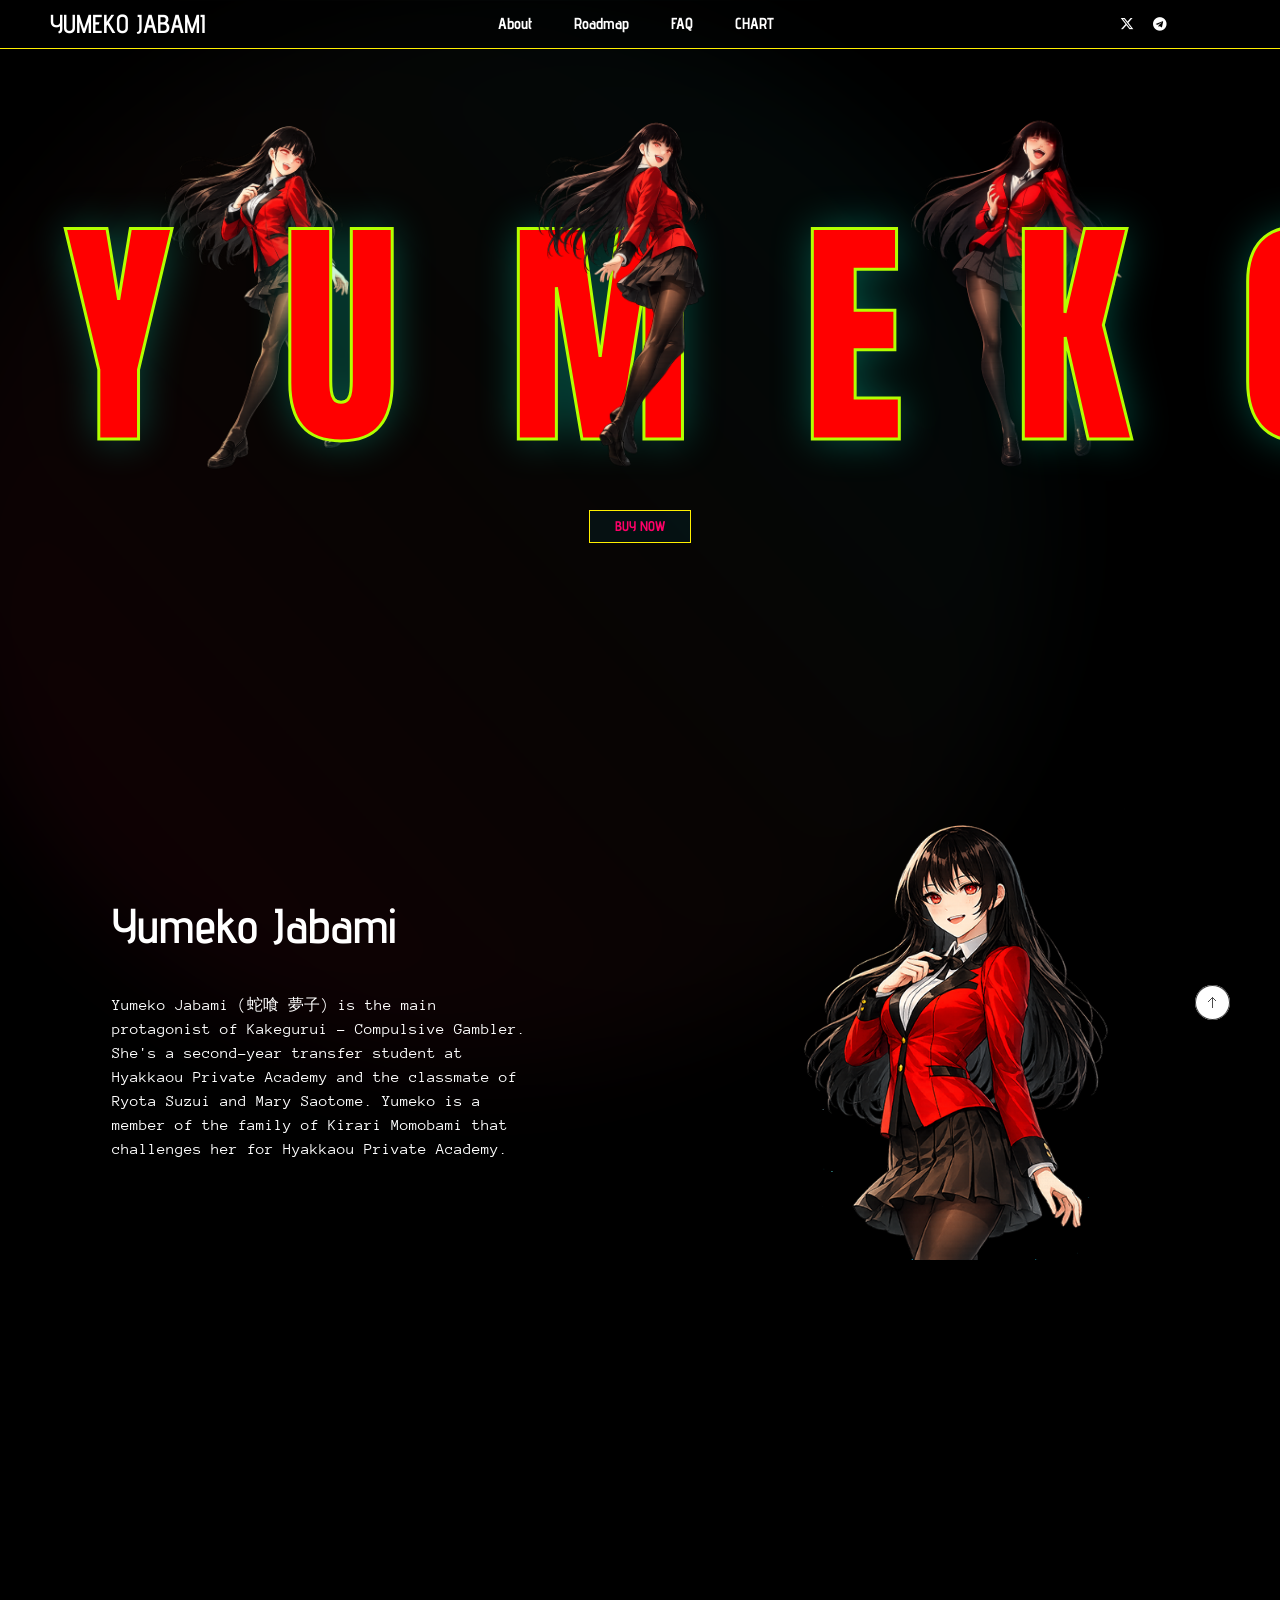
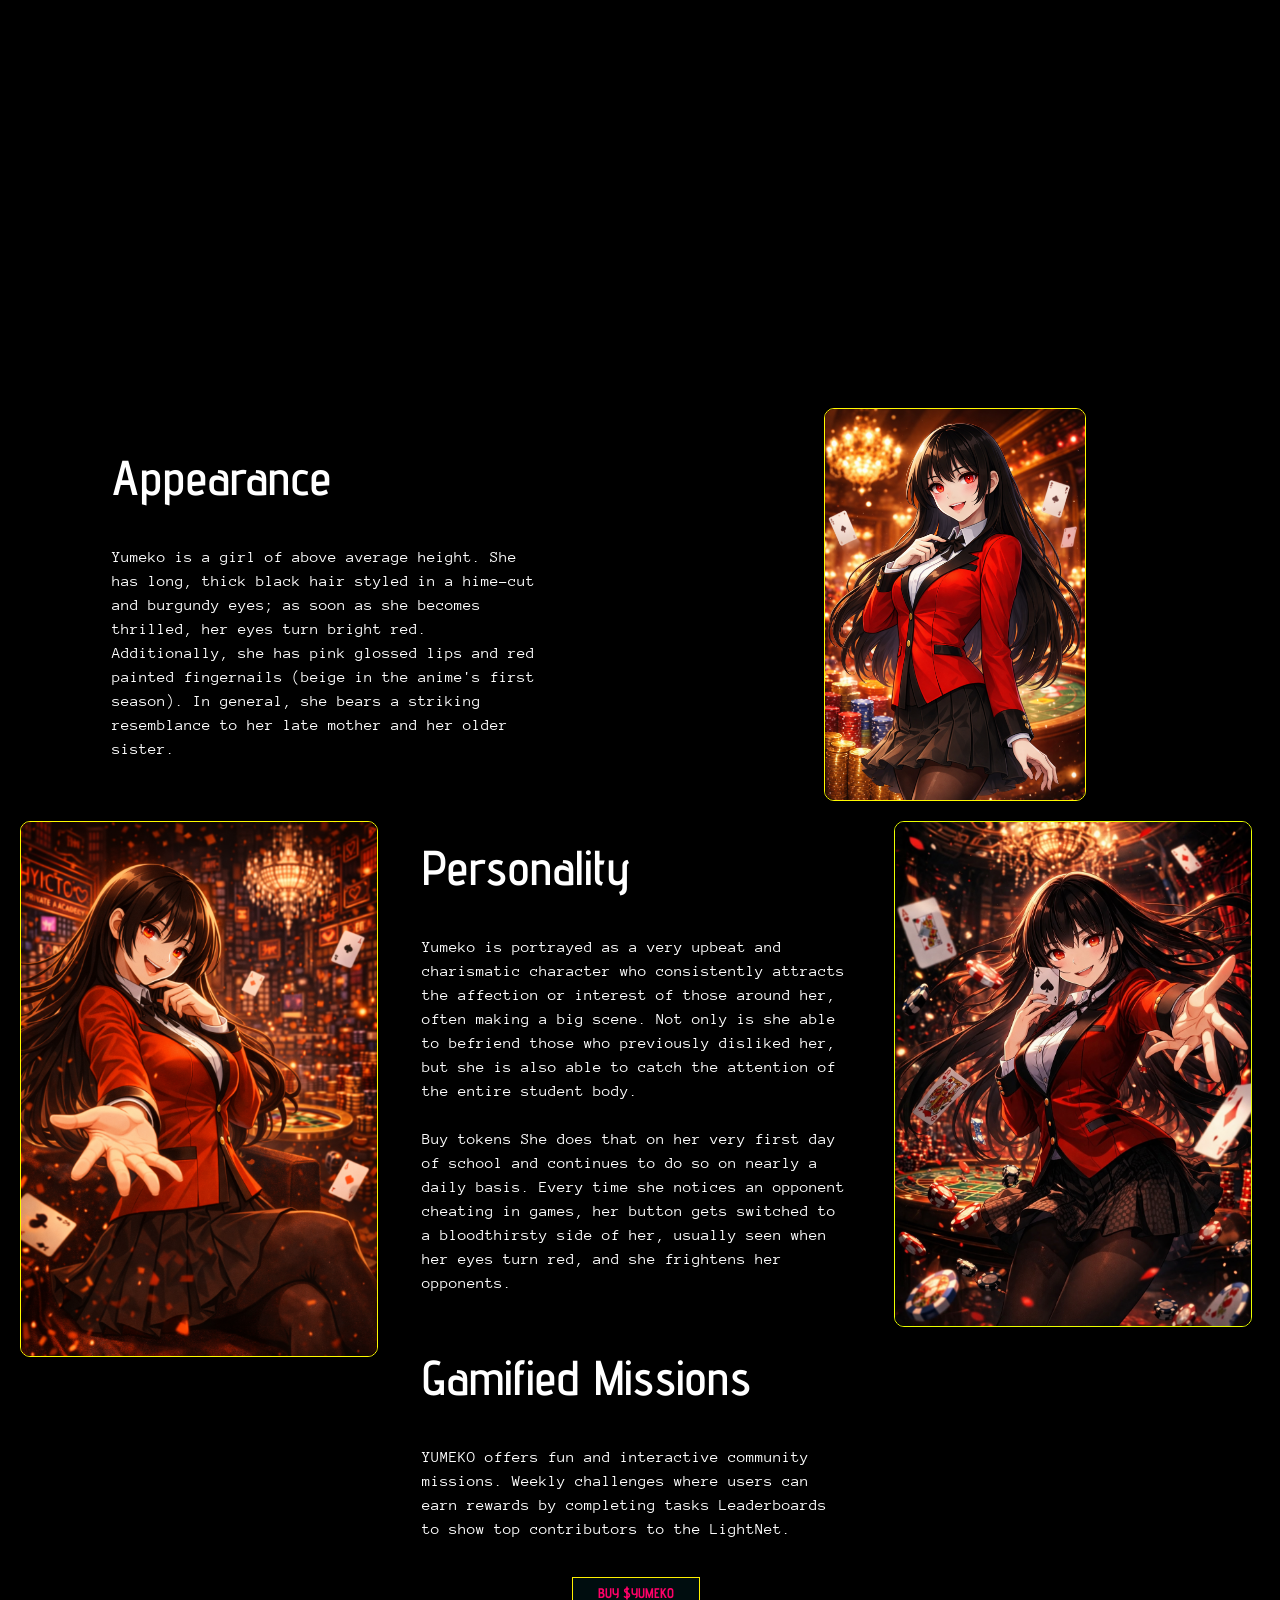
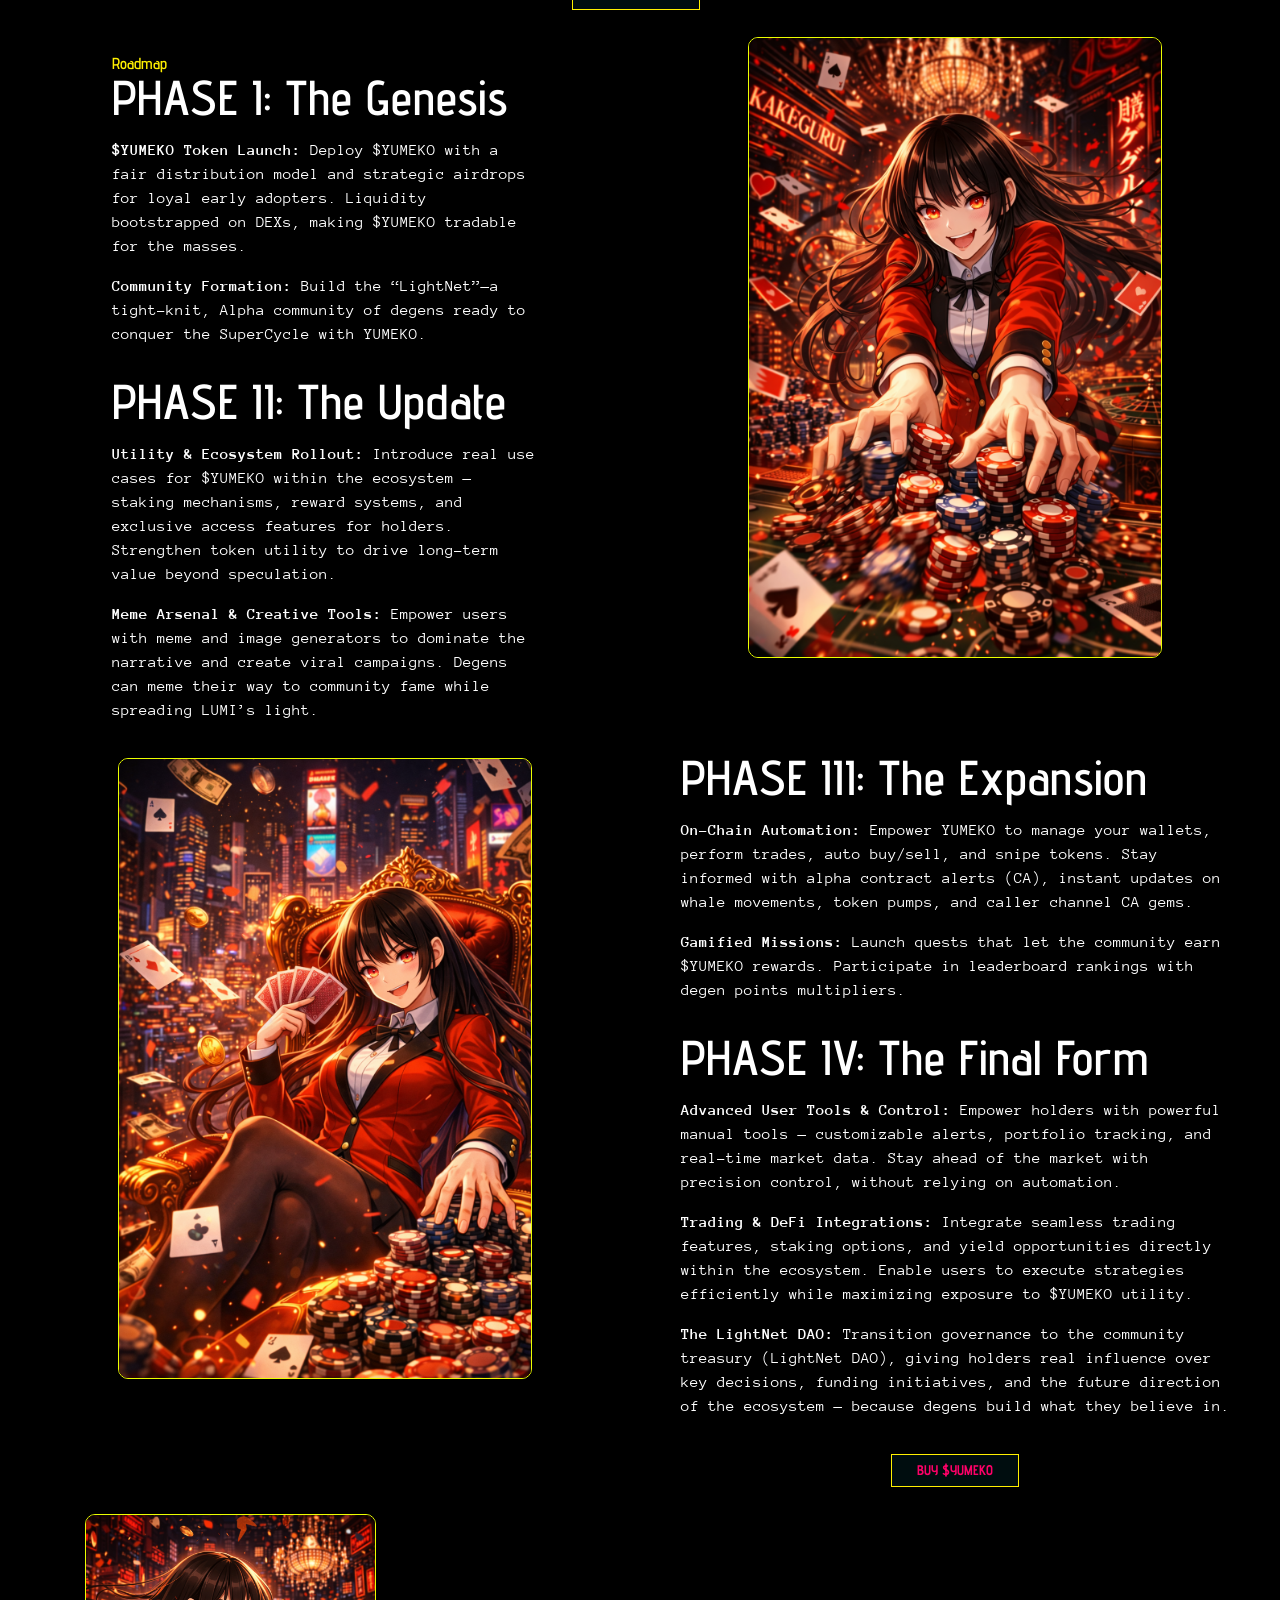
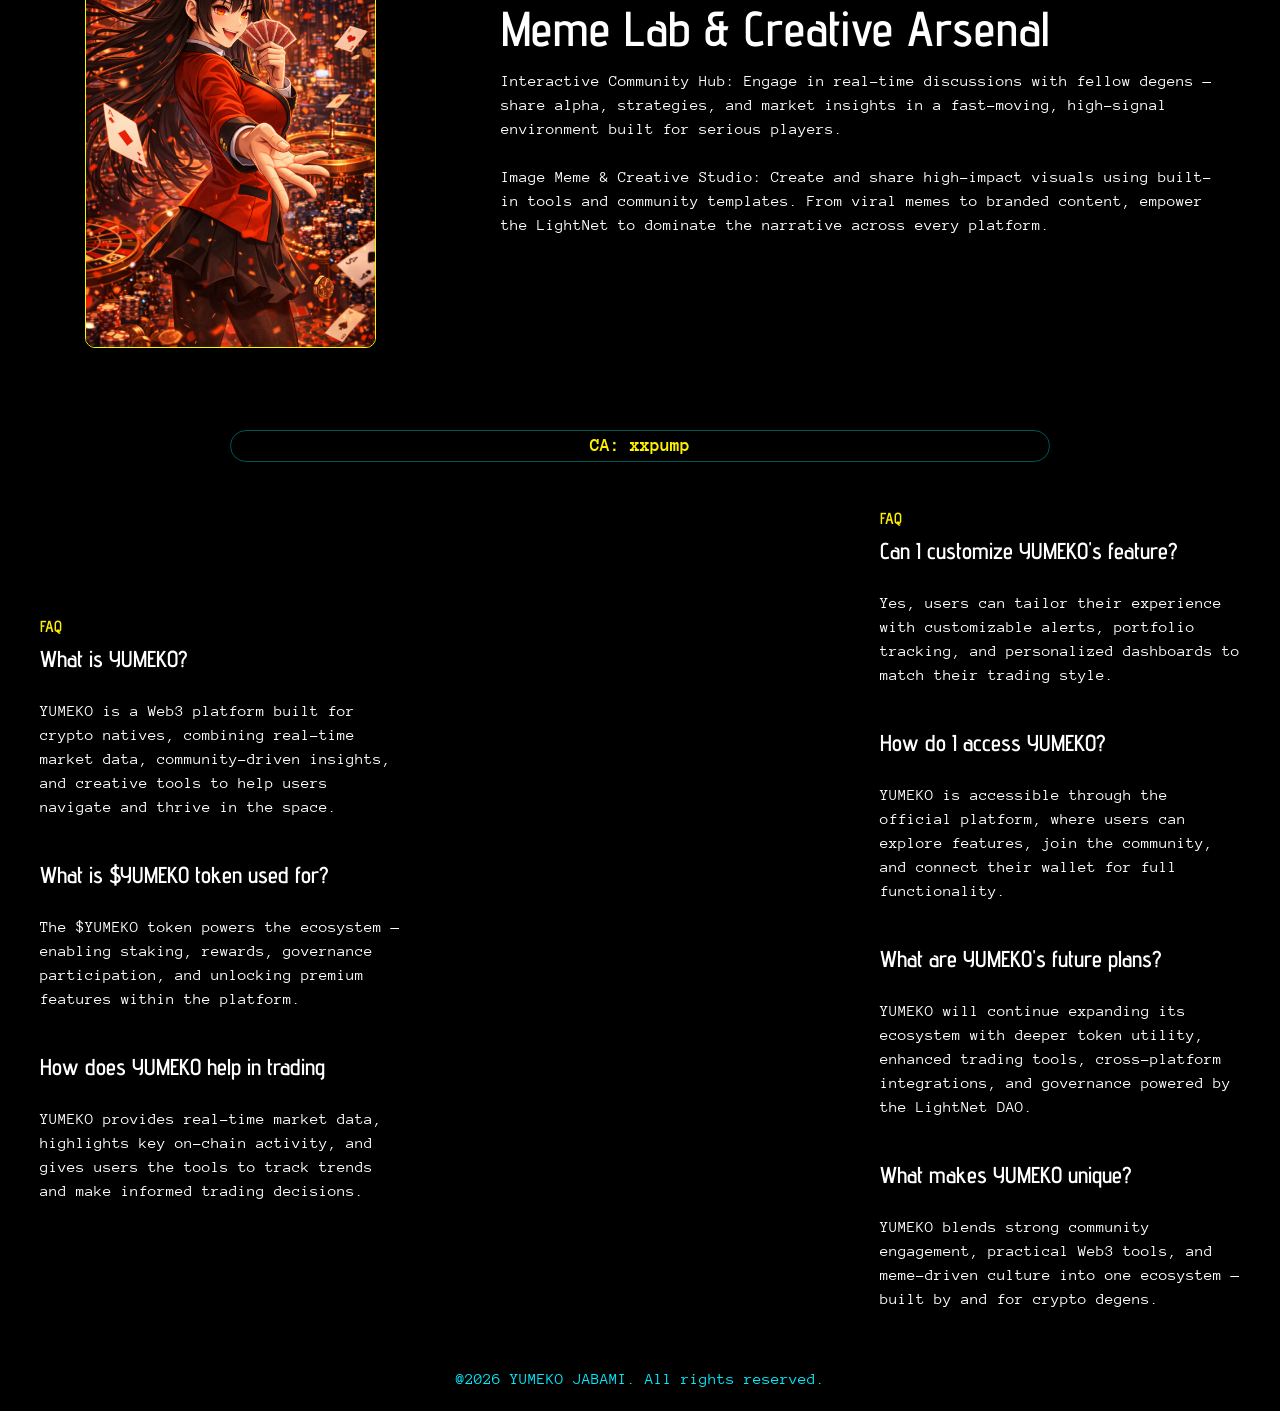
==== commit 40cf000a: "." ====
--- a/index.html
+++ b/index.html
@@ -1542,7 +1542,7 @@
                                     class="menu-item menu-item-type-custom menu-item-object-custom menu-item-404 aux-menu-depth-0 aux-menu-root-4 aux-menu-item"
                                   >
                                     <a
-                                      href="https://dexscreener.com/solana/6HF34ZZQDvPcKHMYBpuzgCHusL5yw4cRrS6jLfrMpump"
+                                      href="https://dexscreener.com/solana/xxpump"
                                       class="aux-item-content"
                                     >
                                       <span class="aux-menu-label">CHART</span>
@@ -1743,7 +1743,7 @@
                               <div class="elementor-widget-container">
                                 <div class="bdt-ep-button-wrapper">
                                   <a
-                                    href="https://pump.fun/coin/6HF34ZZQDvPcKHMYBpuzgCHusL5yw4cRrS6jLfrMpump"
+                                    href="https://pump.fun/coin/xxpump"
                                     target="_blank"
                                     class="bdt-ep-button bdt-ep-button-effect-d bdt-ep-button-size-md"
                                   >
@@ -2090,7 +2090,7 @@
                                       <div class="elementor-widget-container">
                                         <div class="bdt-ep-button-wrapper">
                                           <a
-                                            href="https://pump.fun/coin/6HF34ZZQDvPcKHMYBpuzgCHusL5yw4cRrS6jLfrMpump"
+                                            href="https://pump.fun/coin/xxpump"
                                             class="bdt-ep-button bdt-ep-button-effect-d bdt-ep-button-size-md"
                                           >
                                             <div
@@ -2432,7 +2432,7 @@
                                       <div class="elementor-widget-container">
                                         <div class="bdt-ep-button-wrapper">
                                           <a
-                                            href="https://pump.fun/coin/6HF34ZZQDvPcKHMYBpuzgCHusL5yw4cRrS6jLfrMpump"
+                                            href="https://pump.fun/coin/xxpump"
                                             class="bdt-ep-button bdt-ep-button-effect-d bdt-ep-button-size-md"
                                           >
                                             <div
@@ -2577,7 +2577,7 @@
                                   class="elementor-heading-title elementor-size-default"
                                 >
                                   CA:
-                                  6HF34ZZQDvPcKHMYBpuzgCHusL5yw4cRrS6jLfrMpump
+                                  xxpump
                                 </h2>
                               </div>
                             </div>
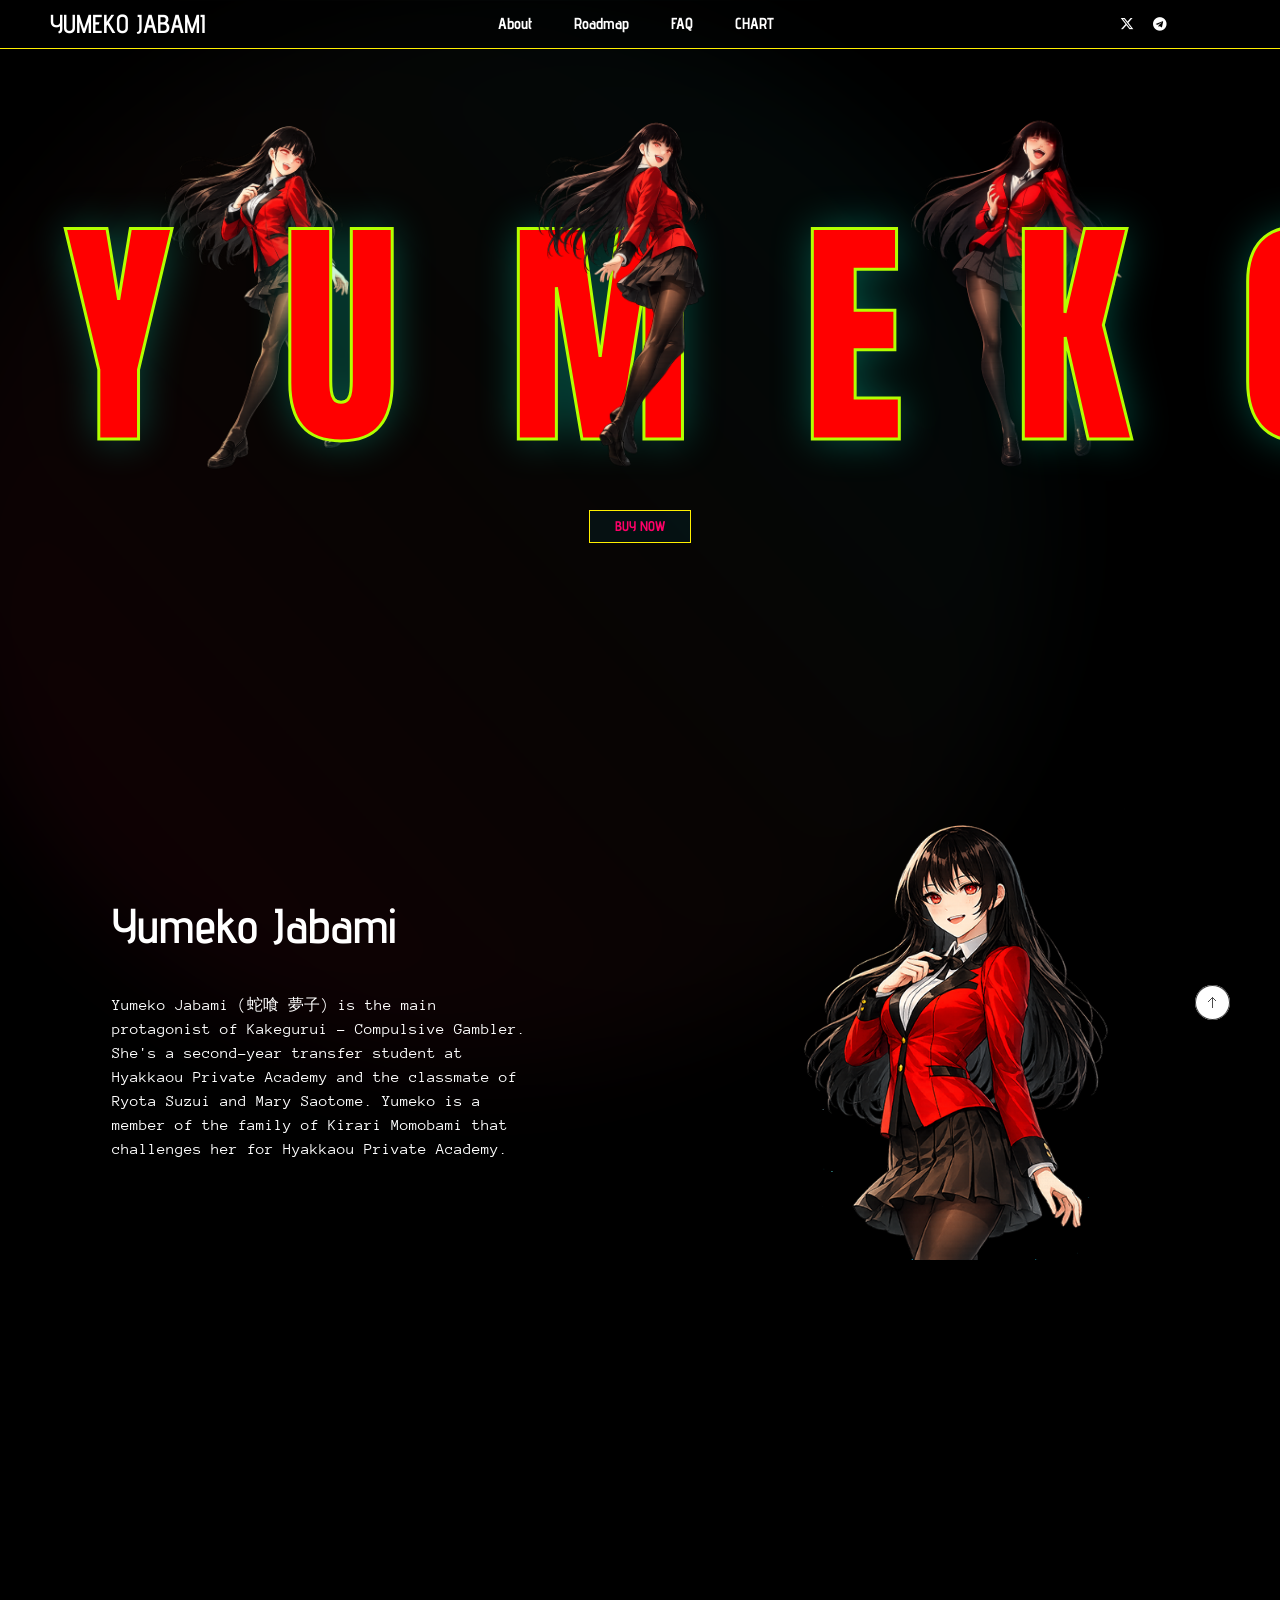
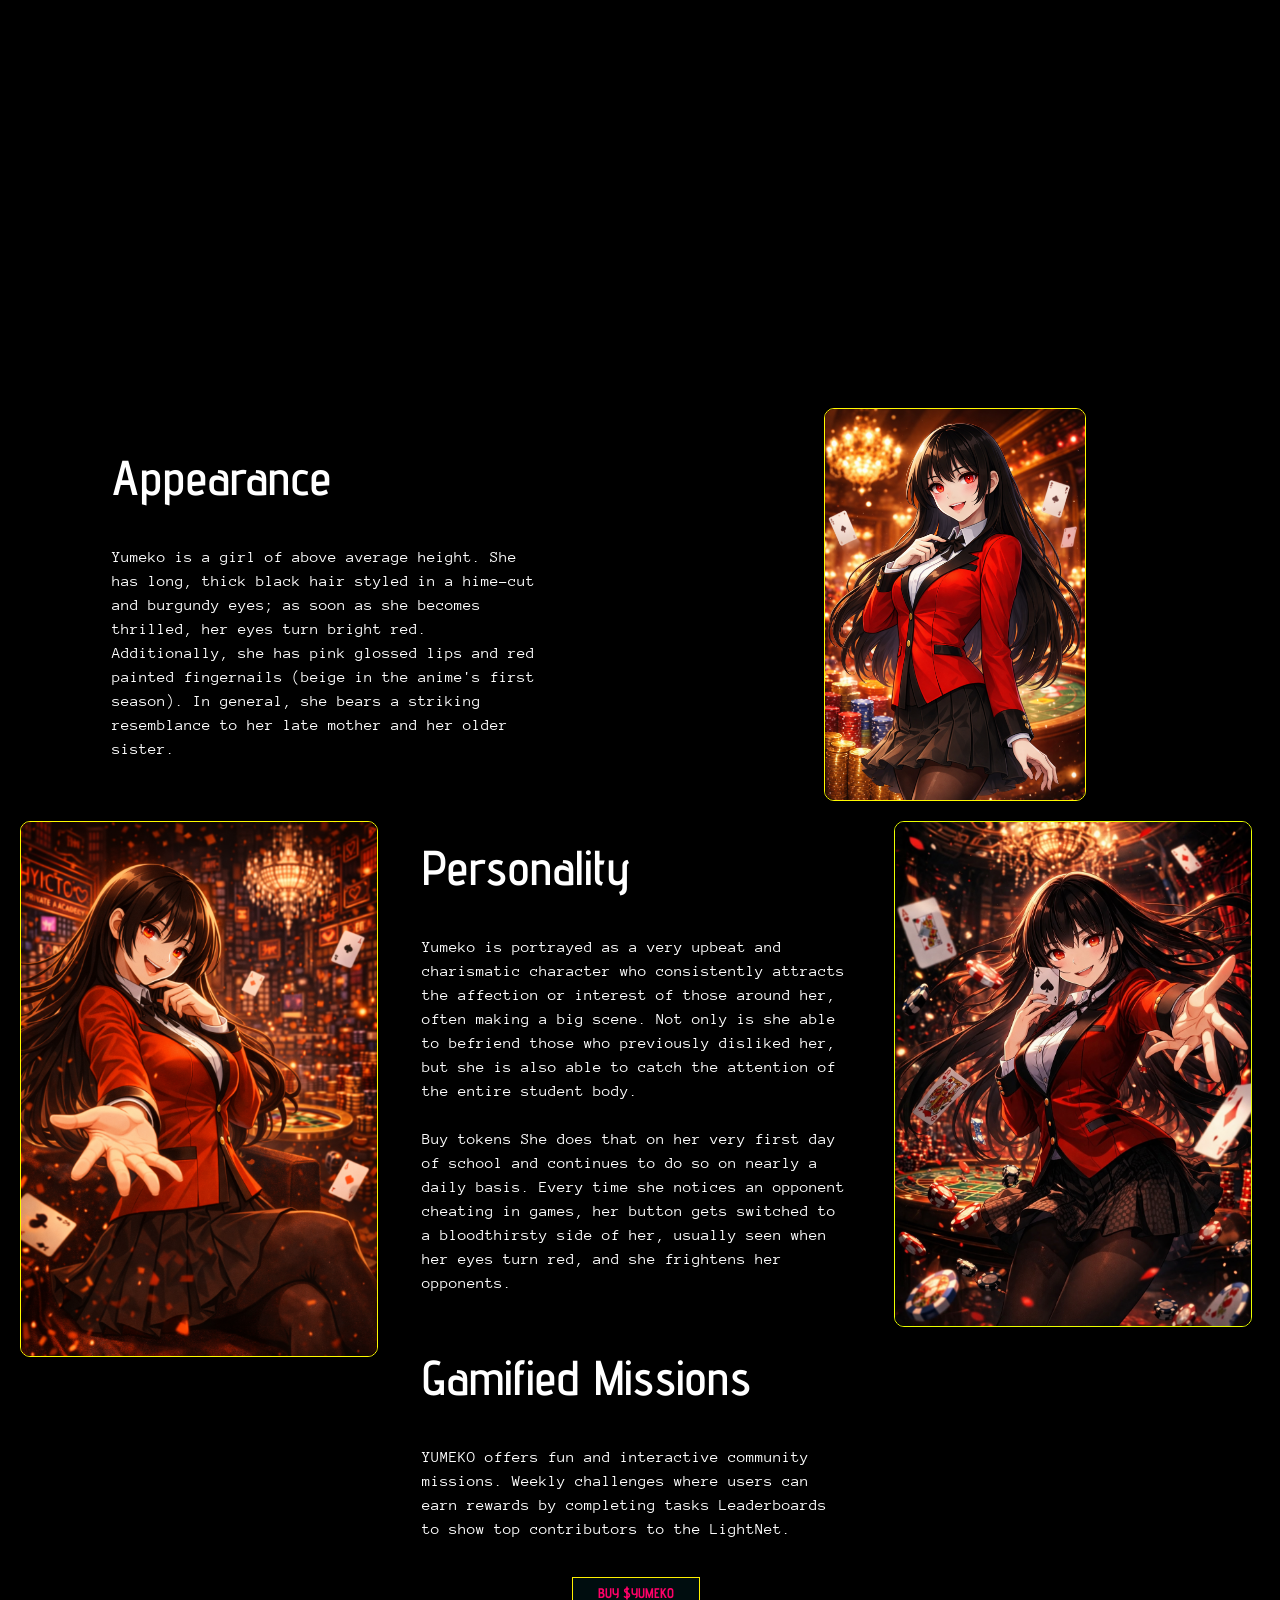
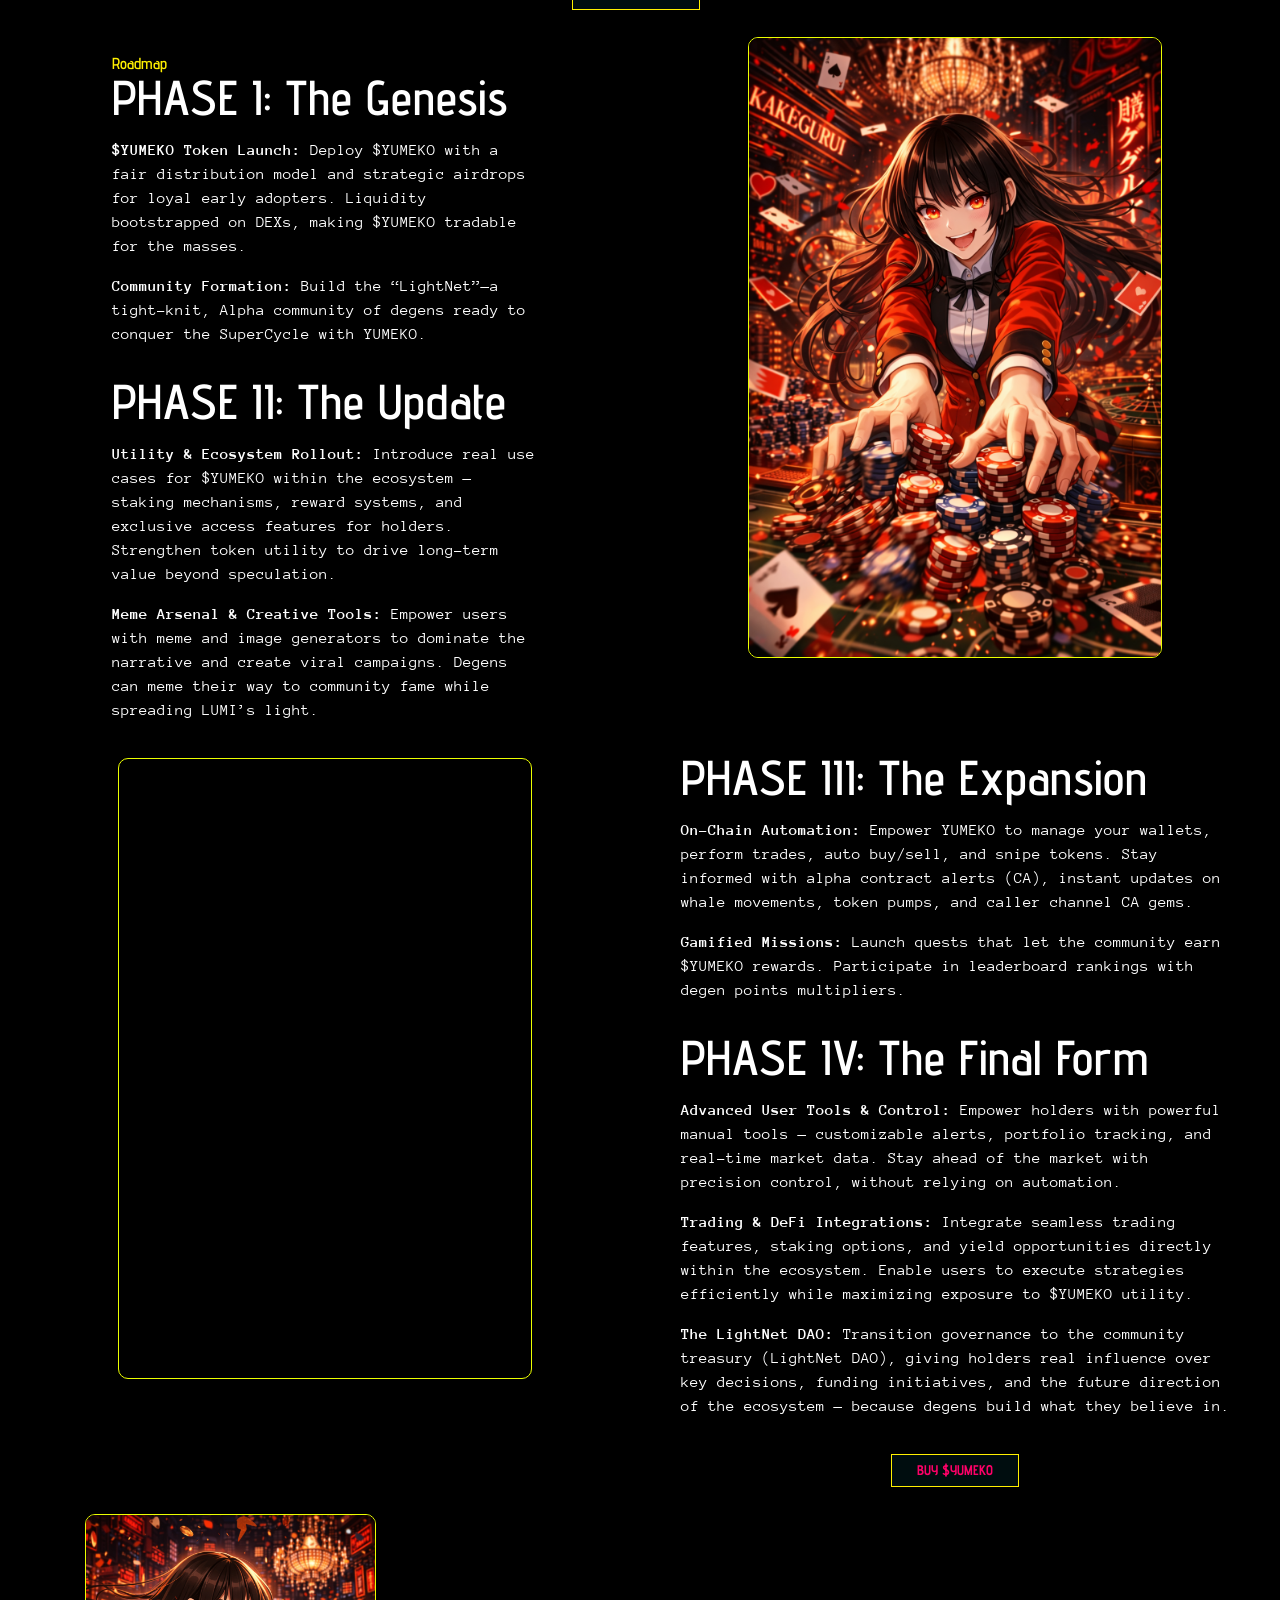
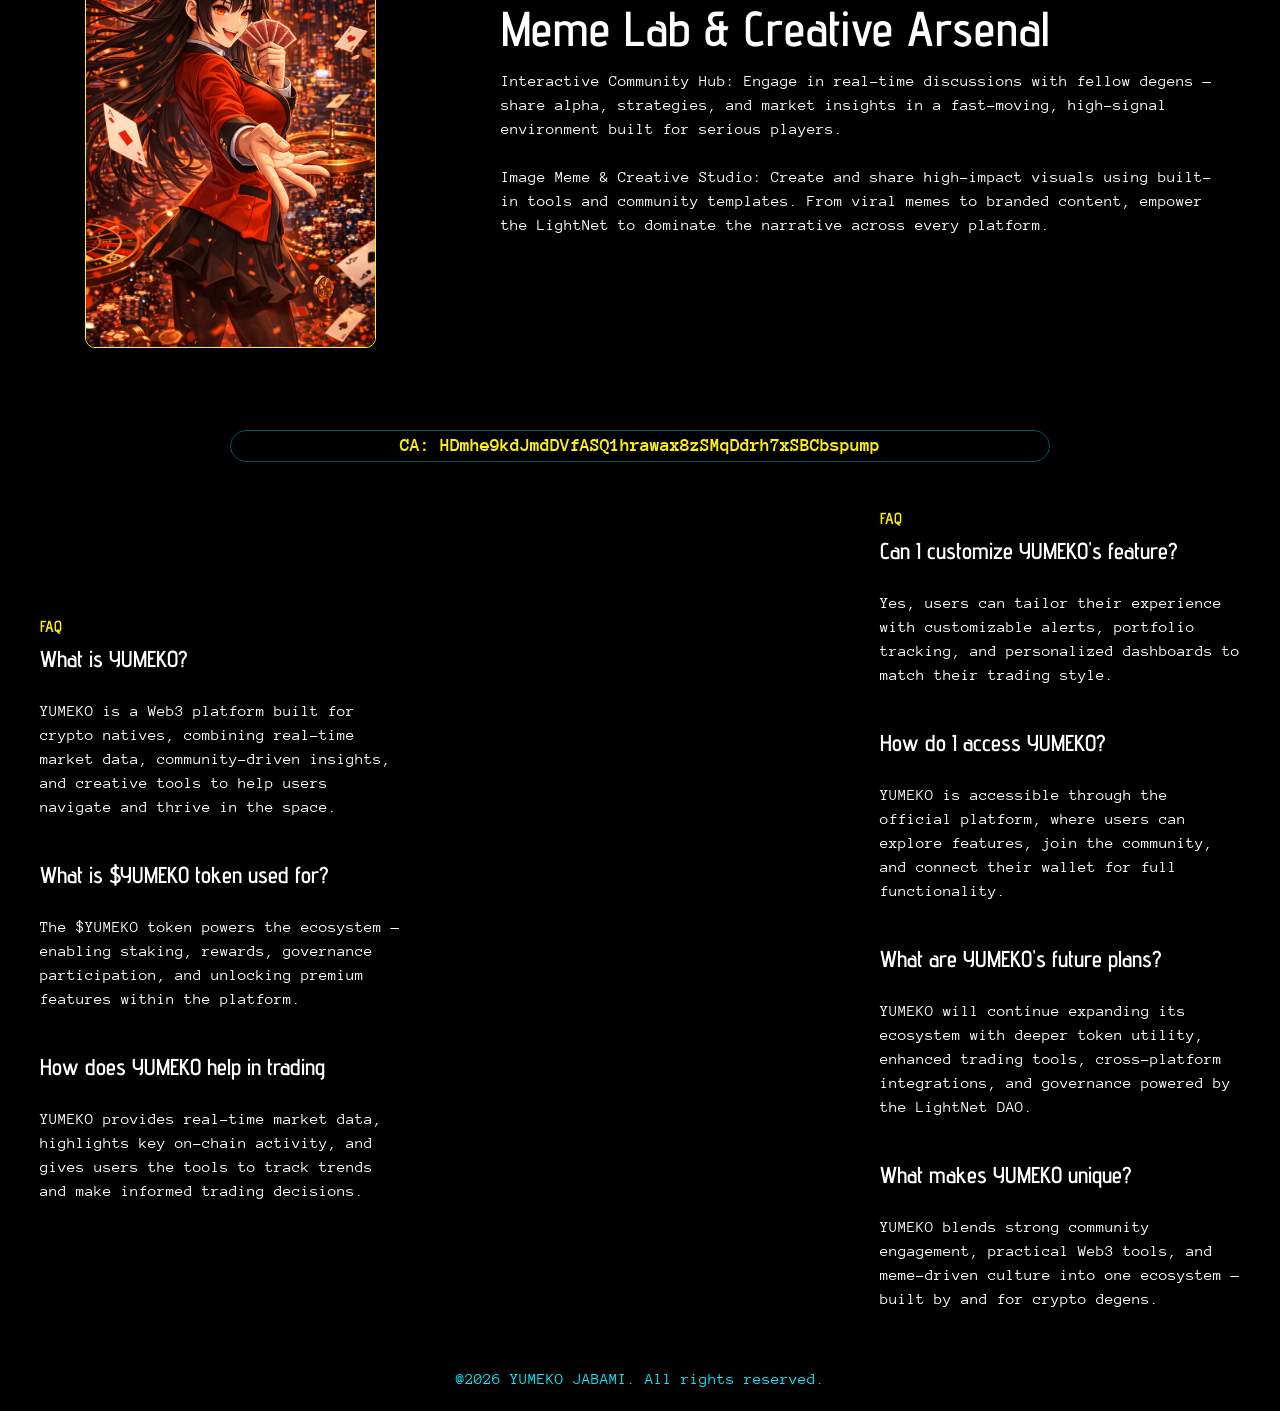
==== commit bc0b92d9: "." ====
--- a/index.html
+++ b/index.html
@@ -1542,7 +1542,7 @@
                                     class="menu-item menu-item-type-custom menu-item-object-custom menu-item-404 aux-menu-depth-0 aux-menu-root-4 aux-menu-item"
                                   >
                                     <a
-                                      href="https://dexscreener.com/solana/xxpump"
+                                      href="https://dexscreener.com/solana/HDmhe9kdJmdDVfASQ1hrawax8zSMqDdrh7xSBCbspump"
                                       class="aux-item-content"
                                     >
                                       <span class="aux-menu-label">CHART</span>
@@ -1743,7 +1743,7 @@
                               <div class="elementor-widget-container">
                                 <div class="bdt-ep-button-wrapper">
                                   <a
-                                    href="https://pump.fun/coin/xxpump"
+                                    href="https://pump.fun/coin/HDmhe9kdJmdDVfASQ1hrawax8zSMqDdrh7xSBCbspump"
                                     target="_blank"
                                     class="bdt-ep-button bdt-ep-button-effect-d bdt-ep-button-size-md"
                                   >
@@ -2090,7 +2090,7 @@
                                       <div class="elementor-widget-container">
                                         <div class="bdt-ep-button-wrapper">
                                           <a
-                                            href="https://pump.fun/coin/xxpump"
+                                            href="https://pump.fun/coin/HDmhe9kdJmdDVfASQ1hrawax8zSMqDdrh7xSBCbspump"
                                             class="bdt-ep-button bdt-ep-button-effect-d bdt-ep-button-size-md"
                                           >
                                             <div
@@ -2432,7 +2432,7 @@
                                       <div class="elementor-widget-container">
                                         <div class="bdt-ep-button-wrapper">
                                           <a
-                                            href="https://pump.fun/coin/xxpump"
+                                            href="https://pump.fun/coin/HDmhe9kdJmdDVfASQ1hrawax8zSMqDdrh7xSBCbspump"
                                             class="bdt-ep-button bdt-ep-button-effect-d bdt-ep-button-size-md"
                                           >
                                             <div
@@ -2577,7 +2577,7 @@
                                   class="elementor-heading-title elementor-size-default"
                                 >
                                   CA:
-                                  xxpump
+                                  HDmhe9kdJmdDVfASQ1hrawax8zSMqDdrh7xSBCbspump
                                 </h2>
                               </div>
                             </div>
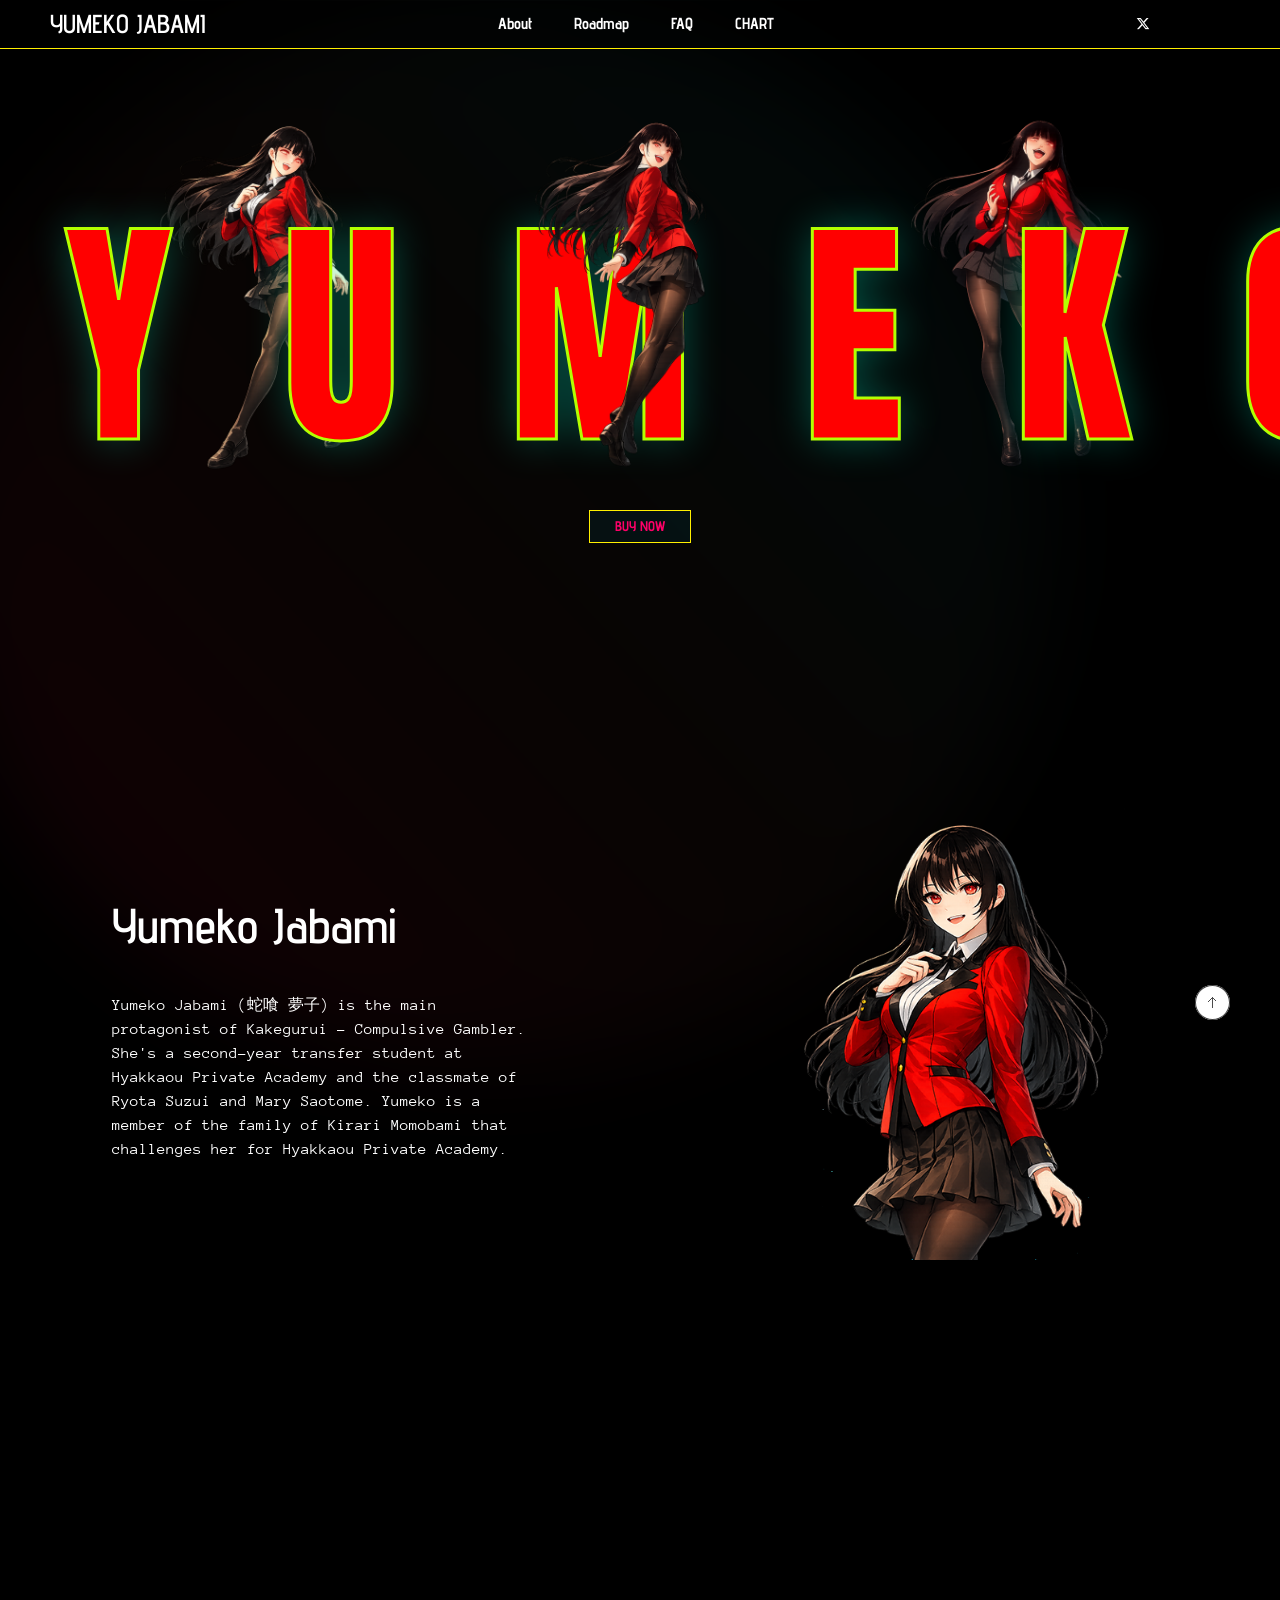
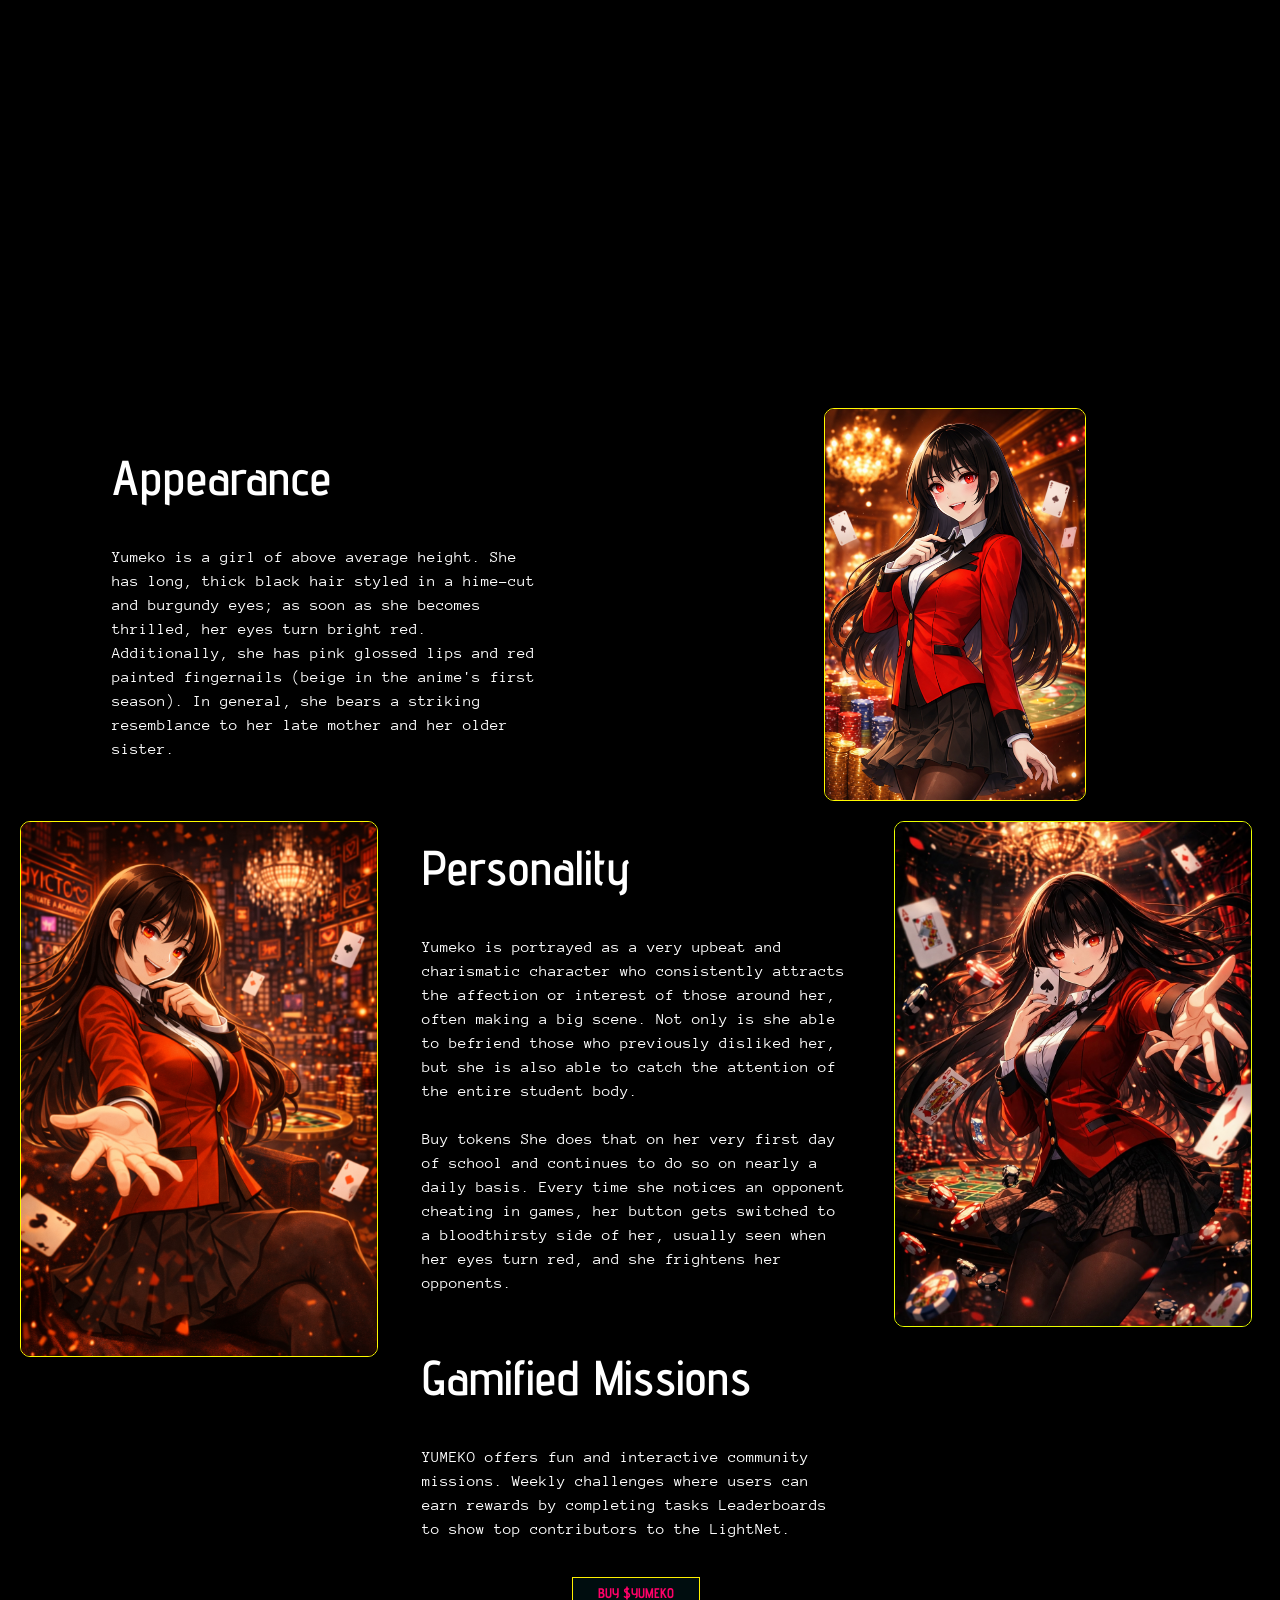
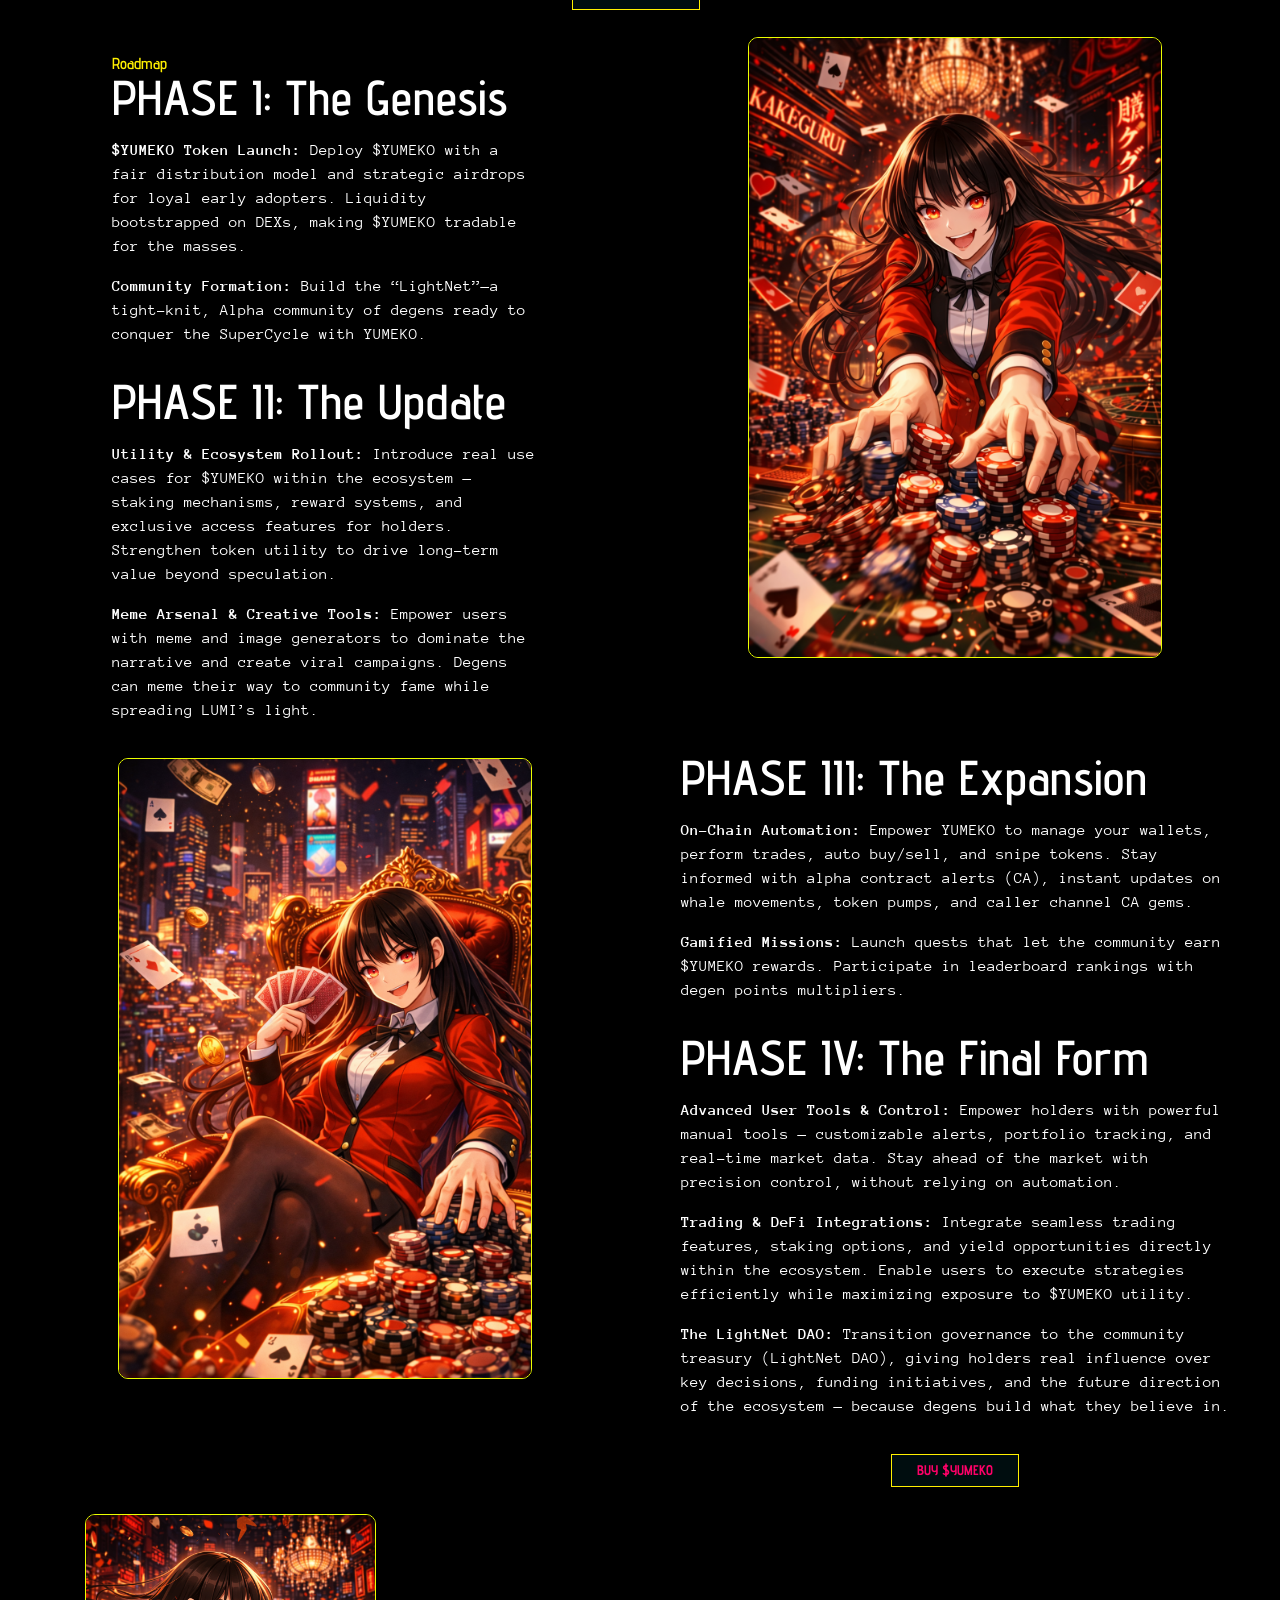
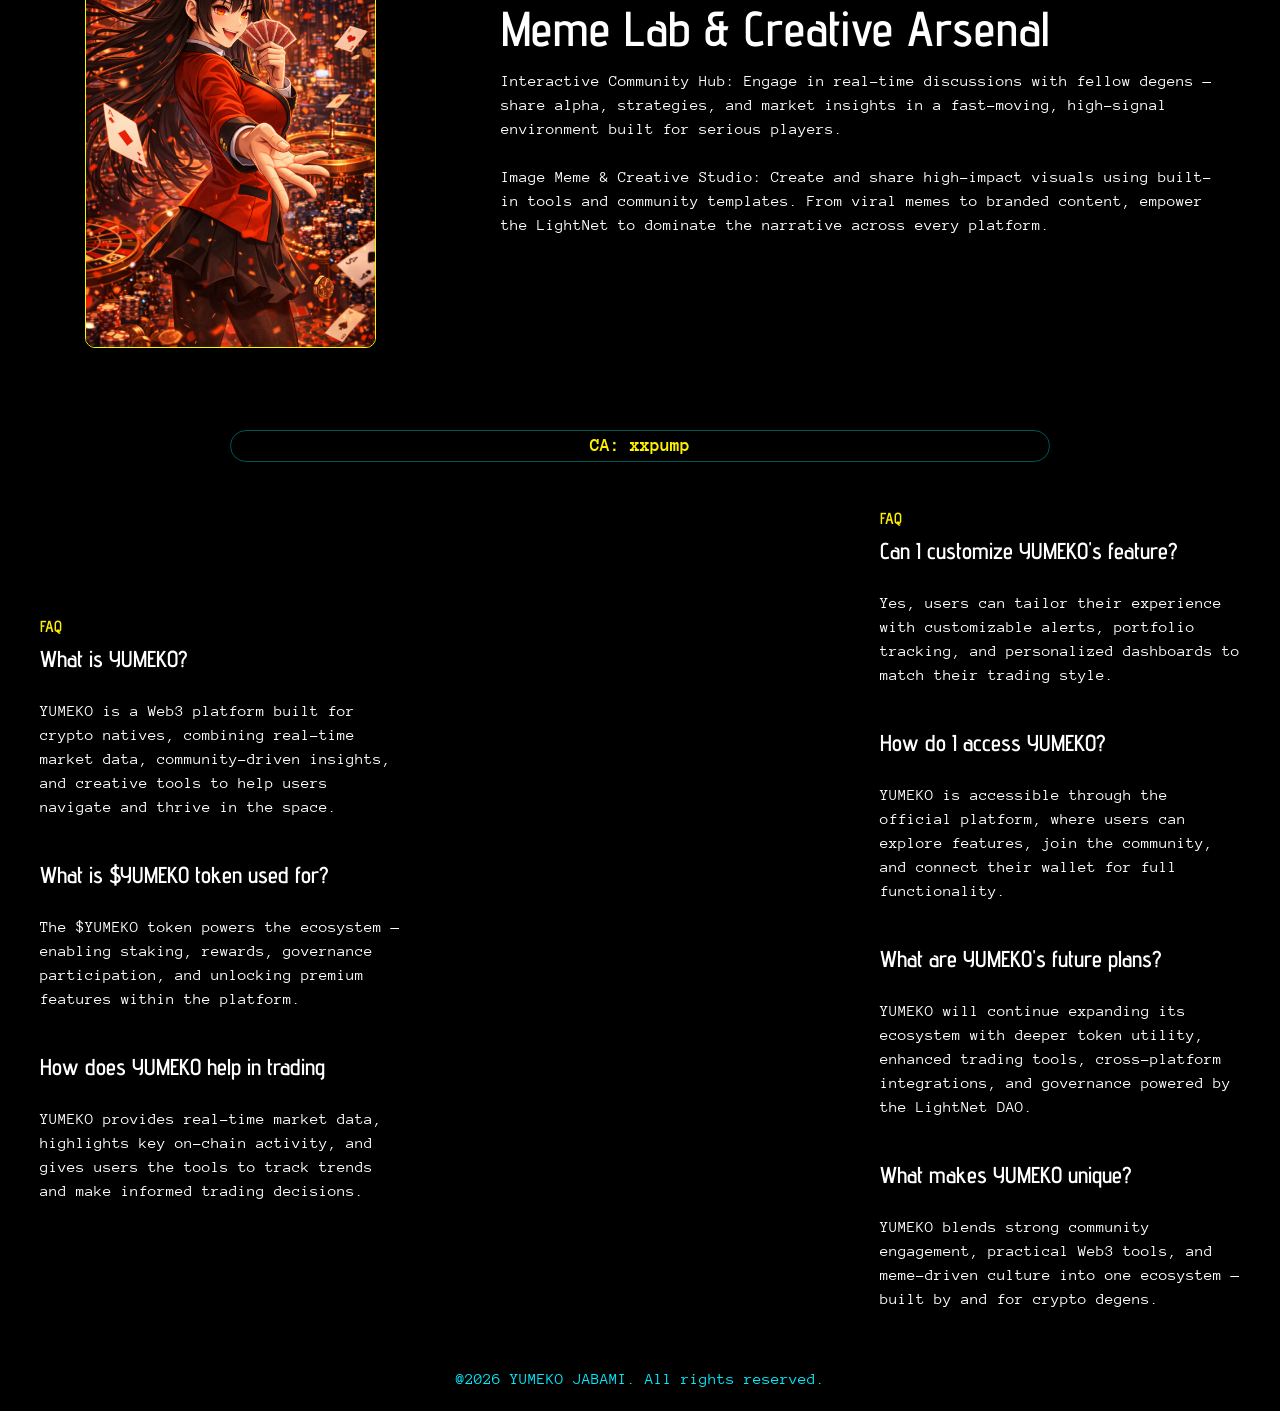
==== commit 0de05061: "." ====
--- a/index.html
+++ b/index.html
@@ -1542,7 +1542,7 @@
                                     class="menu-item menu-item-type-custom menu-item-object-custom menu-item-404 aux-menu-depth-0 aux-menu-root-4 aux-menu-item"
                                   >
                                     <a
-                                      href="https://dexscreener.com/solana/HDmhe9kdJmdDVfASQ1hrawax8zSMqDdrh7xSBCbspump"
+                                      href="https://dexscreener.com/solana/xxpump"
                                       class="aux-item-content"
                                     >
                                       <span class="aux-menu-label">CHART</span>
@@ -1595,11 +1595,11 @@
                                   <i class="fab fa-x-twitter"></i>
                                 </a>
                               </span>
-                              <span class="elementor-grid-item">
+                              <!-- <span class="elementor-grid-item">
                                 <a class="elementor-icon elementor-social-icon elementor-social-icon-telegram elementor-repeater-item-047c8fd" href="https://t.me/yumekoonsol" target="_blank">
 						<span class="elementor-screen-only">Telegram</span>
 						<i class="fab fa-telegram"></i>					</a>
-                              </span>
+                              </span> -->
                             </div>
                           </div>
                         </div>
@@ -1743,7 +1743,7 @@
                               <div class="elementor-widget-container">
                                 <div class="bdt-ep-button-wrapper">
                                   <a
-                                    href="https://pump.fun/coin/HDmhe9kdJmdDVfASQ1hrawax8zSMqDdrh7xSBCbspump"
+                                    href="https://pump.fun/coin/xxpump"
                                     target="_blank"
                                     class="bdt-ep-button bdt-ep-button-effect-d bdt-ep-button-size-md"
                                   >
@@ -2090,7 +2090,7 @@
                                       <div class="elementor-widget-container">
                                         <div class="bdt-ep-button-wrapper">
                                           <a
-                                            href="https://pump.fun/coin/HDmhe9kdJmdDVfASQ1hrawax8zSMqDdrh7xSBCbspump"
+                                            href="https://pump.fun/coin/xxpump"
                                             class="bdt-ep-button bdt-ep-button-effect-d bdt-ep-button-size-md"
                                           >
                                             <div
@@ -2432,7 +2432,7 @@
                                       <div class="elementor-widget-container">
                                         <div class="bdt-ep-button-wrapper">
                                           <a
-                                            href="https://pump.fun/coin/HDmhe9kdJmdDVfASQ1hrawax8zSMqDdrh7xSBCbspump"
+                                            href="https://pump.fun/coin/xxpump"
                                             class="bdt-ep-button bdt-ep-button-effect-d bdt-ep-button-size-md"
                                           >
                                             <div
@@ -2577,7 +2577,7 @@
                                   class="elementor-heading-title elementor-size-default"
                                 >
                                   CA:
-                                  HDmhe9kdJmdDVfASQ1hrawax8zSMqDdrh7xSBCbspump
+                                  xxpump
                                 </h2>
                               </div>
                             </div>
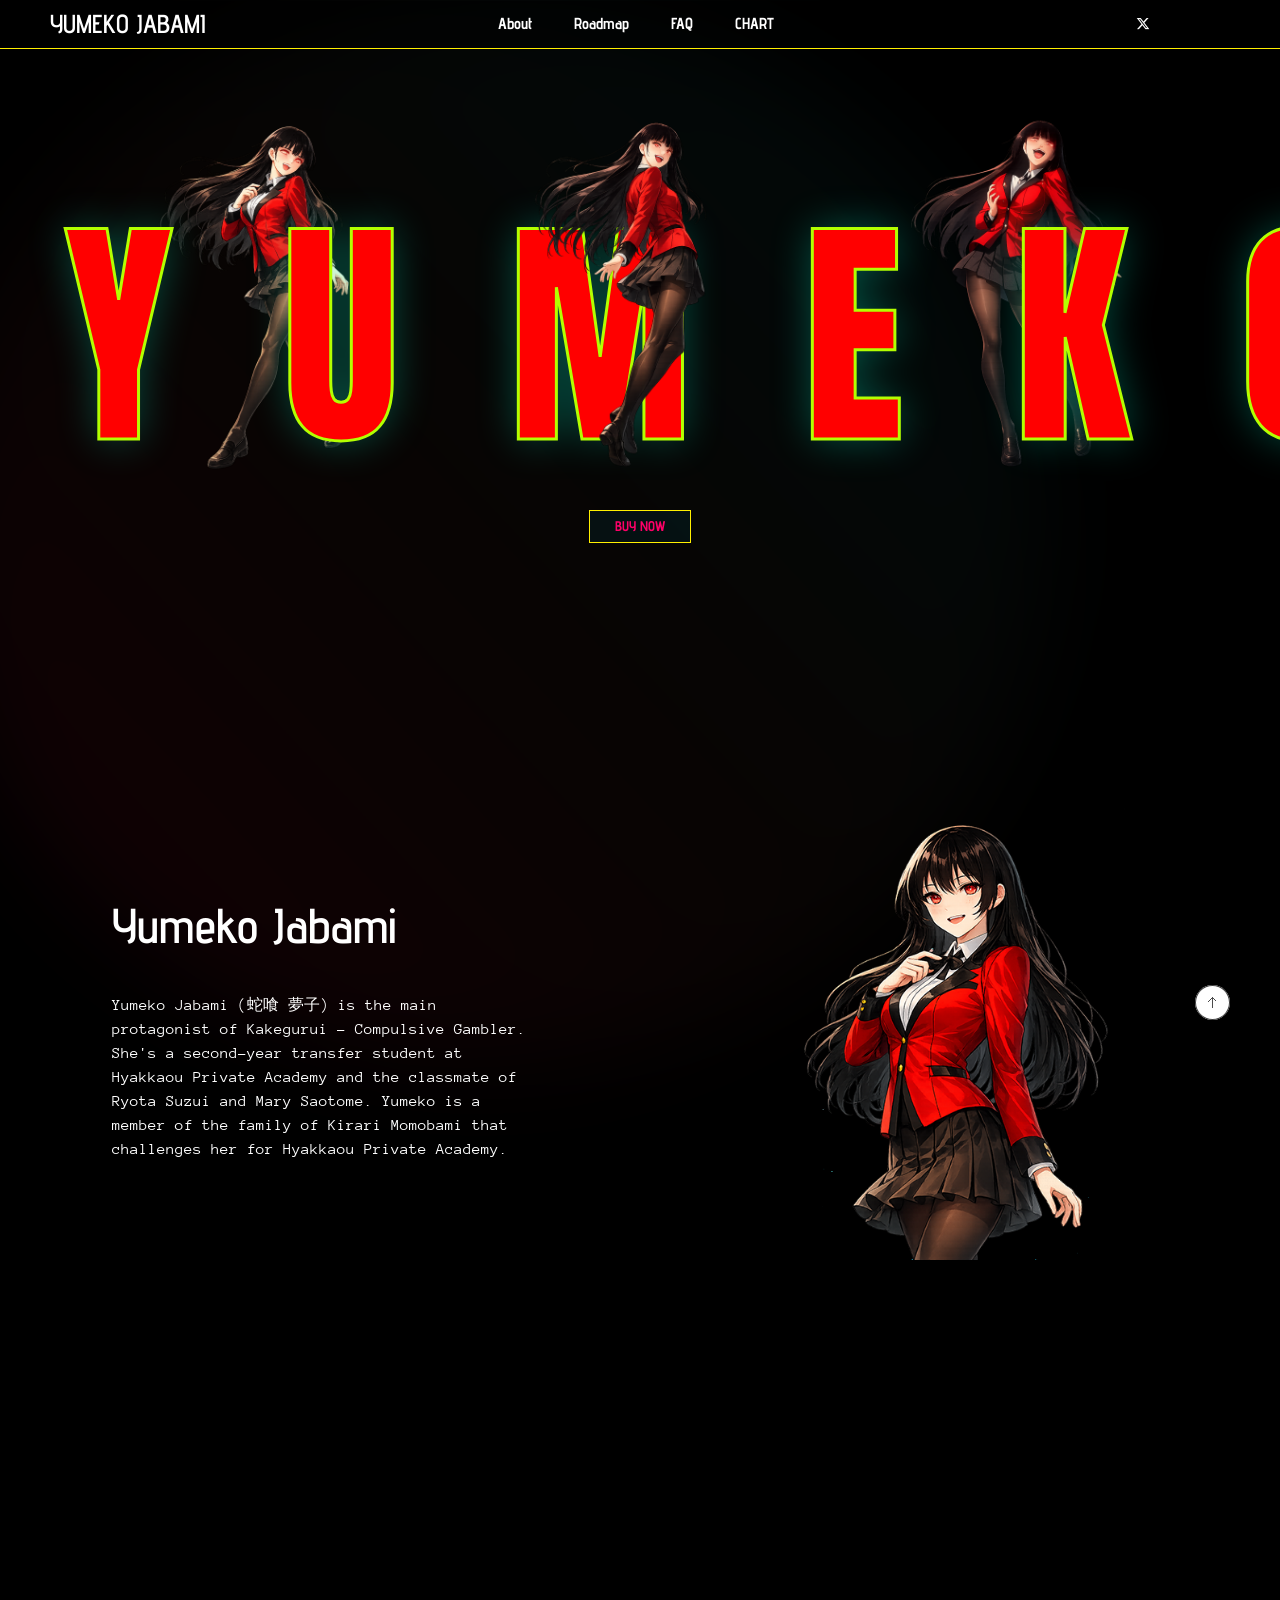
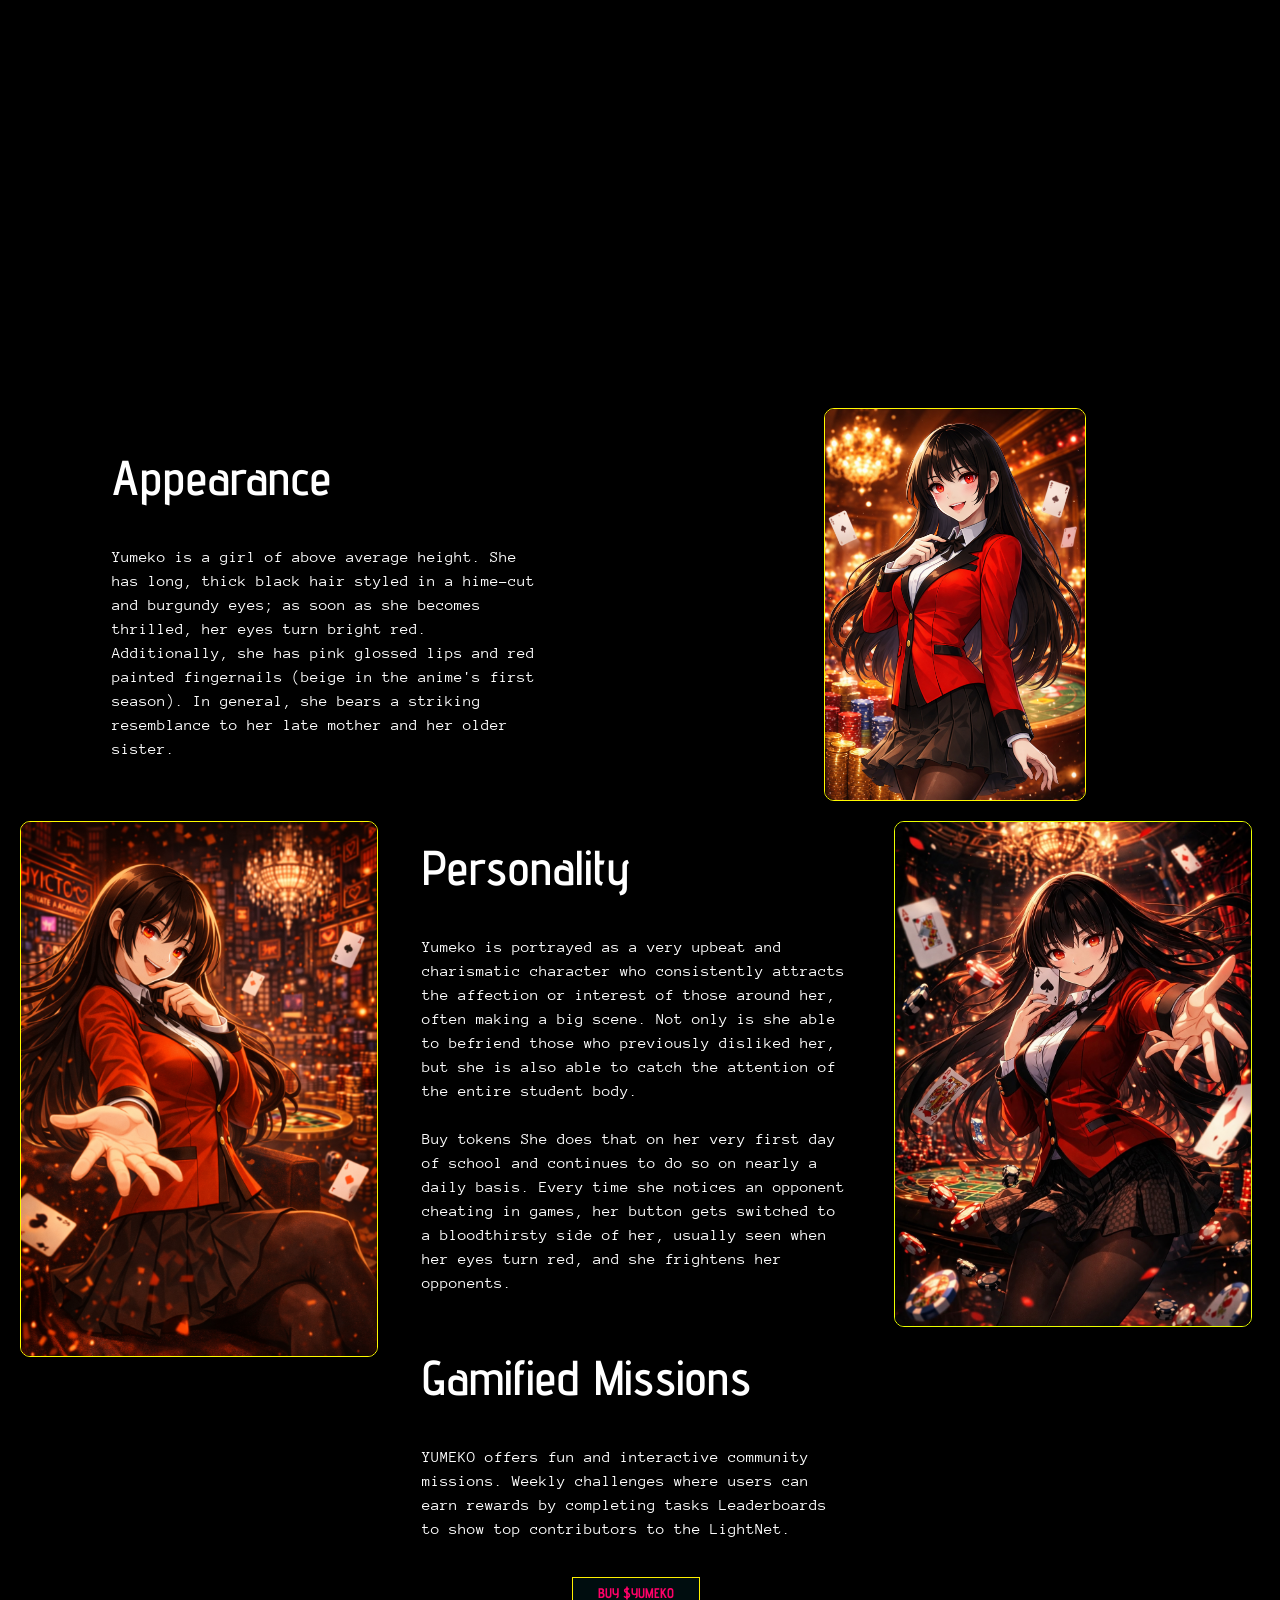
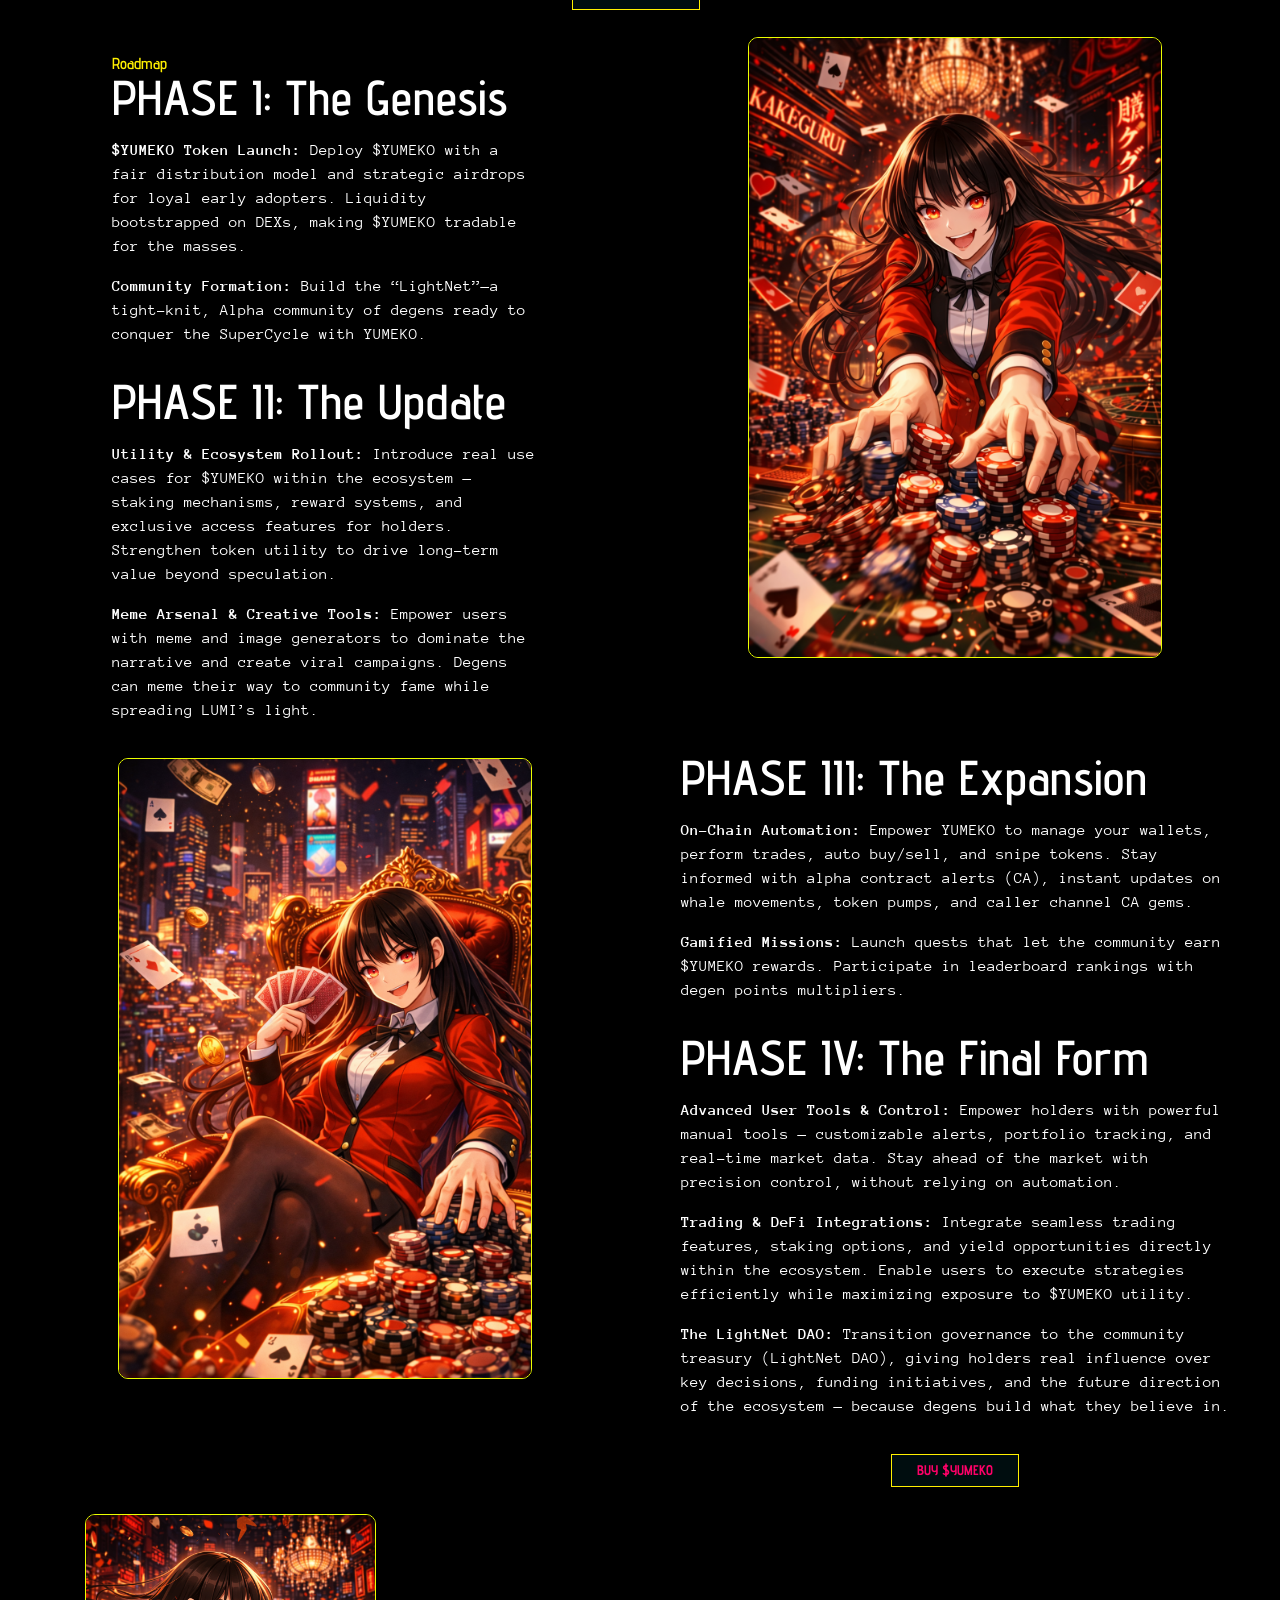
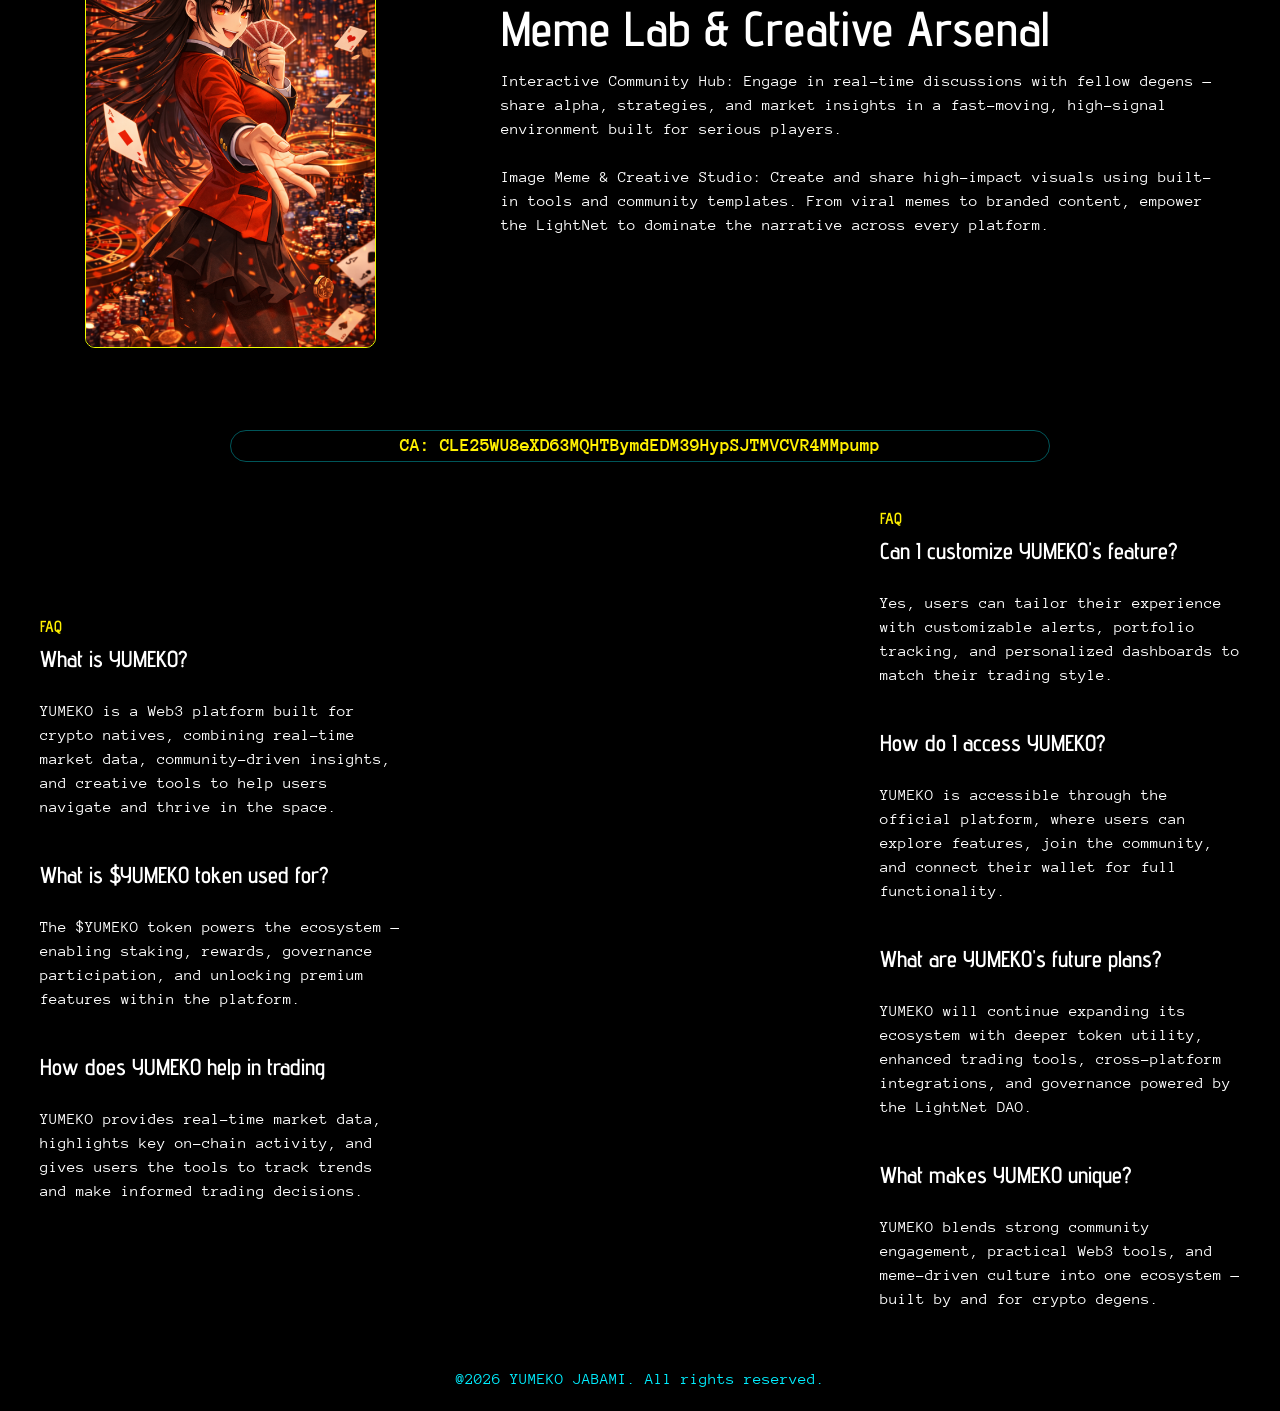
==== commit 2b95fa4e: "." ====
--- a/index.html
+++ b/index.html
@@ -1542,7 +1542,7 @@
                                     class="menu-item menu-item-type-custom menu-item-object-custom menu-item-404 aux-menu-depth-0 aux-menu-root-4 aux-menu-item"
                                   >
                                     <a
-                                      href="https://dexscreener.com/solana/xxpump"
+                                      href="https://dexscreener.com/solana/CLE25WU8eXD63MQHTBymdEDM39HypSJTMVCVR4MMpump"
                                       class="aux-item-content"
                                     >
                                       <span class="aux-menu-label">CHART</span>
@@ -1586,7 +1586,7 @@
                               <span class="elementor-grid-item">
                                 <a
                                   class="elementor-icon elementor-social-icon elementor-social-icon-x-twitter elementor-repeater-item-a1fe119"
-                                  href="https://x.com/yumekoonsol"
+                                  href="https://x.com/yumekoonsolana"
                                   target="_blank"
                                 >
                                   <span class="elementor-screen-only"
@@ -1743,7 +1743,7 @@
                               <div class="elementor-widget-container">
                                 <div class="bdt-ep-button-wrapper">
                                   <a
-                                    href="https://pump.fun/coin/xxpump"
+                                    href="https://pump.fun/coin/CLE25WU8eXD63MQHTBymdEDM39HypSJTMVCVR4MMpump"
                                     target="_blank"
                                     class="bdt-ep-button bdt-ep-button-effect-d bdt-ep-button-size-md"
                                   >
@@ -2090,7 +2090,7 @@
                                       <div class="elementor-widget-container">
                                         <div class="bdt-ep-button-wrapper">
                                           <a
-                                            href="https://pump.fun/coin/xxpump"
+                                            href="https://pump.fun/coin/CLE25WU8eXD63MQHTBymdEDM39HypSJTMVCVR4MMpump"
                                             class="bdt-ep-button bdt-ep-button-effect-d bdt-ep-button-size-md"
                                           >
                                             <div
@@ -2432,7 +2432,7 @@
                                       <div class="elementor-widget-container">
                                         <div class="bdt-ep-button-wrapper">
                                           <a
-                                            href="https://pump.fun/coin/xxpump"
+                                            href="https://pump.fun/coin/CLE25WU8eXD63MQHTBymdEDM39HypSJTMVCVR4MMpump"
                                             class="bdt-ep-button bdt-ep-button-effect-d bdt-ep-button-size-md"
                                           >
                                             <div
@@ -2577,7 +2577,7 @@
                                   class="elementor-heading-title elementor-size-default"
                                 >
                                   CA:
-                                  xxpump
+                                  CLE25WU8eXD63MQHTBymdEDM39HypSJTMVCVR4MMpump
                                 </h2>
                               </div>
                             </div>
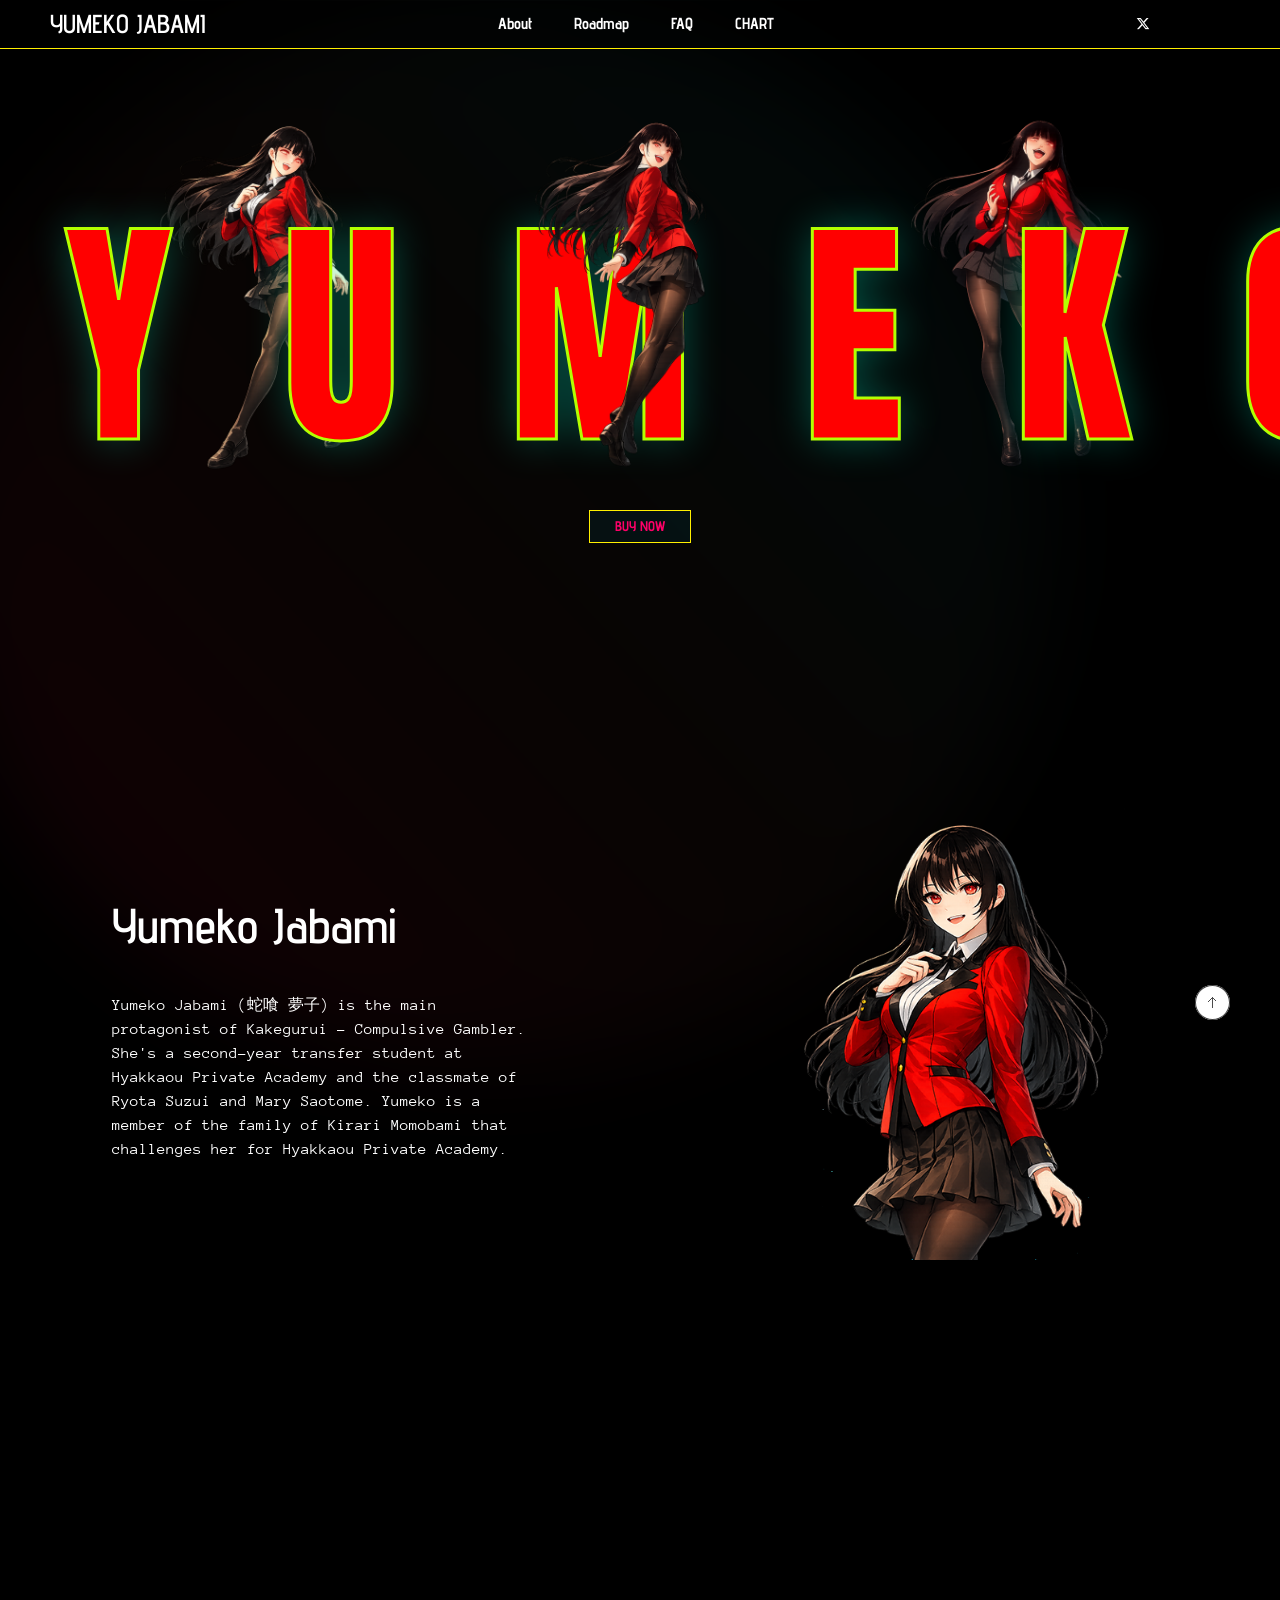
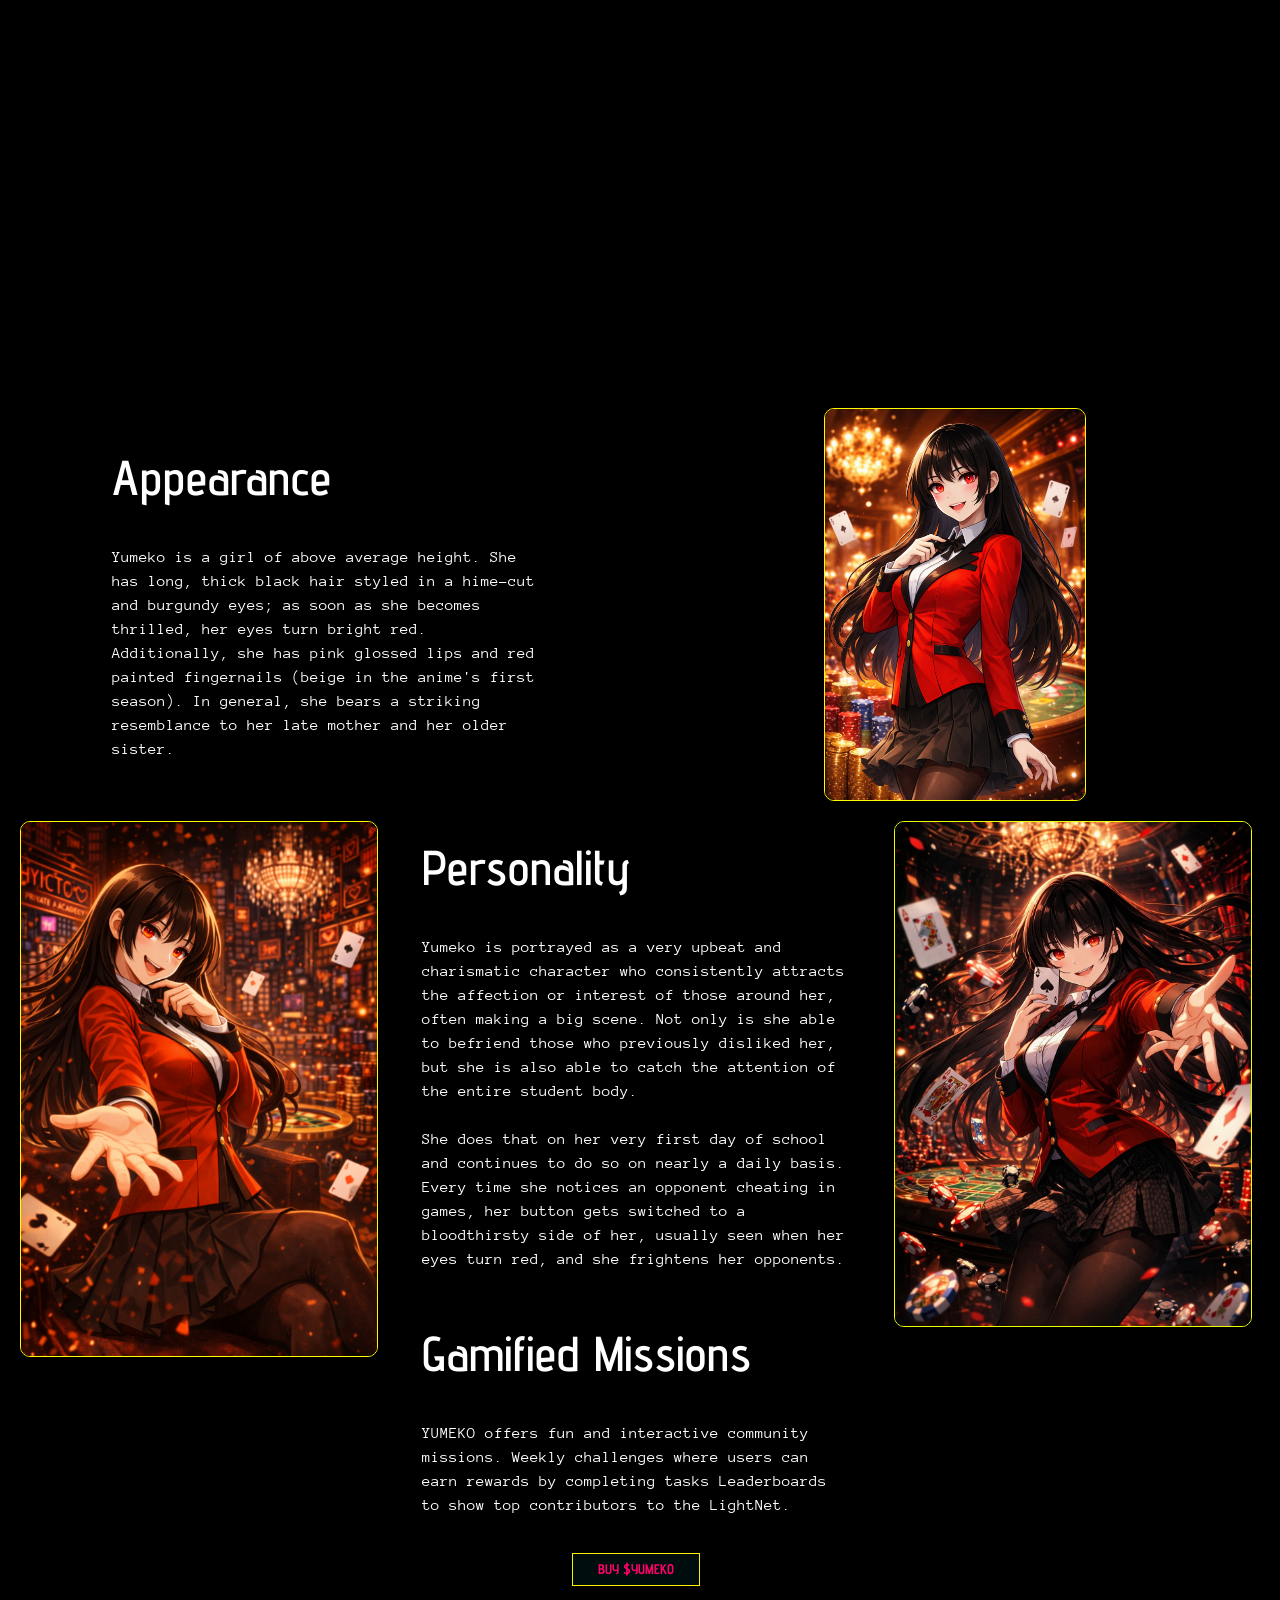
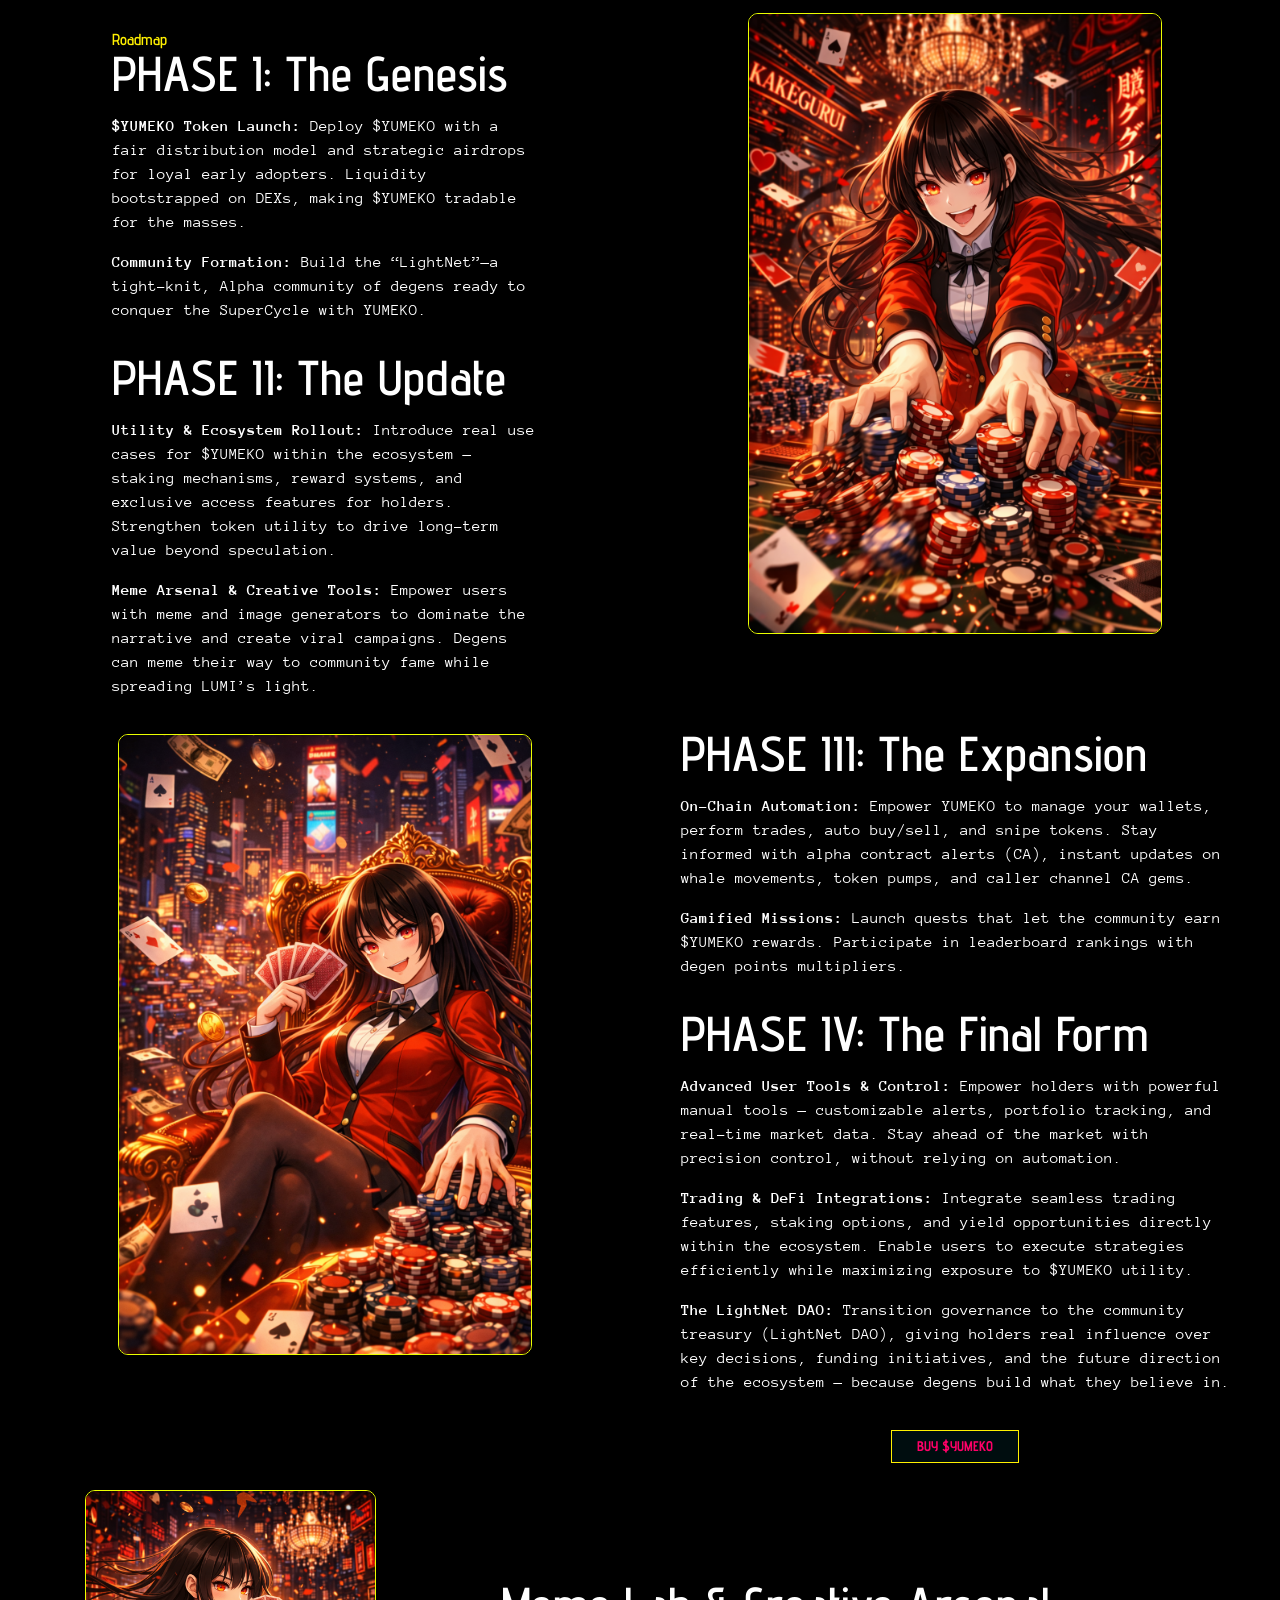
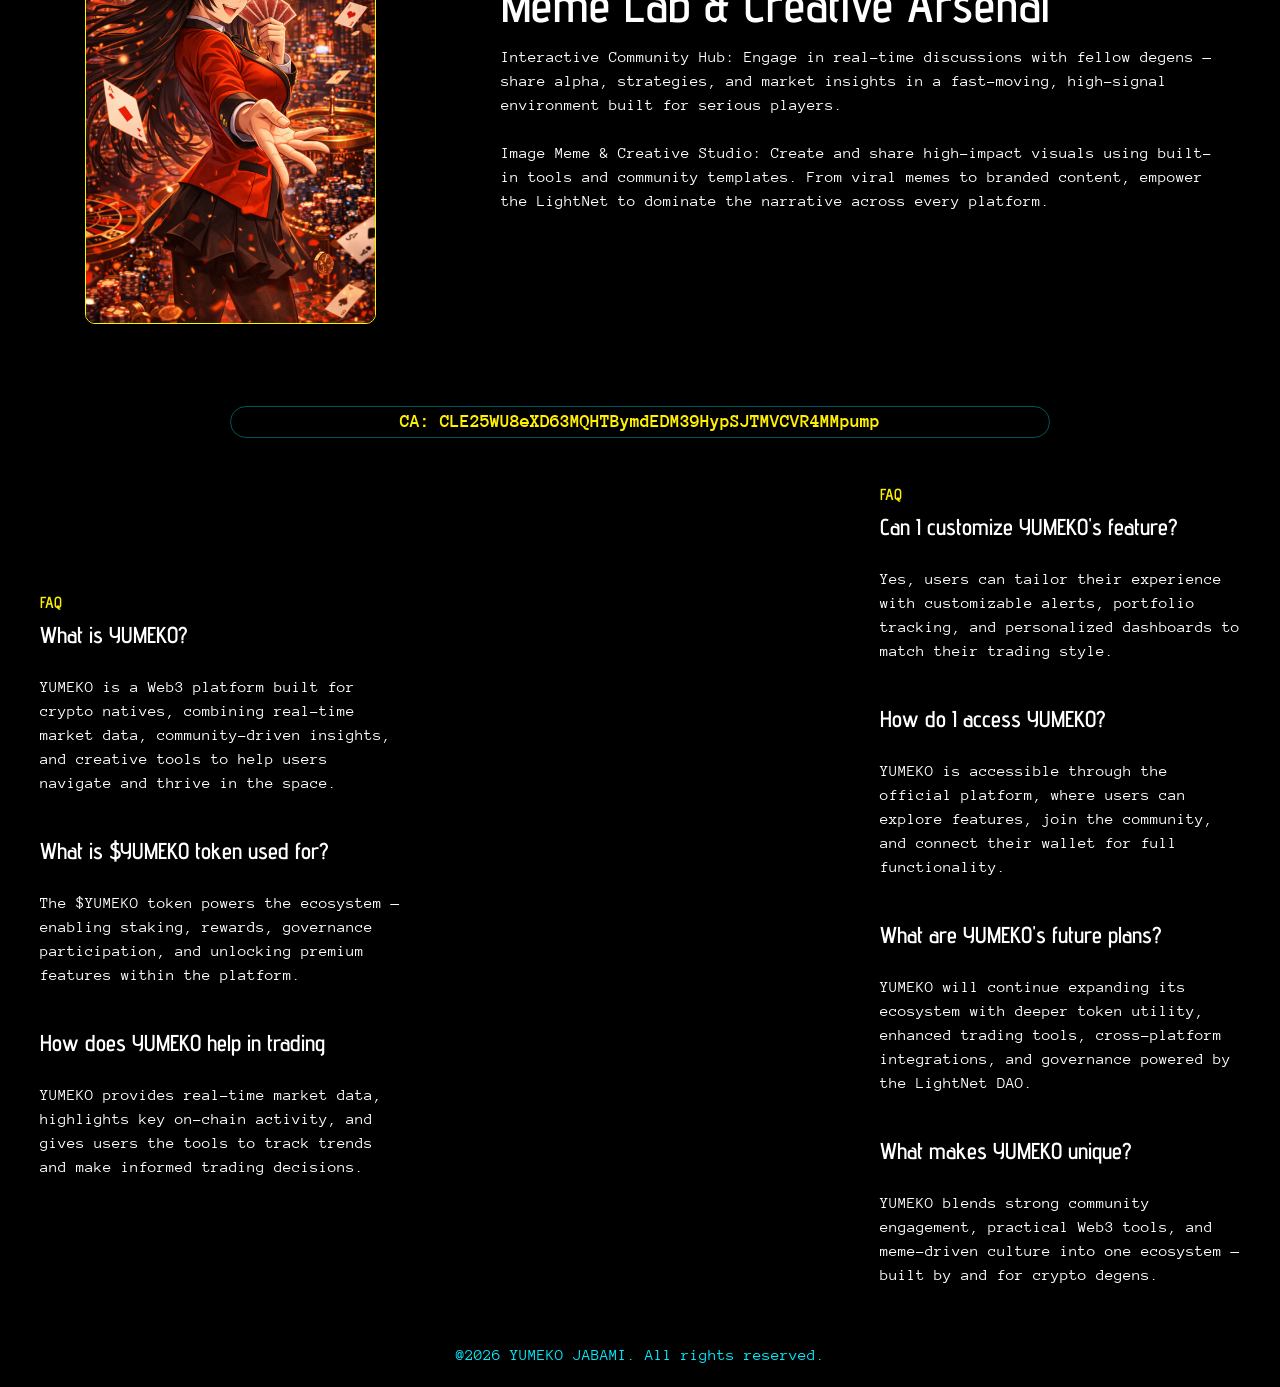
==== commit 1416a55e: "." ====
--- a/index.html
+++ b/index.html
@@ -2036,7 +2036,7 @@
                                               class="aux-modern-heading-description"
                                             >
                                               <p>
-                                                Yumeko is portrayed as a very upbeat and charismatic character who consistently attracts the affection or interest of those around her, often making a big scene. Not only is she able to befriend those who previously disliked her, but she is also able to catch the attention of the entire student body.<br /><br />Buy tokens
+                                                Yumeko is portrayed as a very upbeat and charismatic character who consistently attracts the affection or interest of those around her, often making a big scene. Not only is she able to befriend those who previously disliked her, but she is also able to catch the attention of the entire student body.<br /><br />
                                                 She does that on her very first day of school and continues to do so on nearly a daily basis. Every time she notices an opponent cheating in games, her button gets switched to a bloodthirsty side of her, usually seen when her eyes turn red, and she frightens her opponents.
                                               </p>
                                             </div>
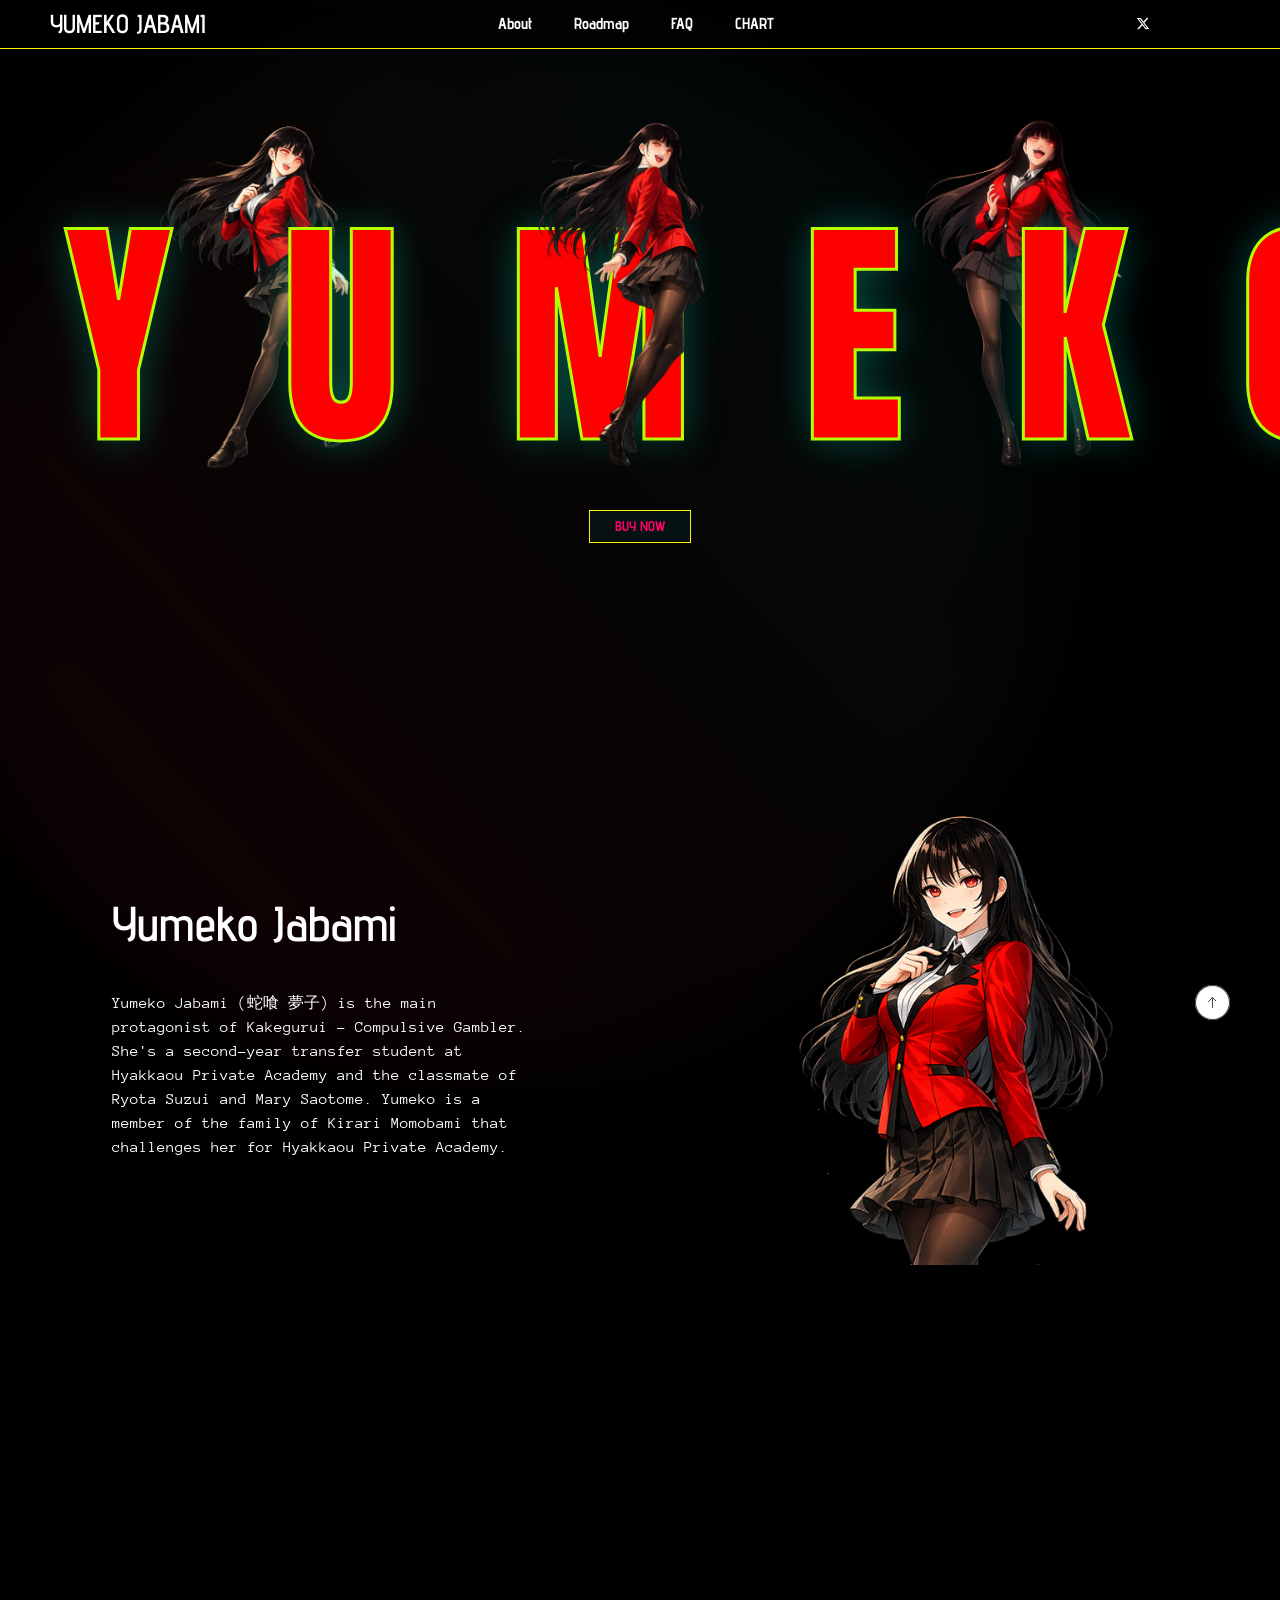
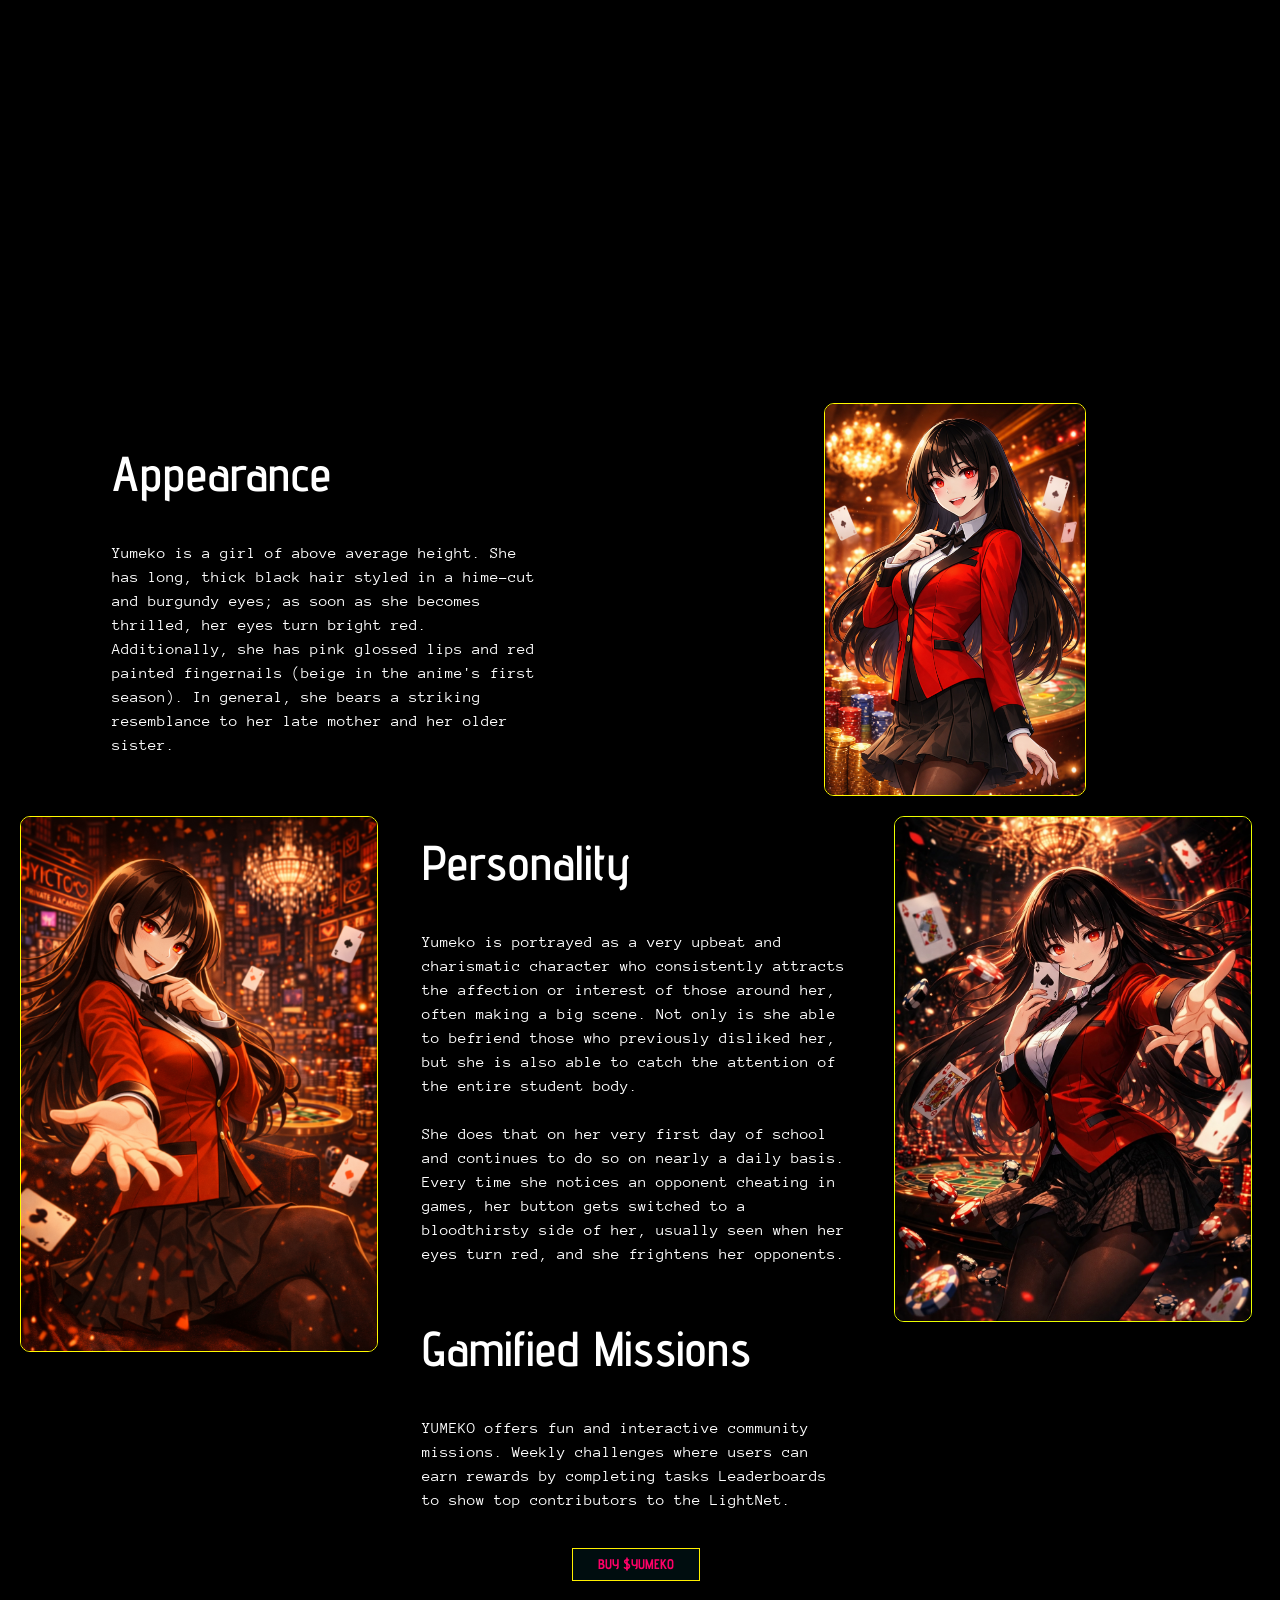
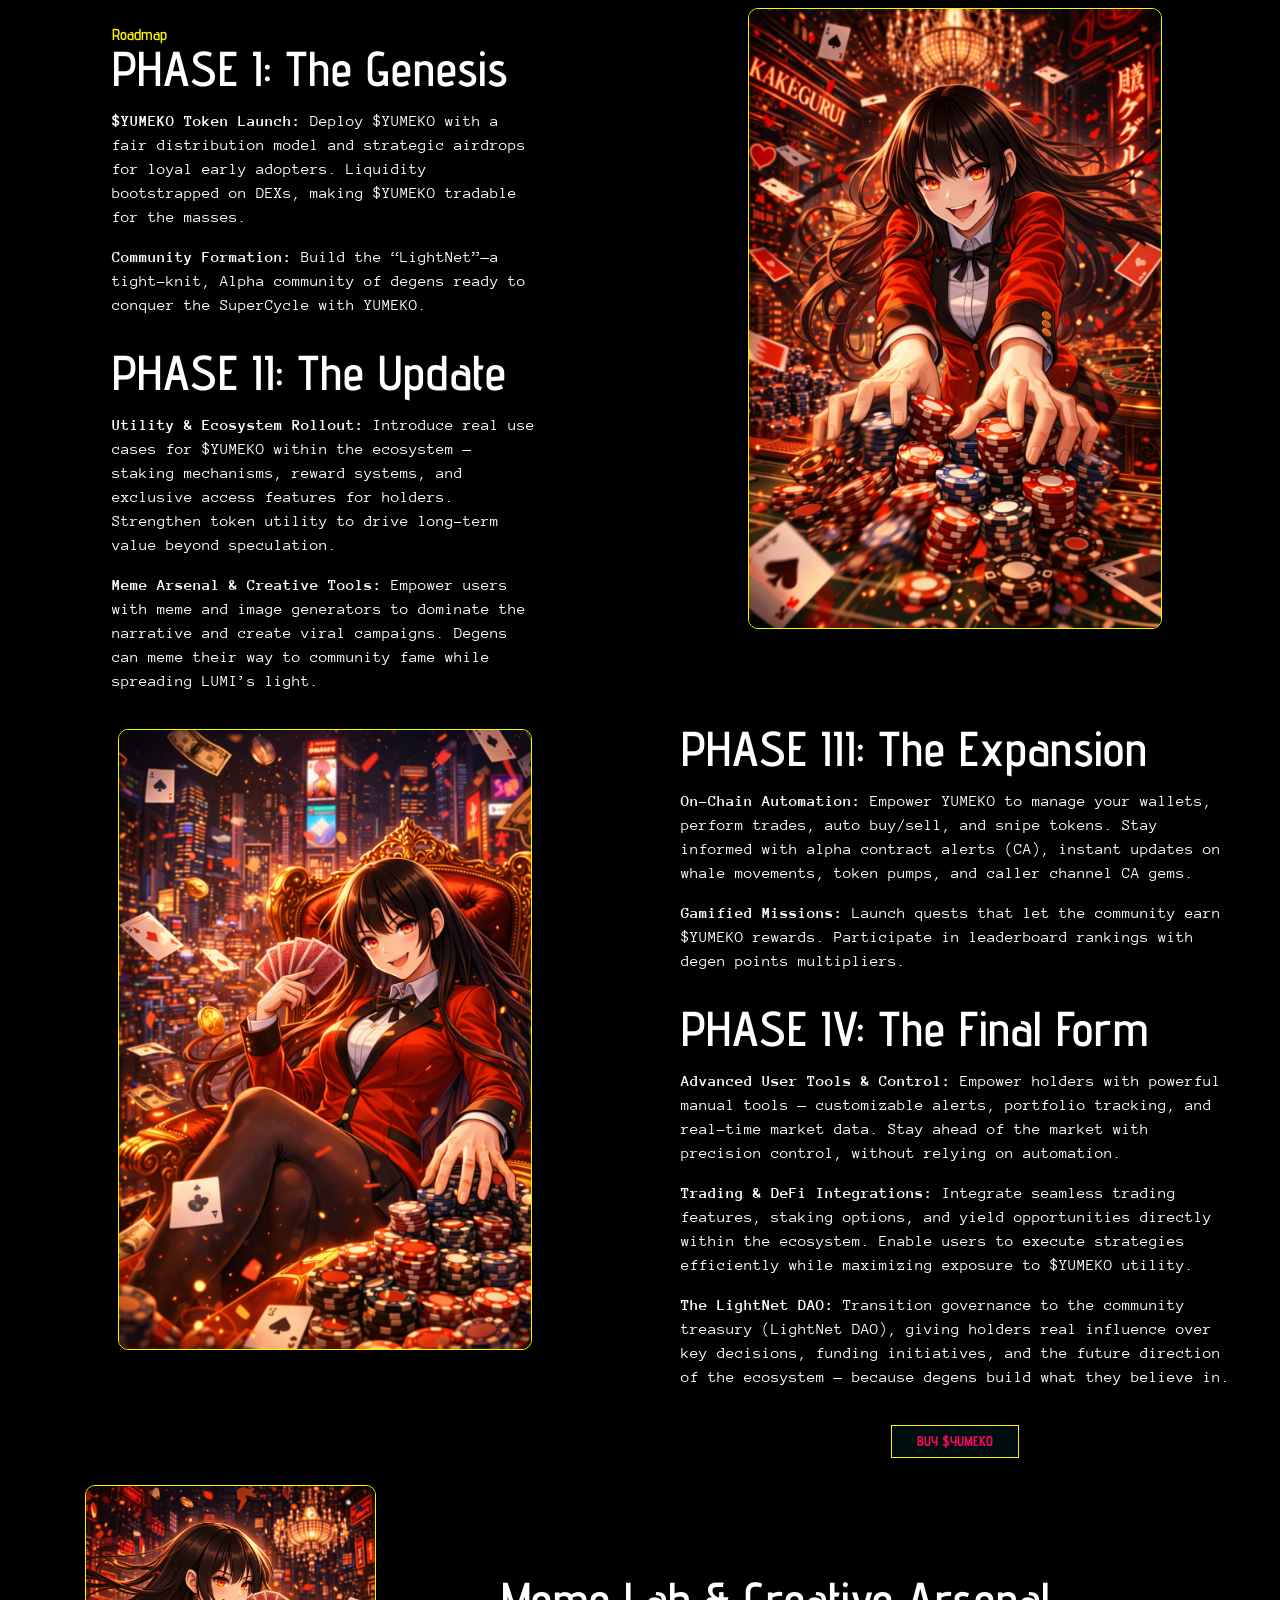
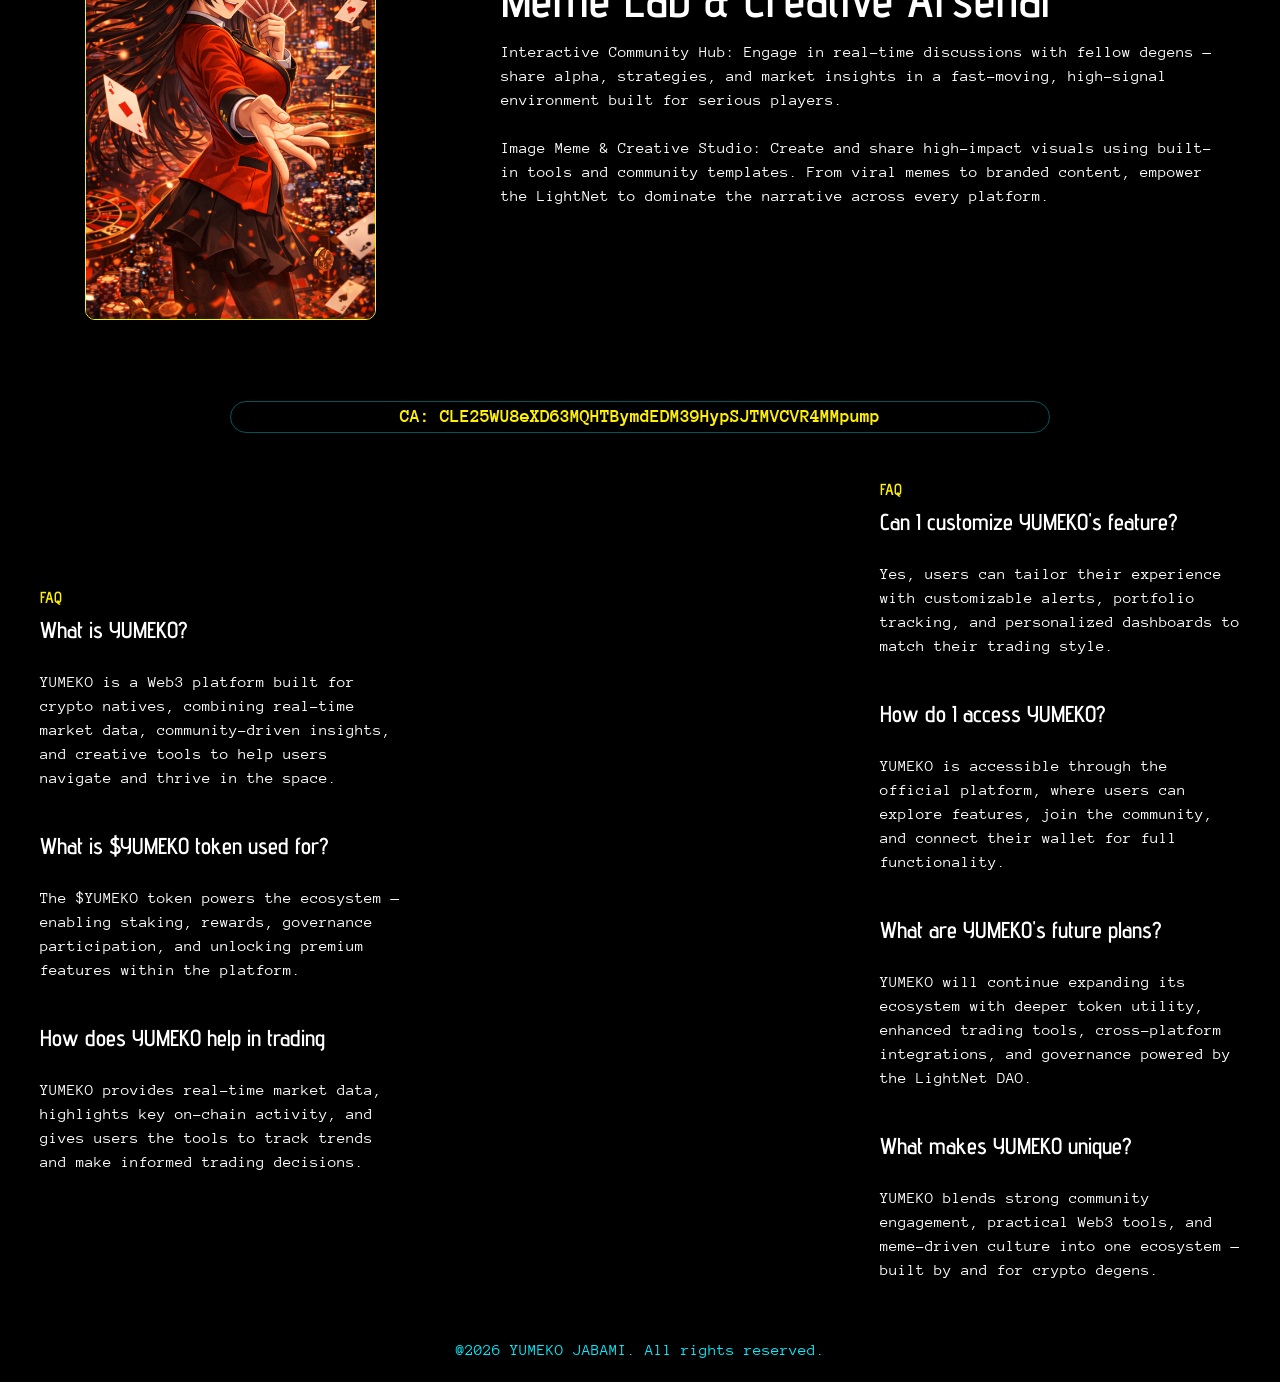
==== commit 50035e36: "." ====
--- a/index.html
+++ b/index.html
@@ -1837,7 +1837,7 @@
                                   data-element_type="column"
                                 >
                                   <div
-                                    class="elementor-widget-wrap elementor-element-populated"
+                                    class="elementor-widget-wrap elementor-element-populated" style="padding: 0px;"
                                   >
                                     <div
                                       class="elementor-element elementor-element-296aabe elementor-widget elementor-widget-image"
